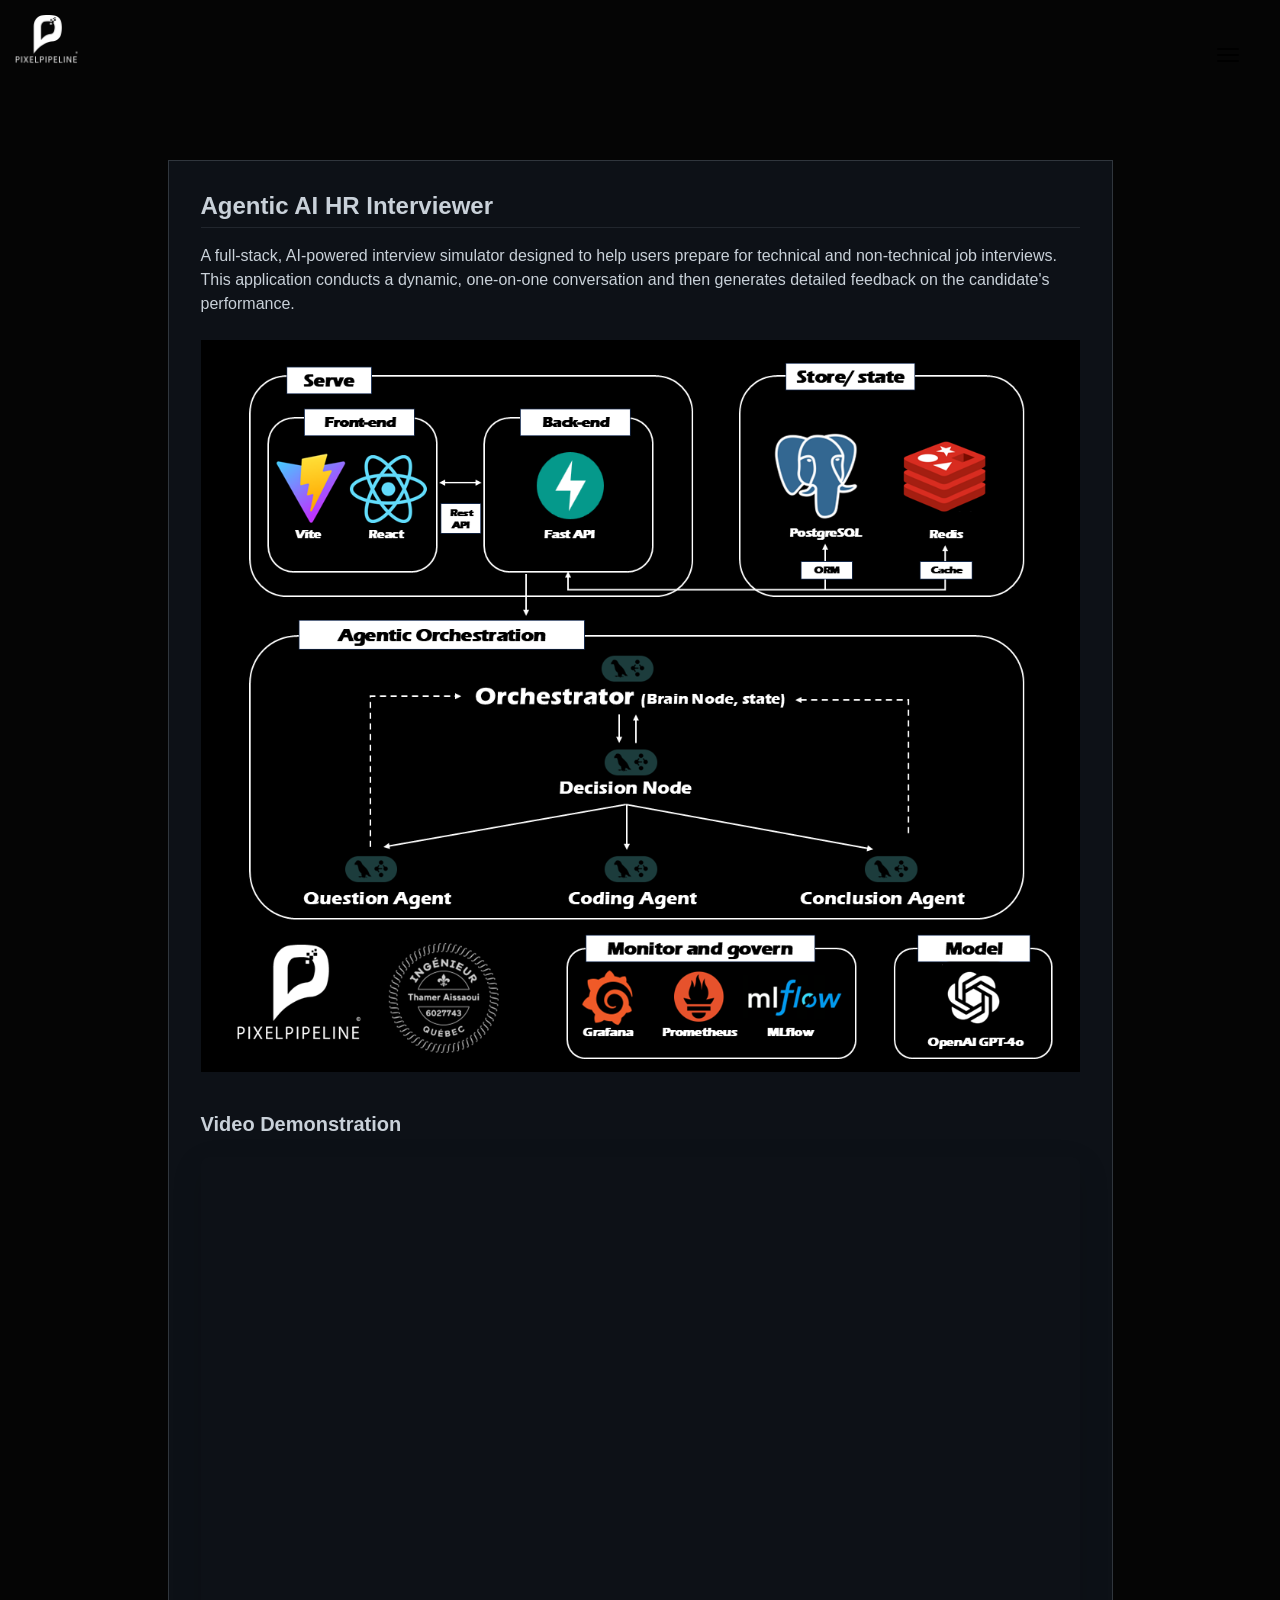
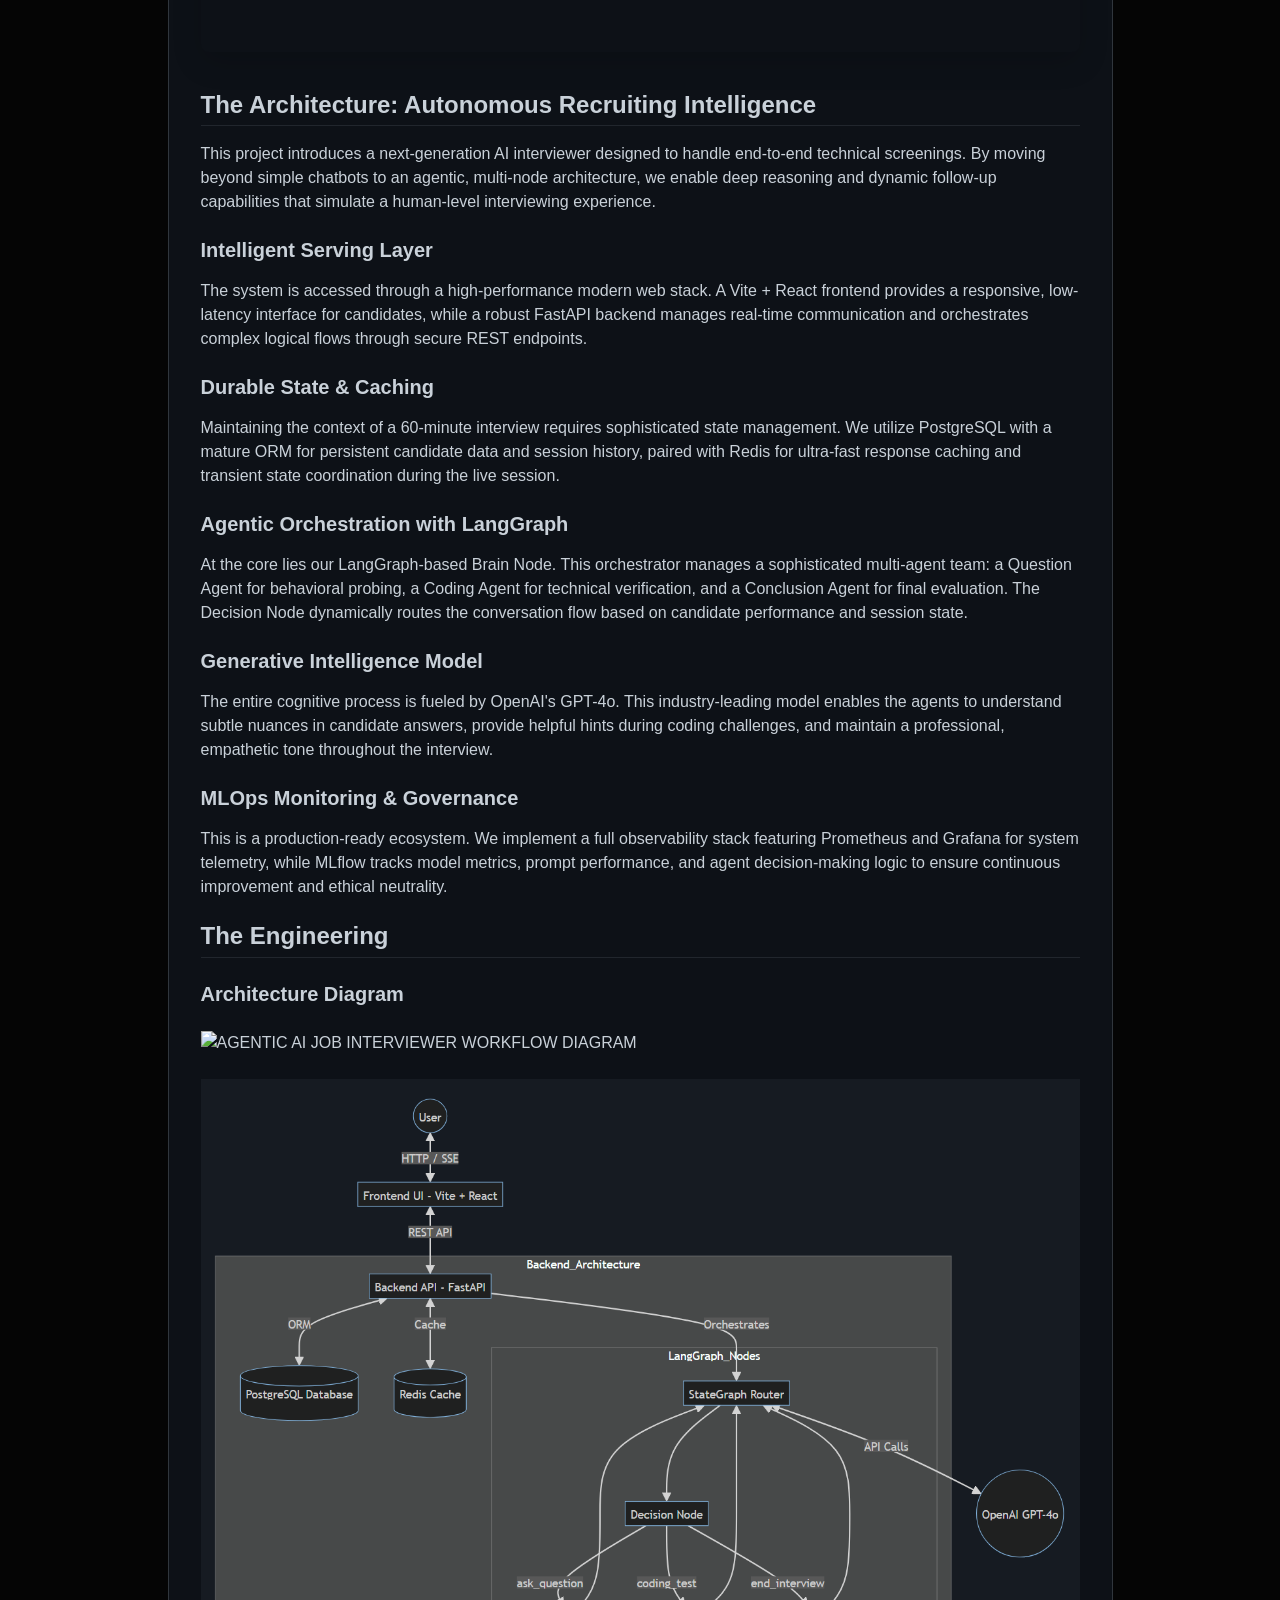
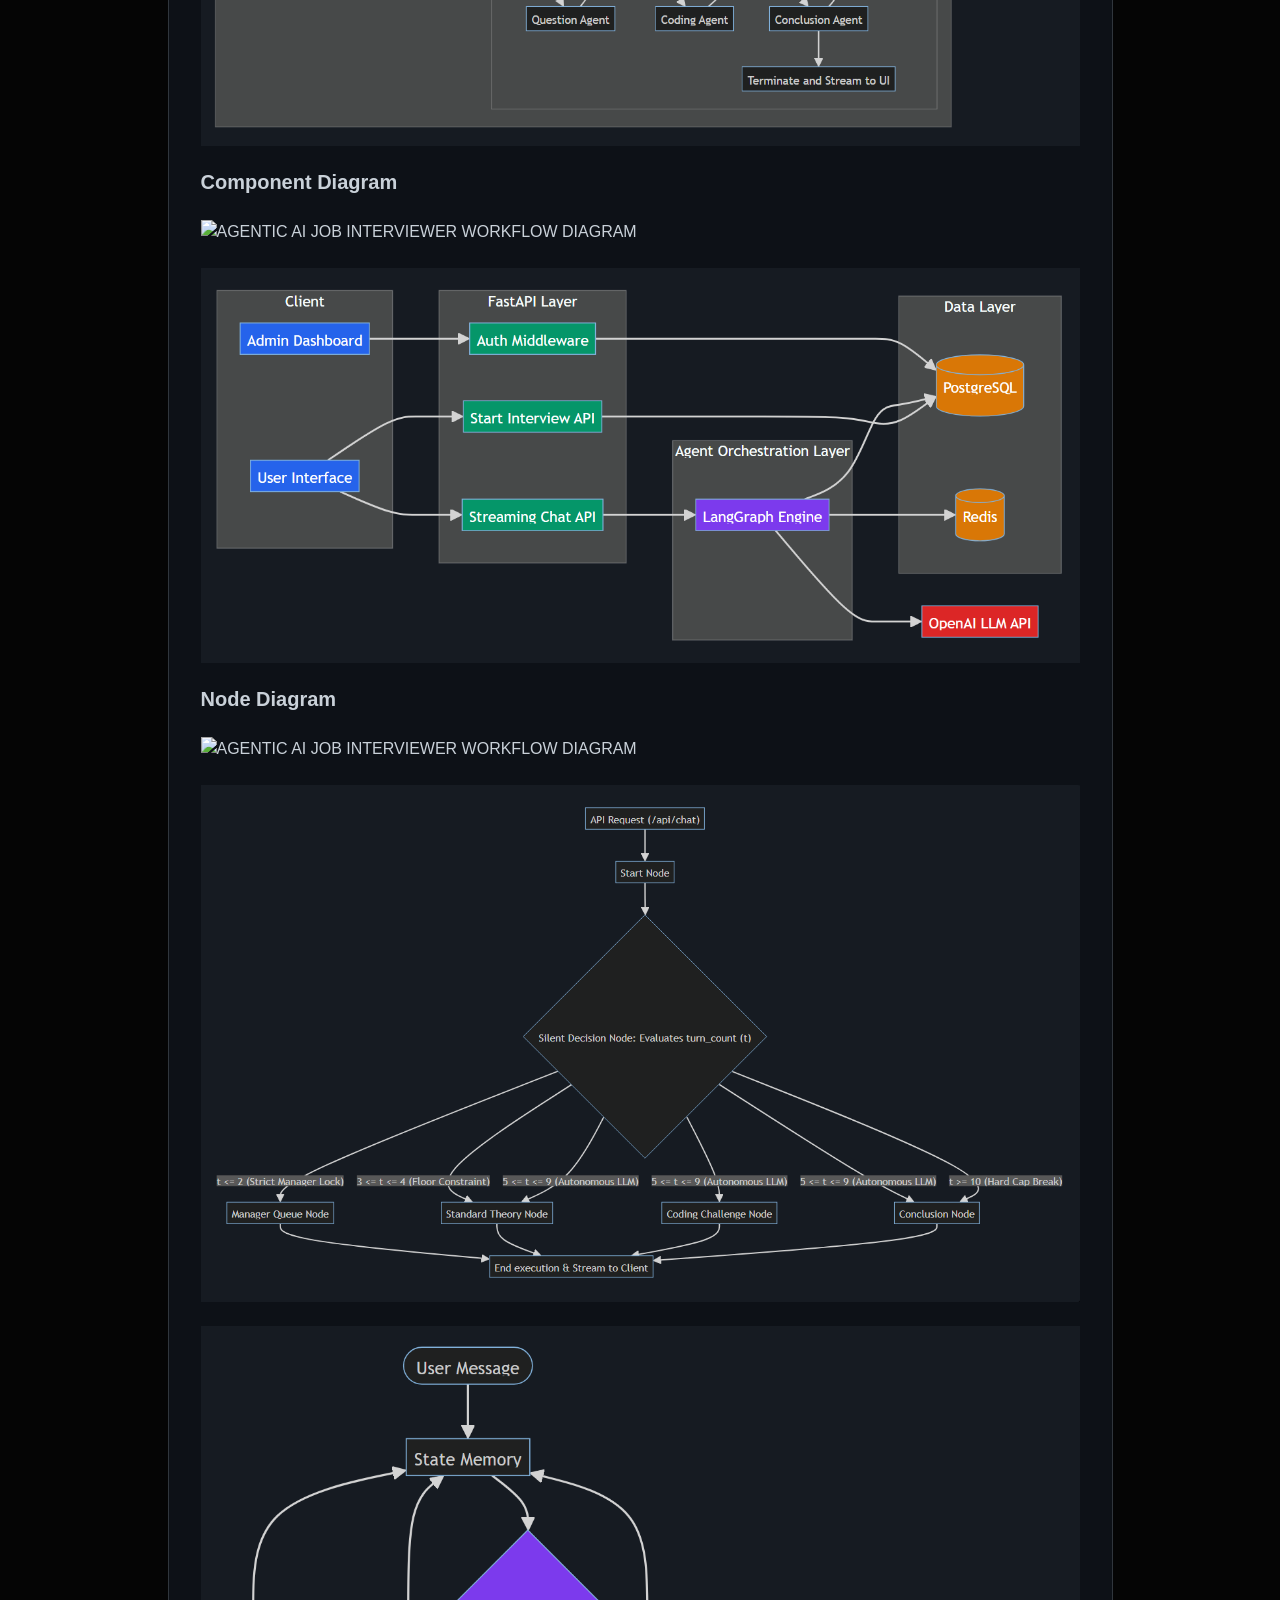
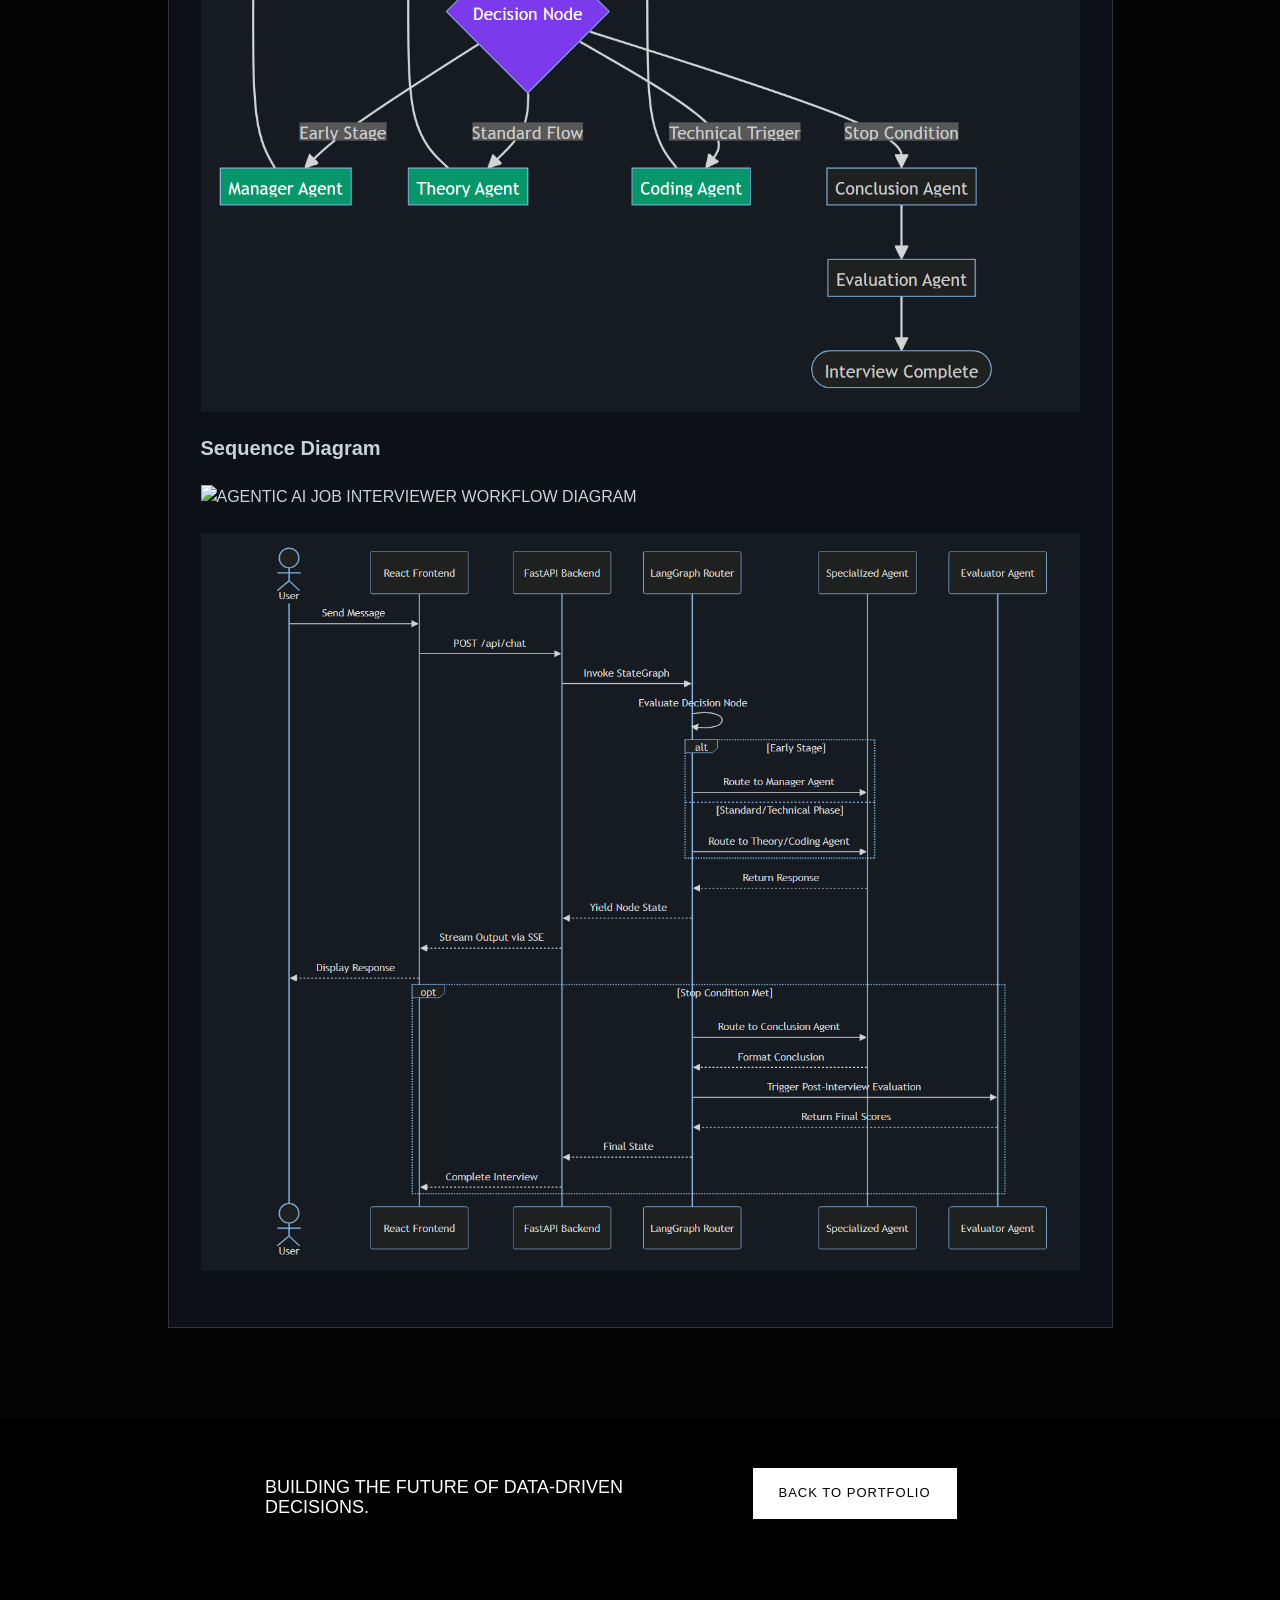
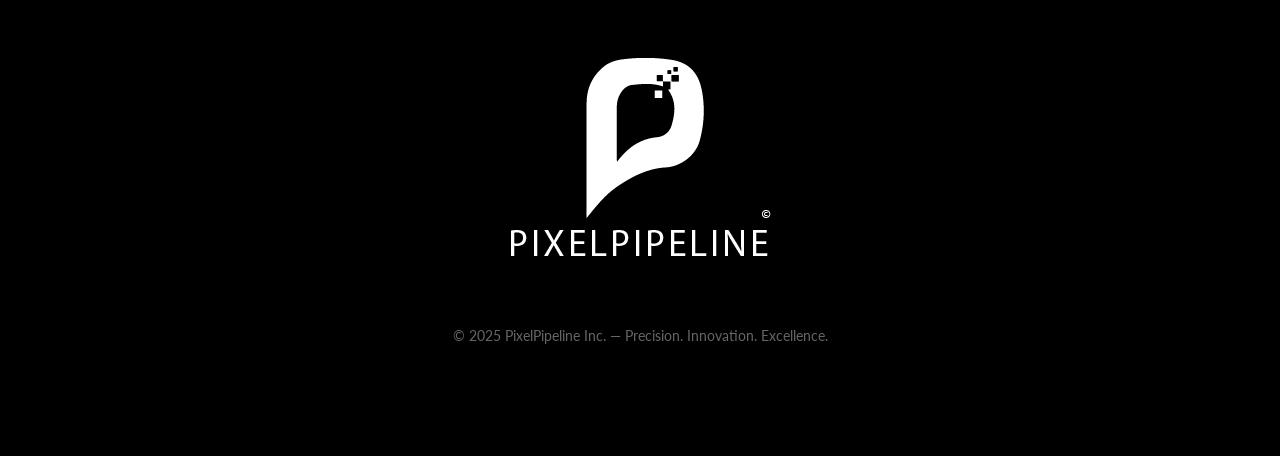
==== agentic-interview-project.html @ 84b8f543 "Update files" ====
<!DOCTYPE html>
<html lang="en">

<head>
    <title>Agentic AI Interviewer | PixelPipeline</title>
    <meta charset="utf-8">
    <meta http-equiv="X-UA-Compatible" content="IE=edge">
    <meta name="viewport" content="width=device-width, initial-scale=1">
    <meta name="description" content="Agentic AI HR Interviewer using LangGraph and GPT-4o - Project Detail">
    <meta name="author" content="PixelPipeline" />

    <!-- Load Bootstrap -->
    <link rel="stylesheet" href="https://maxcdn.bootstrapcdn.com/bootstrap/3.3.5/css/bootstrap.min.css">
    <link href="https://fonts.googleapis.com/css?family=Lato" rel="stylesheet">
    <link rel="stylesheet" type="text/css" href="css/font-awesome.css">
    <link rel="stylesheet" type="text/css" href="css/style.css">
    <link rel="icon" href="img/favicon.png" type="image/png" />

    <link rel="stylesheet" type="text/css" href="css/project.css">
</head>

<body>
    <header>
        <nav class="navbar navbar-fixed-top" id="header-nav">
            <div class="container-fluid">
                <div class="navbar-header">
                    <a class="navbar-brand" href="index.html">
                        <img src="img/logo-white.png" class="logo-light"
                            alt="PixelPipeline - Data Engineering and AI Solutions">
                        <img src="img/logo.png" class="logo-dark"
                            alt="PixelPipeline - Data Engineering and AI Solutions">
                    </a>
                </div>
                <div class="primary-menu">
                    <button type="button" class="navbar-toggle collapsed" data-toggle="collapse" data-target="#navbar"
                        aria-expanded="false" aria-controls="navbar">
                        <span class="sr-only">Toggle navigation</span>
                        <span class="icon-bar"></span>
                        <span class="icon-bar"></span>
                        <span class="icon-bar"></span>
                    </button>
                    <div id="navbar" class="navbar-collapse collapse">
                        <ul class="nav navbar-nav">
                            <li><a href="index.html">Home</a></li>
                            <li><a href="index.html#architecture-portfolio">Portfolio</a></li>
                            <li><a href="index.html#about">About</a></li>
                            <li><a href="index.html#contact">Contact</a></li>
                        </ul>
                    </div>
                </div>
            </div>
        </nav>

        <div class="main-head">
            <div class="container">
                <div class="row">
                    <div class="col-md-10 col-md-offset-1">
                        <div class="detailed-description">
                            <h2 style="margin-top: 0;">Agentic AI HR Interviewer</h2>
                            <p>A full-stack, AI-powered interview simulator designed to help users prepare for technical
                                and non-technical job interviews. This application conducts a dynamic, one-on-one
                                conversation and then generates detailed feedback on the candidate's performance.</p>

                            <div class="project-image-container">
                                <img src="img/portfolio/PixelPipeline_WORKFLOW_Job_Interview_Agentic_LLMs.png"
                                    alt="Agentic AI Job Interviewer Workflow Diagram">
                            </div>

                            <div class="video-container" style="margin: 40px 0;">
                                <h5 style="margin-top: 0; margin-bottom: 20px;">Video Demonstration</h5>
                                <div class="embed-responsive embed-responsive-16by9"
                                    style="box-shadow: 0 10px 30px rgba(0,0,0,0.15); border-radius: 8px; overflow: hidden;">
                                    <iframe class="embed-responsive-item"
                                        src="https://www.youtube.com/embed/cMkWL-ic8hI" allowfullscreen></iframe>
                                </div>
                            </div>

                            <h2>The Architecture: Autonomous Recruiting Intelligence</h2>
                            <p>This project introduces a next-generation AI interviewer designed to handle end-to-end
                                technical screenings. By moving beyond simple chatbots to an agentic, multi-node
                                architecture, we enable deep reasoning and dynamic follow-up capabilities that simulate
                                a human-level interviewing experience.</p>

                            <h5>Intelligent Serving Layer</h5>
                            <p>The system is accessed through a high-performance modern web stack. A Vite + React
                                frontend provides a responsive, low-latency interface for candidates, while a robust
                                FastAPI backend manages real-time communication and orchestrates complex logical flows
                                through secure REST endpoints.</p>

                            <h5>Durable State & Caching</h5>
                            <p>Maintaining the context of a 60-minute interview requires sophisticated state management.
                                We utilize PostgreSQL with a mature ORM for persistent candidate data and session
                                history, paired with Redis for ultra-fast response caching and transient state
                                coordination during the live session.</p>

                            <h5>Agentic Orchestration with LangGraph</h5>
                            <p>At the core lies our LangGraph-based Brain Node. This orchestrator manages a
                                sophisticated multi-agent team: a Question Agent for behavioral probing, a Coding Agent
                                for technical verification, and a Conclusion Agent for final evaluation. The Decision
                                Node dynamically routes the conversation flow based on candidate performance and session
                                state.</p>

                            <h5>Generative Intelligence Model</h5>
                            <p>The entire cognitive process is fueled by OpenAI's GPT-4o. This industry-leading model
                                enables the agents to understand subtle nuances in candidate answers, provide helpful
                                hints during coding challenges, and maintain a professional, empathetic tone throughout
                                the interview.</p>

                            <h5>MLOps Monitoring & Governance</h5>
                            <p>This is a production-ready ecosystem. We implement a full observability stack featuring
                                Prometheus and Grafana for system telemetry, while MLflow tracks model metrics, prompt
                                performance, and agent decision-making logic to ensure continuous improvement and
                                ethical neutrality.</p>
                            <h2>The Engineering</h2>
                            <h5>Architecture Diagram</h5>
                            <div class="project-image-container">
                                <img src="img/portfolio/PixelPipeline_Architecture_Eng_Job_Interview_Agentic_LLMs.png"
                                    alt="Agentic AI Job Interviewer Workflow Diagram">
                            </div>
                            <div class="project-image-container">
                                <img src="img/portfolio/PixelPipeline_Architecture_Job_Interview_Agentic_LLMs.png"
                                    alt="Agentic AI Job Interviewer Workflow Diagram">
                            </div>

                            <h5>Component Diagram</h5>
                            <div class="project-image-container">
                                <img src="img/portfolio/PixelPipeline_Component_diagram_Eng_Job_Interview_Agentic_LLMs.png"
                                    alt="Agentic AI Job Interviewer Workflow Diagram">
                            </div>
                            <div class="project-image-container">
                                <img src="img/portfolio/PixelPipeline_Component_diagram_Job_Interview_Agentic_LLMs.png"
                                    alt="Agentic AI Job Interviewer Workflow Diagram">
                            </div>

                            <h5>Node Diagram</h5>
                            <div class="project-image-container">
                                <img src="img/portfolio/PixelPipeline_Node_Diagram_Eng_Job_Interview_Agentic_LLMs.png"
                                    alt="Agentic AI Job Interviewer Workflow Diagram">
                            </div>
                            <div class="project-image-container">
                                <img src="img/portfolio/PixelPipeline_Node_Diagram_Job_Interview_Agentic_LLMs.png"
                                    alt="Agentic AI Job Interviewer Workflow Diagram">
                            </div>
                            <div class="project-image-container">
                                <img src="img/portfolio/PixelPipeline_Agent_Flow_Job_Interview_Agentic_LLMs.png"
                                    alt="Agentic AI Job Interviewer Workflow Diagram">
                            </div>

                            <h5>Sequence Diagram</h5>
                            <div class="project-image-container">
                                <img src="img/portfolio/PixelPipeline_Sequence_diagram_Eng_Job_Interview_Agentic_LLMs.png"
                                    alt="Agentic AI Job Interviewer Workflow Diagram">
                            </div>
                            <div class="project-image-container">
                                <img src="img/portfolio/PixelPipeline_Sequence_diagram_Job_Interview_Agentic_LLMs.png"
                                    alt="Agentic AI Job Interviewer Workflow Diagram">
                            </div>

                        </div>
                    </div>
                </div>
            </div>
        </div>
    </header>

    <div class="call-to-action">
        <div class="container">
            <div class="row">
                <div class="col-md-5 col-md-offset-2">
                    <h4>Building the Future of Data-Driven Decisions.</h4>
                </div>
                <div class="col-md-2 text-center">
                    <a href="index.html#architecture-portfolio" class="btn btn-cta">Back to Portfolio</a>
                </div>
            </div>
        </div>
    </div>

    <footer>
        <div class="container text-center">
            <img src="img/logo-white.png" class="logo-footer" alt="PixelPipeline - Data Engineering & AI Consulting">
            <p style="color: #666; font-size: 14px; margin-top: 20px;">© 2025 PixelPipeline Inc. — Precision.
                Innovation. Excellence.</p>
        </div>
    </footer>

    <!-- Scripts -->
    <script src="https://code.jquery.com/jquery-3.6.0.min.js"></script>
    <script src="https://maxcdn.bootstrapcdn.com/bootstrap/3.3.5/js/bootstrap.min.js"></script>
    <script src="js/smooth-scroll.js"></script>
    <script src="js/custom.js"></script>
</body>

</html>
---- css/style.css ----
a {
	color: #000;
}

a:hover,
a:focus {
	color: #000;
}

p {
	margin-bottom: 30px;
}

p,
h6,
address {
	font-family: 'Lato', sans-serif;
	color: #777;
}

h1,
h2,
h3,
h4,
h5,
h6 {
	text-transform: uppercase;
}


header {
	height: 800px;
	text-align: center;
	margin-bottom: 0;
	position: relative;
	overflow: hidden;
	background: none;
}

.video-background {
	position: absolute;
	top: 0;
	left: 0;
	height: 100%;
	width: 100%;
	overflow: hidden;
	z-index: -1;
}

.video-background video {
	position: absolute;
	top: 50%;
	left: 50%;
	width: auto;
	height: 100%;
	min-width: 100%;
	min-height: 100%;
	transform: translate(-50%, -50%);
	object-fit: cover;
}


section {
	padding: 50px 0;
}

section.no-padding {
	padding: 0;
}

figure {
	margin-bottom: 30px;
}

.container {
	position: relative;

}


.form-control {
	border-radius: 0;
	-webkit-box-shadow: none;
	box-shadow: none;
	-webkit-transition: none;
	-o-transition: none;
	transition: none;
	border-color: #8a8587;
	padding: 14px;
	font-size: 13px;
	height: auto;
	margin-bottom: 25px;
}

.form-control:focus {
	border-color: #000;
	outline: 0;
	-webkit-box-shadow: none;
	box-shadow: none;
}



textarea.form-control {
	height: 195px;
}

.title {
	text-align: center;
}

.title-left {
	text-align: left;
}

.title p {
	padding: 50px;
}

.section-text {}

.navbar-header {
	height: 90px;
}

.navbar-wooster {
	background: #fff;
	height: 70px;
}

.navbar-wooster .navbar-brand {
	padding-top: 8px;
}

.navbar-brand .logo-dark {
	display: none;
}
.navbar-brand .logo-light {
	display: block;
	height: 50px;
}

.navbar-wooster .navbar-brand .logo-dark {
	display: block;
	height: 50px;
}
.navbar-wooster .navbar-brand .logo-light {
	display: none;
}

.navbar-wooster .primary-menu {
	margin-top: 0;
	margin-left: -15px;
	margin-right: -15px;
}

.navbar-wooster .navbar-collapse {
	background-color: #fff;
}

.navbar-wooster .navbar-header {
	height: 50px;
}

.navbar-toggle {
	display: block !important;
	margin-top: 20px;
}

.navbar-toggle .icon-bar {
	background: #000;

}

.main-head h1 {
	text-transform: uppercase;
	font-size: 45px;
	position: relative;

}

.main-head h2 {
	text-transform: uppercase;
	position: relative;

}

.main-head span {
	margin-bottom: 20px;
	margin-top: 20px;
	font-size: 13px;
	display: block;

}

.main-head {
	text-transform: uppercase;
	width: 100%;
	position: absolute;
	top: 50%;
	-webkit-transform: translate(0, -50%);
	-moz-transform: translate(0, -50%);
	-ms-transform: translate(0, -50%);
	-o-transform: translate(0, -50%);
	transform: translate(0, -50%);
}



.divider {
	width: 80px;
	background: #000;
	height: 1px;
	display: block;
	margin: 20px auto;
}

.divider.divider-sm {
	width: 40px;
	margin: 20px 0;
}

.divider.divider-lg {
	width: 180px;
}

.btn {
	border-radius: 0;
	font-size: 13px;
	padding: 15px 40px;
	transition: all 0.3s;
}

.btn-lg {
	padding: 25px 50px;
}

.btn-lg.btn-primary {
	border-width: 2px;
}

.btn-primary {
	background: transparent;
	border: 1px solid #000;
	color: #000;
}

.btn-primary:hover,
.btn-primary:active,
.btn-primary:active:hover,
.btn-primary:focus {
	background: #000;
	color: #fff;
	border-color: #000;
}

.call-to-action {
	background: #000;
	color: #fff;
	padding: 50px 0;
}

.video {
	background-image: url(../img/keyboard.jpg);
	background-repeat: no-repeat;
	background-position: center;
	background-size: cover;
	height: 250px;
	color: #fff;
	position: relative;
}

.video-wrapper {
	background-color: rgba(0, 0, 0, 0.8);
	position: absolute;
	top: 0;
	left: 0;
	width: 100%;
	height: 100%;
}

.video .fa {
	font-size: 70px;
	color: #fff;
}

.centred-container {
	position: absolute;
	width: 100%;
	text-align: center;
	top: 50%;
	-webkit-transform: translate(0, -50%);
	-moz-transform: translate(0, -50%);
	-ms-transform: translate(0, -50%);
	-o-transform: translate(0, -50%);
	transform: translate(0, -50%);
}

.video h3 {
	margin-bottom: 30px;
}

.video .glyphicon {
	font-size: 70px;
}


/**********************
PORTFOLIO
***********************/
.centered-pills {
	text-align: center;
}

.centered-pills ul.nav-pills {
	display: inline-block;
	margin-bottom: 50px;
}

.centered-pills li {
	display: inline;
}

.centered-pills a {
	float: left;
}

.nav-pills>li>a {
	border-radius: 0;
	color: #000;
	border: 1px solid #000;
	margin-right: 20px;
}

.nav-pills>li>a:hover,
.nav-pills>li>a:focus,
.nav-pills>li>a.active {
	background: #000;
	border-color: #000;
	color: #fff;
}

#portfolio-grid .row,
#products-grid .row {
	display: flex;
	flex-wrap: wrap;
}

#portfolio-grid .row::before,
#portfolio-grid .row::after,
#products-grid .row::before,
#products-grid .row::after {
	display: none;
}

#portfolio-grid .mix {
	display: none;
}

/******
TESTIMONIAL
**********/
.testimonial {

	background: url(../img/pixelpipeline-background.jpg) no-repeat center;
	background-size: cover;
	position: relative;
}

.mask {
	width: 100%;
	height: 100%;
	display: block;
	background: rgba(0, 0, 0, 0.8);

}

.single-testimonial {
	padding: 80px 0;
	text-align: center;

}

.single-testimonial .fa {
	width: 50px;
	height: 50px;
	background-color: #fff;
	color: #000;
	margin-bottom: 30px;
	line-height: 50px;
	text-align: center;
	border-radius: 100%;
}

.testimonial p {
	font-size: 17px;
	text-transform: uppercase;
	color: #fff;
}

.testimonial h6 {
	color: #fff;
}

.team-member {
	position: relative;
	margin-bottom: 20px;
}

.team-member h6 {
	position: absolute;
	bottom: 0;
	left: 0;
	width: 100%;
	background: rgba(0, 0, 0, 0.8);
	color: #fff;
	margin: 0;
	text-align: center;
	padding: 30px 0;
}


.subscribe-input {
	text-align: left;
	width: 100%;
	border: 0 none;
	background: transparent;
	opacity: 0.9;
	border: 1px solid #fff;
	padding: 14px;
}

.btn-cta {
	background-color: #fff;
	border: 1px solid #fff;
	color: #000;
	font-weight: 400;
	letter-spacing: 1px;
	margin: 0;
	padding: 15px 25px;
	text-transform: uppercase;
	width: 100%;
}


address {
	text-align: center;
	margin-bottom: 70px;
}

address .fa {
	display: block;
	font-size: 33px;
	margin-bottom: 20px;
}

/**FOOTER**/
footer {
	background: #000;
	padding: 80px 0;
}

footer,
footer p {
	color: #fff;
}

footer a {
	color: #fff;
	font-weight: bold;
}

footer a:hover {
	color: #fff;
	text-decoration: underline;
}


.logo-footer {
	margin-bottom: 40px;
}

/*******************************
SOCIAL ICONS
******************************/
ul.social {
	list-style: none;
	margin: 0 0 10px 0;
	padding: 0;
}

ul.social li {
	display: inline-block;
	width: 30px;

}

ul.social li a {
	text-decoration: none;

}


ul.social li a i {
	color: #fff;
	width: 32px;
	height: 32px;
	display: block;
	line-height: 32px;
	text-align: center;
	border-radius: 100%;
	-webkit-transition: all 0.5;
	transition: all 0.5s;
}


ul.social li a i:hover,
ul.social li a i:focus {

	background-color: #fff;
	color: #000;

}


/*****************************
RESPONSIVE
******************************/
@media (min-width: 768px) {
	.primary-menu {
		position: relative;
		overflow: hidden;
		margin-top: 18px;
	}

	.primary-menu .navbar-nav {
		right: -75%;
		position: absolute;
		margin-top: 12px;
		opacity: 0;
		transition: 300ms all ease-in-out;
	}

	.primary-menu:hover .navbar-nav {
		right: 50px;
		opacity: 1;
	}
}

@media (max-width: 767px) {

	.navbar-toggle {
		margin-top: -45px;
	}

	.navbar-wooster .navbar-toggle {
		margin-top: -25px;
		padding: 0;
	}
}

@media (min-width: 992px) {
	.col-md-2 {
		width: auto !important;
		/* Resets Bootstrap's 16.666% width */
		display: flex;
		/* Ensures button alignment */
		justify-content: center;
		/* Centers button horizontally */
	}
}

.lightbox .lb-caption {
	font-size: 16px;
	line-height: 1.6;
	max-width: 800px;
	margin: 0 auto;
	text-align: center;
}

.blurred-text-container {
	background: rgba(255, 255, 255, 0.2);
	/* translucent white */
	backdrop-filter: blur(10px);
	-webkit-backdrop-filter: blur(10px);

}

/* --- Styles extracted from index.html --- */
header {
	position: relative;
	min-height: 760px;
	overflow: hidden;
	background: #050505;
}

.hero-slider {
	position: absolute;
	inset: 0;
	z-index: 0;
}

.hero-slide {
	position: absolute;
	inset: 0;
	opacity: 0;
	transition: opacity 1.1s ease-in-out;
	background-size: cover;
	background-position: center;
	background-color: #050505;
}

.hero-slide.active {
	opacity: 1;
}

.hero-slide::before {
	content: "";
	position: absolute;
	inset: 0;
	background: linear-gradient(90deg, rgba(0, 0, 0, .78), rgba(0, 0, 0, .35), rgba(0, 0, 0, .75));
}

.hero-slide video {
	width: 100%;
	height: 100%;
	object-fit: cover;
	opacity: .66;
}

.hero-content {
	position: relative;
	z-index: 2;
	min-height: 760px;
	display: flex;
	align-items: center;
	padding-top: 130px;
	color: #fff;
}

.hero-kicker {
	letter-spacing: 4px;
	text-transform: uppercase;
	font-size: 13px;
	color: #d8d8d8;
	margin-bottom: 18px;
}

.hero-title {
	font-size: 62px;
	line-height: 1.02;
	font-weight: 900;
	text-transform: uppercase;
	margin-bottom: 20px;
}

.hero-title a, 
.hero-title a:hover, 
.hero-title a:focus {
	color: inherit;
	text-decoration: none;
}

.hero-subtitle {
	font-size: 22px;
	line-height: 1.45;
	max-width: 680px;
	color: #eeeeee;
	margin-bottom: 26px;
}

.hero-bullets {
	margin: 0 0 32px 0;
	padding: 0;
	list-style: none;
}

.hero-bullets li {
	display: inline-block;
	margin: 0 16px 10px 0;
	padding: 8px 14px;
	border: 1px solid rgba(255, 255, 255, .35);
	background: rgba(255, 255, 255, .08);
	font-size: 13px;
	text-transform: uppercase;
	letter-spacing: 1px;
}

.btn-hero {
	background: transparent;
	color: #fff;
	border: 2px solid rgba(255, 255, 255, .8);
	padding: 14px 28px;
	text-transform: uppercase;
	letter-spacing: 1px;
	font-weight: 700;
	margin-right: 12px;
}

.btn-hero:hover {
	background: #fff;
	color: #000;
	text-decoration: none;
}

.btn-ghost {
	background: transparent;
	color: #fff;
	border: 2px solid rgba(255, 255, 255, .8);
	padding: 14px 28px;
	text-transform: uppercase;
	letter-spacing: 1px;
	font-weight: 700;
}

.btn-ghost:hover {
	background: #fff;
	color: #000;
	text-decoration: none;
}

.hero-dots {
	position: absolute;
	z-index: 3;
	left: 50%;
	transform: translateX(-50%);
	bottom: 34px;
}

.hero-dot {
	width: 42px;
	height: 4px;
	border: none;
	background: rgba(255, 255, 255, .35);
	margin: 0 5px;
}

.hero-dot.active {
	background: #fff;
}

@media (max-width: 768px) {

	header,
	.hero-content {
		min-height: 700px;
	}

	.hero-title {
		font-size: 38px;
	}

	.hero-subtitle {
		font-size: 18px;
	}

	.btn-hero,
	.btn-ghost {
		display: block;
		width: 100%;
		margin: 10px 0;
		text-align: center;
	}
}

.how-it-works {
	background: #050505;
	color: #fff;
	padding: 75px 0;
}

.how-it-works .title h2,
.how-it-works .step h4 {
	color: #fff;
}

.how-it-works .title h6 {
	color: #d8d8d8;
}

.step {
	text-align: center;
	padding: 20px;
}

.step-number {
	width: 72px;
	height: 72px;
	border: 3px solid #fff;
	border-radius: 50%;
	line-height: 66px;
	margin: 0 auto 22px;
	font-weight: 900;
	font-size: 28px;
	color: #fff;
}

.step h4 {
	text-transform: uppercase;
	font-weight: 700;
	font-size: 18px;
	margin-bottom: 15px;
	letter-spacing: 1px;
}

.step p {
	color: #cfcfcf;
}

.trust-box {
	background: #fff;
	border-left: 5px solid #111;
	padding: 26px;
	margin-top: 22px;
	box-shadow: 0 8px 30px rgba(0, 0, 0, .07);
}

.highlight-insurance {
	background-color: #000;
	color: #fff !important;
	font-weight: bold;
	padding: 2px 6px;
	border-radius: 3px;
	line-height: 1.6;
}

.highlight-insurance:hover {
	text-decoration: underline;
	color: #fff !important;
}

.final-cta {
	background: #050505;
	color: #fff;
	padding: 70px 0;
	text-align: center;
}
---- css/project.css ----
header {
    height: auto !important;
    padding-bottom: 50px;
}

.main-head {
    position: relative !important;
    top: 0 !important;
    transform: none !important;
    padding-top: 120px;
    margin-bottom: 40px;
    text-align: center;
}

.project-image-container {
    margin-top: 24px;
    margin-bottom: 24px;
    border-radius: 0;
    overflow: hidden;
    background: transparent;
    border: none;
    box-shadow: none;
}

.project-image-container img {
    width: 100%;
    height: auto;
}

.detailed-description {
    text-align: left;
    margin-top: 40px;
    font-family: -apple-system, BlinkMacSystemFont, "Segoe UI", Helvetica, Arial, sans-serif, "Apple Color Emoji", "Segoe UI Emoji";
    font-size: 16px;
    line-height: 1.5;
    color: #c9d1d9;
    background-color: #0d1117;
    padding: 32px;
    border-radius: 0;
    border: 1px solid #30363d;
}

.detailed-description h2 {
    color: #c9d1d9;
    padding-bottom: 0.3em;
    font-size: 1.5em;
    border-bottom: 1px solid #21262d;
    font-weight: 600;
    margin-top: 24px;
    margin-bottom: 16px;
    text-transform: none !important;
}

.detailed-description h5 {
    font-size: 1.25em;
    color: #c9d1d9;
    font-weight: 600;
    margin-top: 24px;
    margin-bottom: 16px;
    text-transform: none;
    line-height: 1.25;
}

.detailed-description p {
    font-size: 16px;
    line-height: 1.5;
    color: #c9d1d9;
    margin-bottom: 16px;
    font-family: inherit;
    text-transform: none;
}

.detailed-description ul {
    padding-left: 2em;
    margin-top: 0;
    margin-bottom: 16px;
    color: #c9d1d9;
}

.detailed-description li {
    margin-top: 0.25em;
}

.detailed-description code {
    padding: 0.2em 0.4em;
    margin: 0;
    font-size: 85%;
    background-color: rgba(110, 118, 129, 0.4);
    border-radius: 6px;
    color: #c9d1d9;
    font-family: ui-monospace, SFMono-Regular, SF Mono, Menlo, Consolas, Liberation Mono, monospace;
}

/* Ensure navbar brand img stays small as in home page */
.navbar-brand img {
    height: 50px;
    width: auto;
}
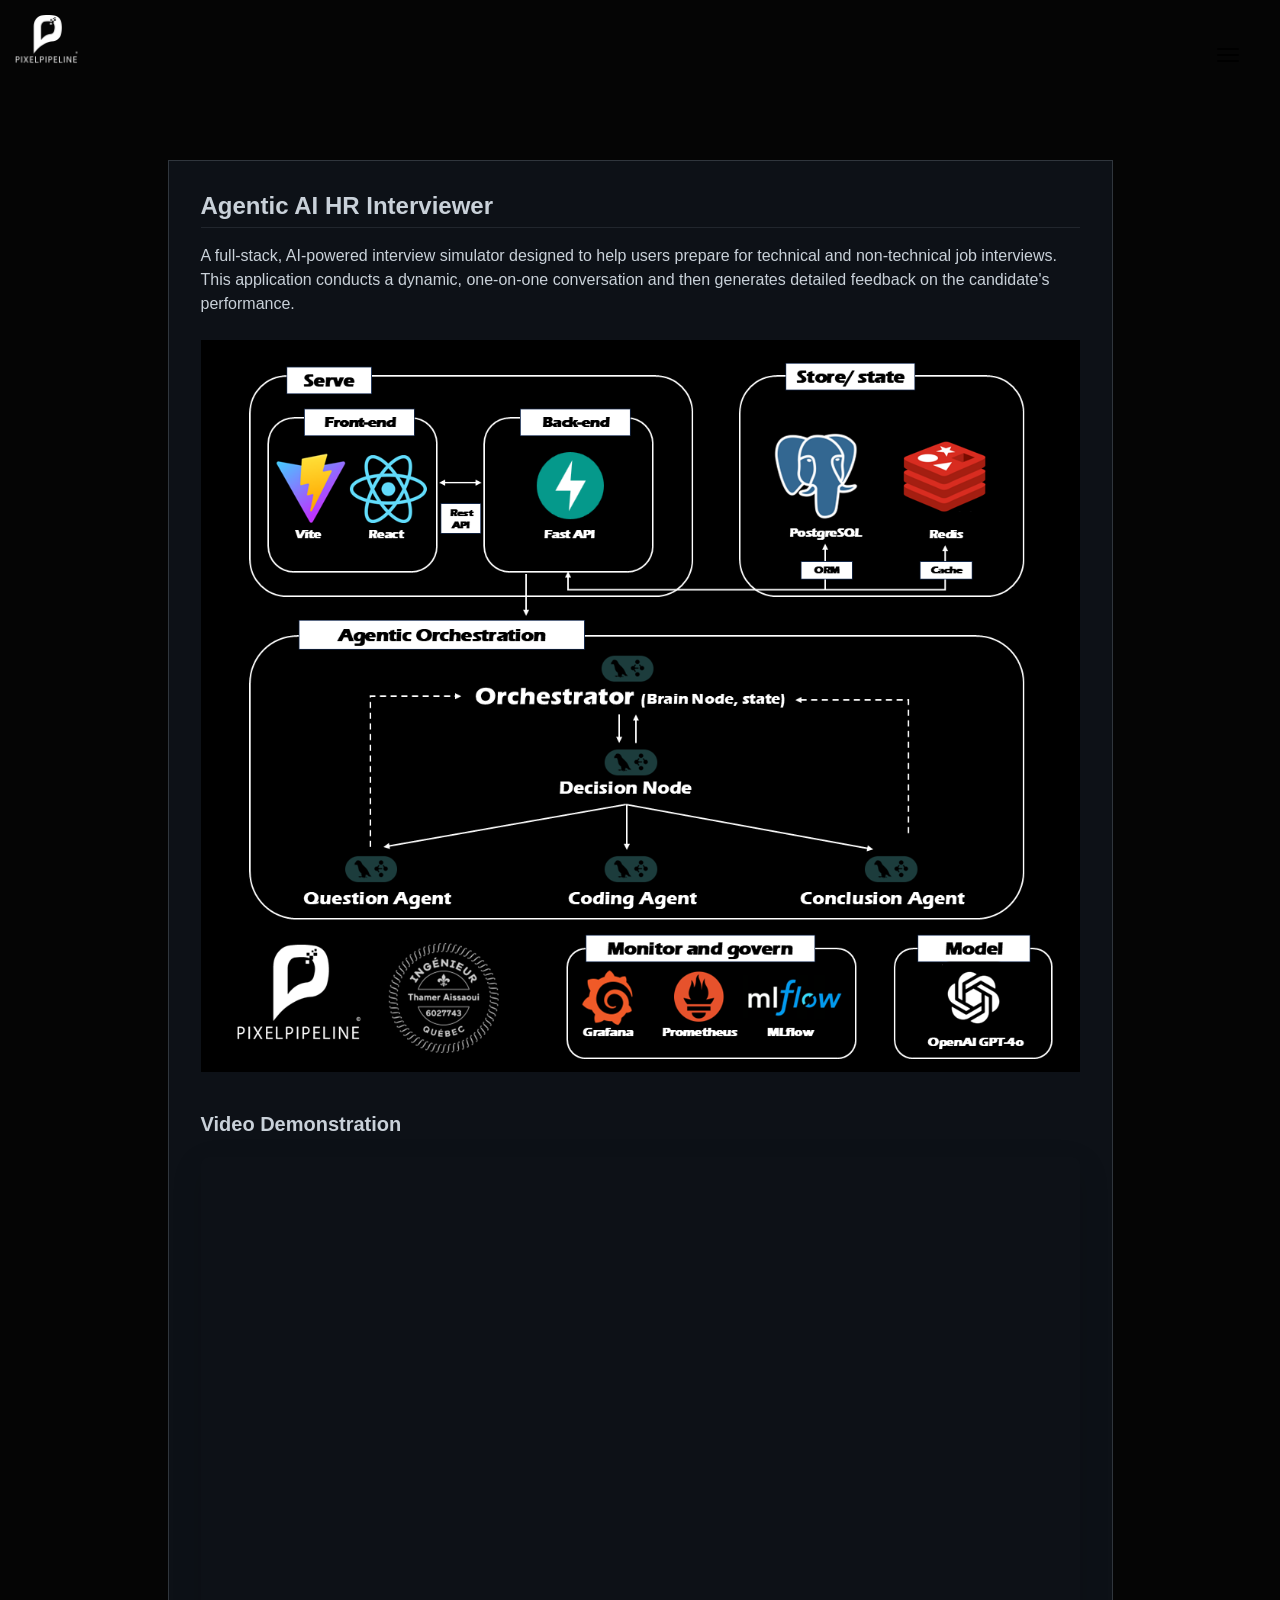
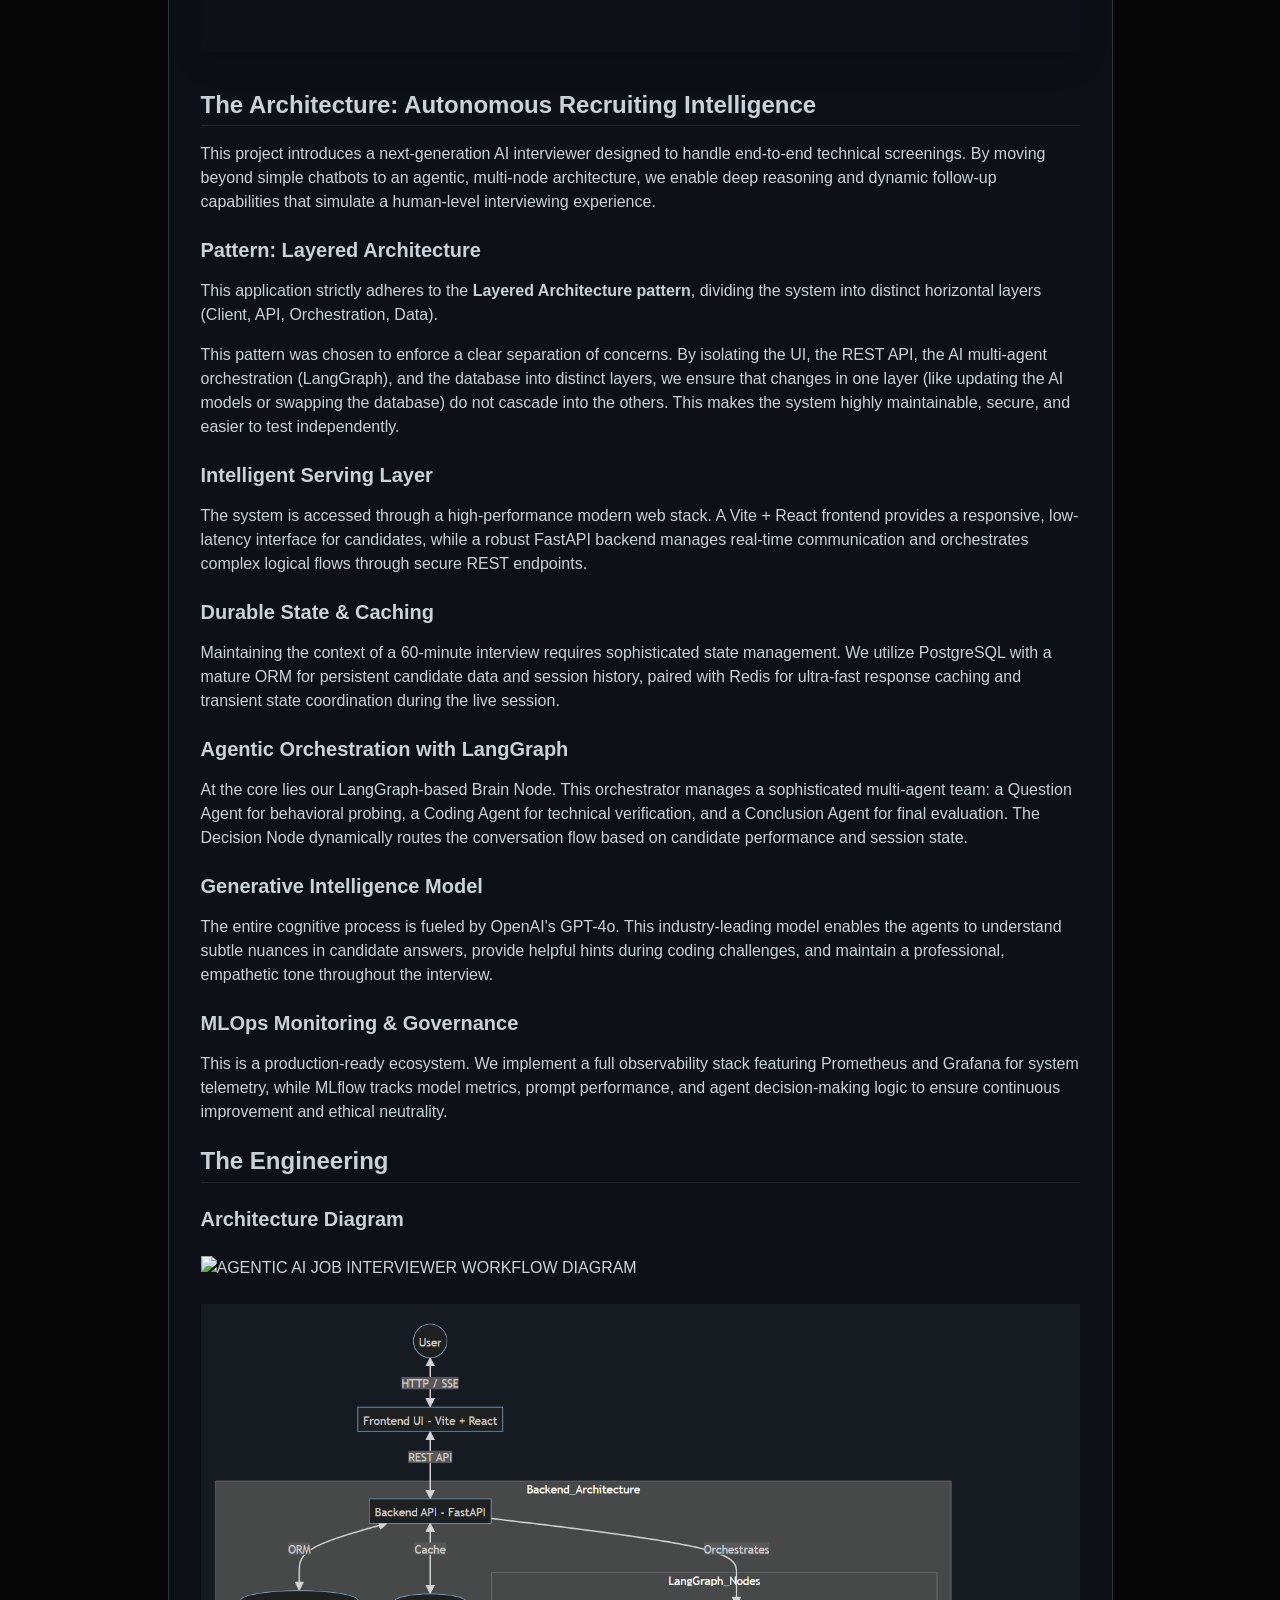
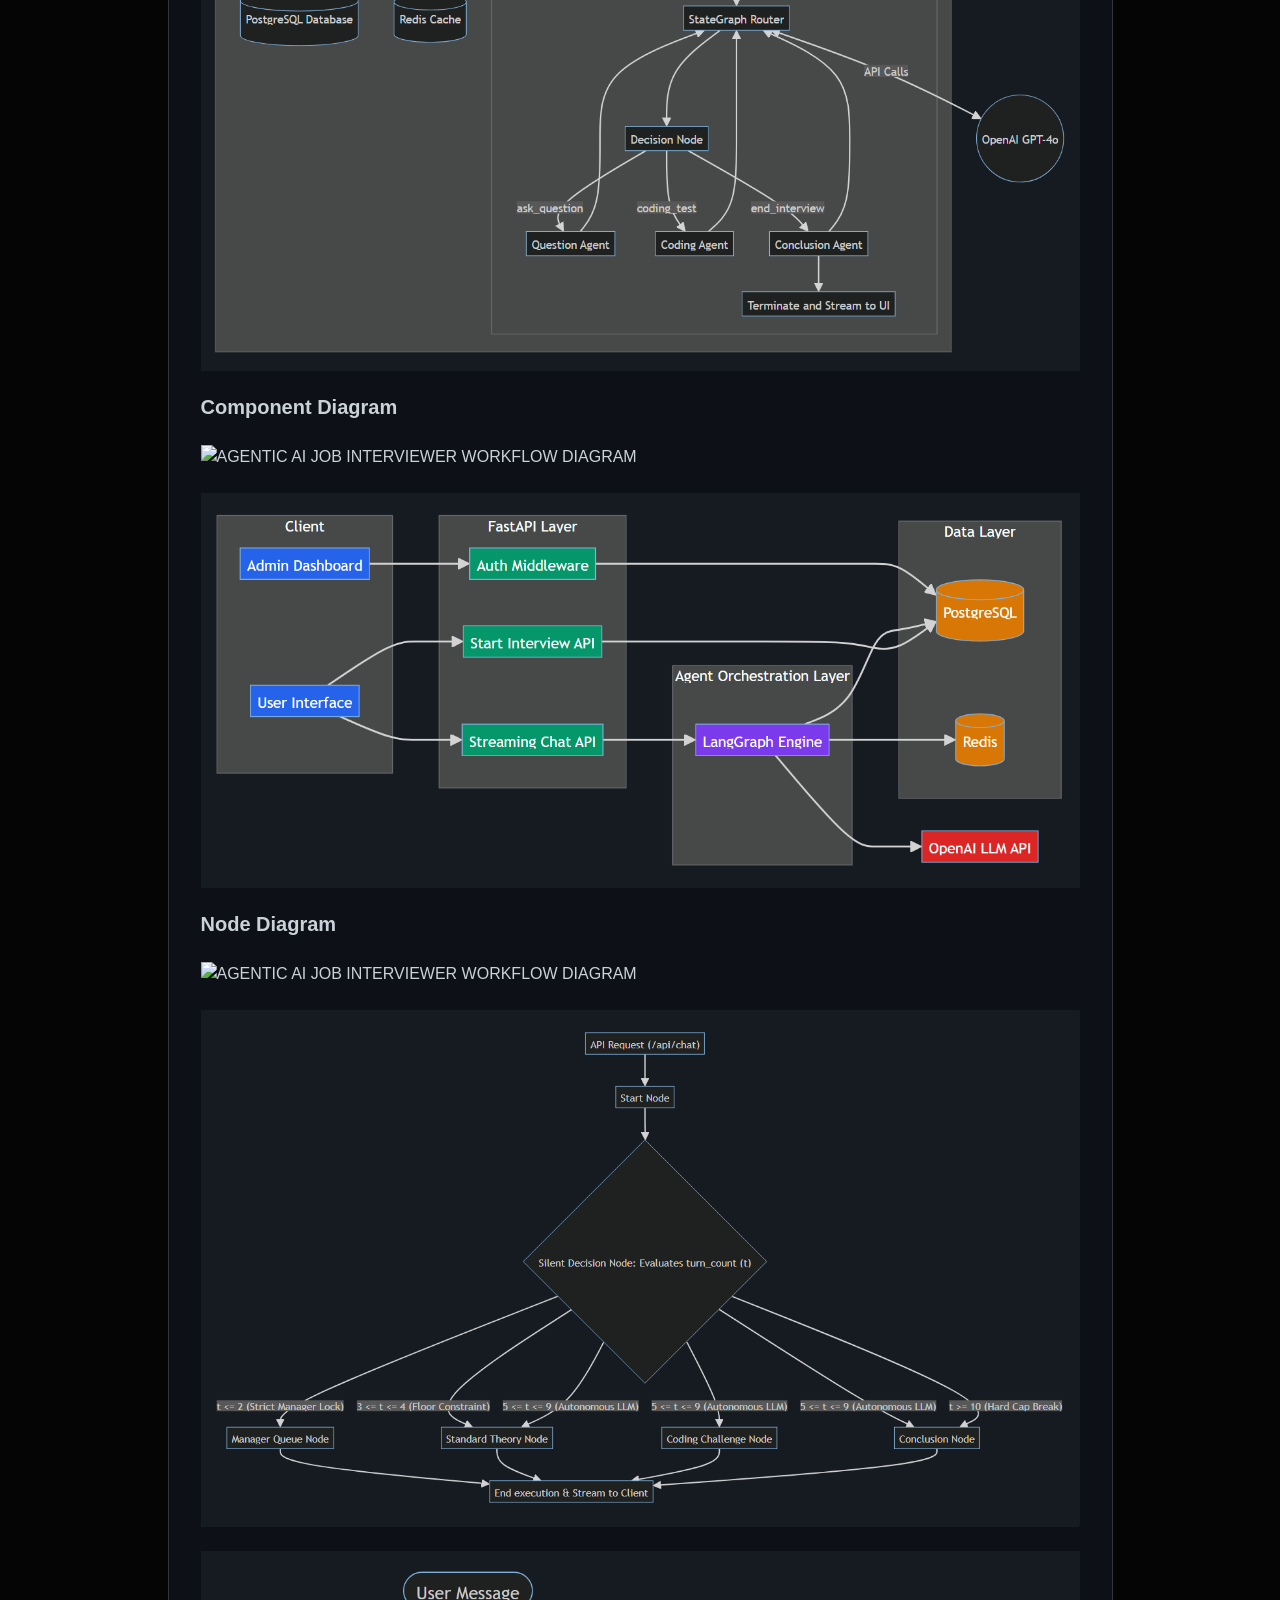
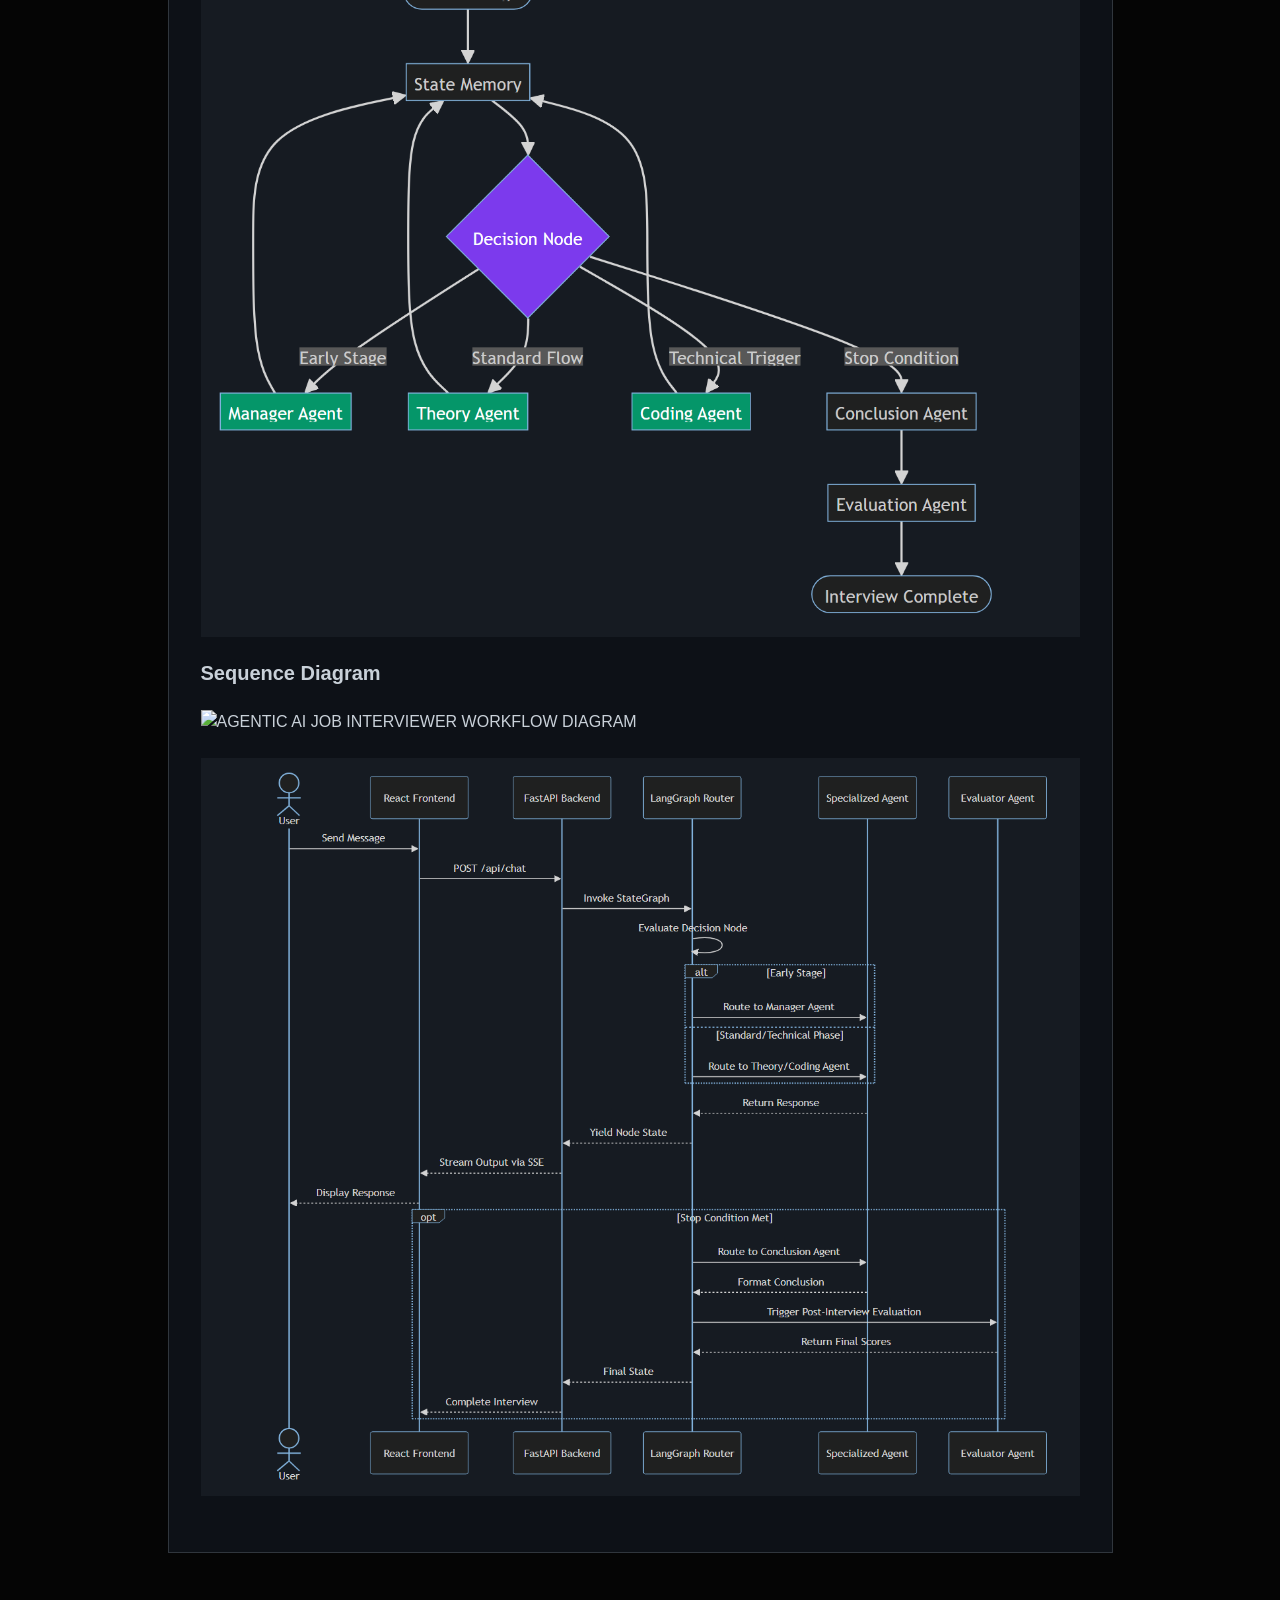
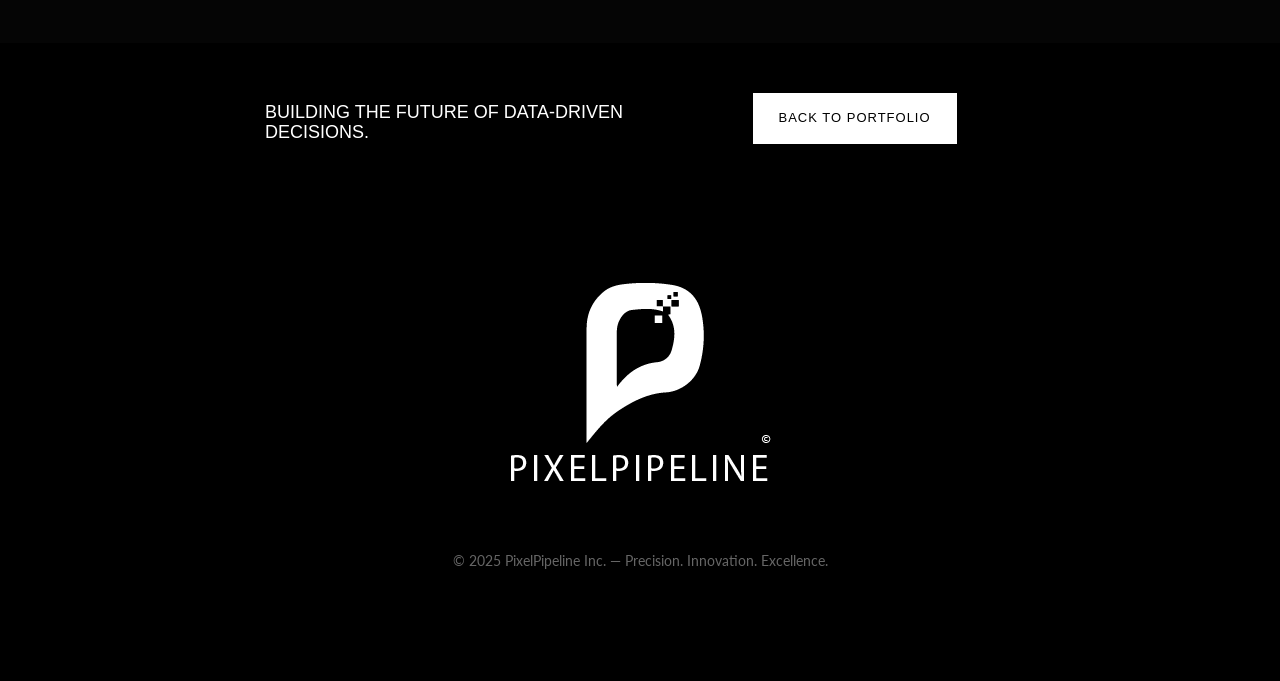
==== commit d93c277d: "Update agentic interview project HTML" ====
--- a/agentic-interview-project.html
+++ b/agentic-interview-project.html
@@ -81,6 +81,17 @@
                                 architecture, we enable deep reasoning and dynamic follow-up capabilities that simulate
                                 a human-level interviewing experience.</p>
 
+                            <h5>Pattern: Layered Architecture</h5>
+                            <p>This application strictly adheres to the <b>Layered Architecture pattern</b>, dividing
+                                the
+                                system into distinct horizontal layers (Client, API, Orchestration, Data).</p>
+
+                            <p>This pattern was chosen to enforce a clear separation of concerns. By
+                                isolating the UI, the REST API, the AI multi-agent orchestration (LangGraph), and the
+                                database into distinct layers, we ensure that changes in one layer (like updating the AI
+                                models or swapping the database) do not cascade into the others. This makes the system
+                                highly maintainable, secure, and easier to test independently.</p>
+
                             <h5>Intelligent Serving Layer</h5>
                             <p>The system is accessed through a high-performance modern web stack. A Vite + React
                                 frontend provides a responsive, low-latency interface for candidates, while a robust
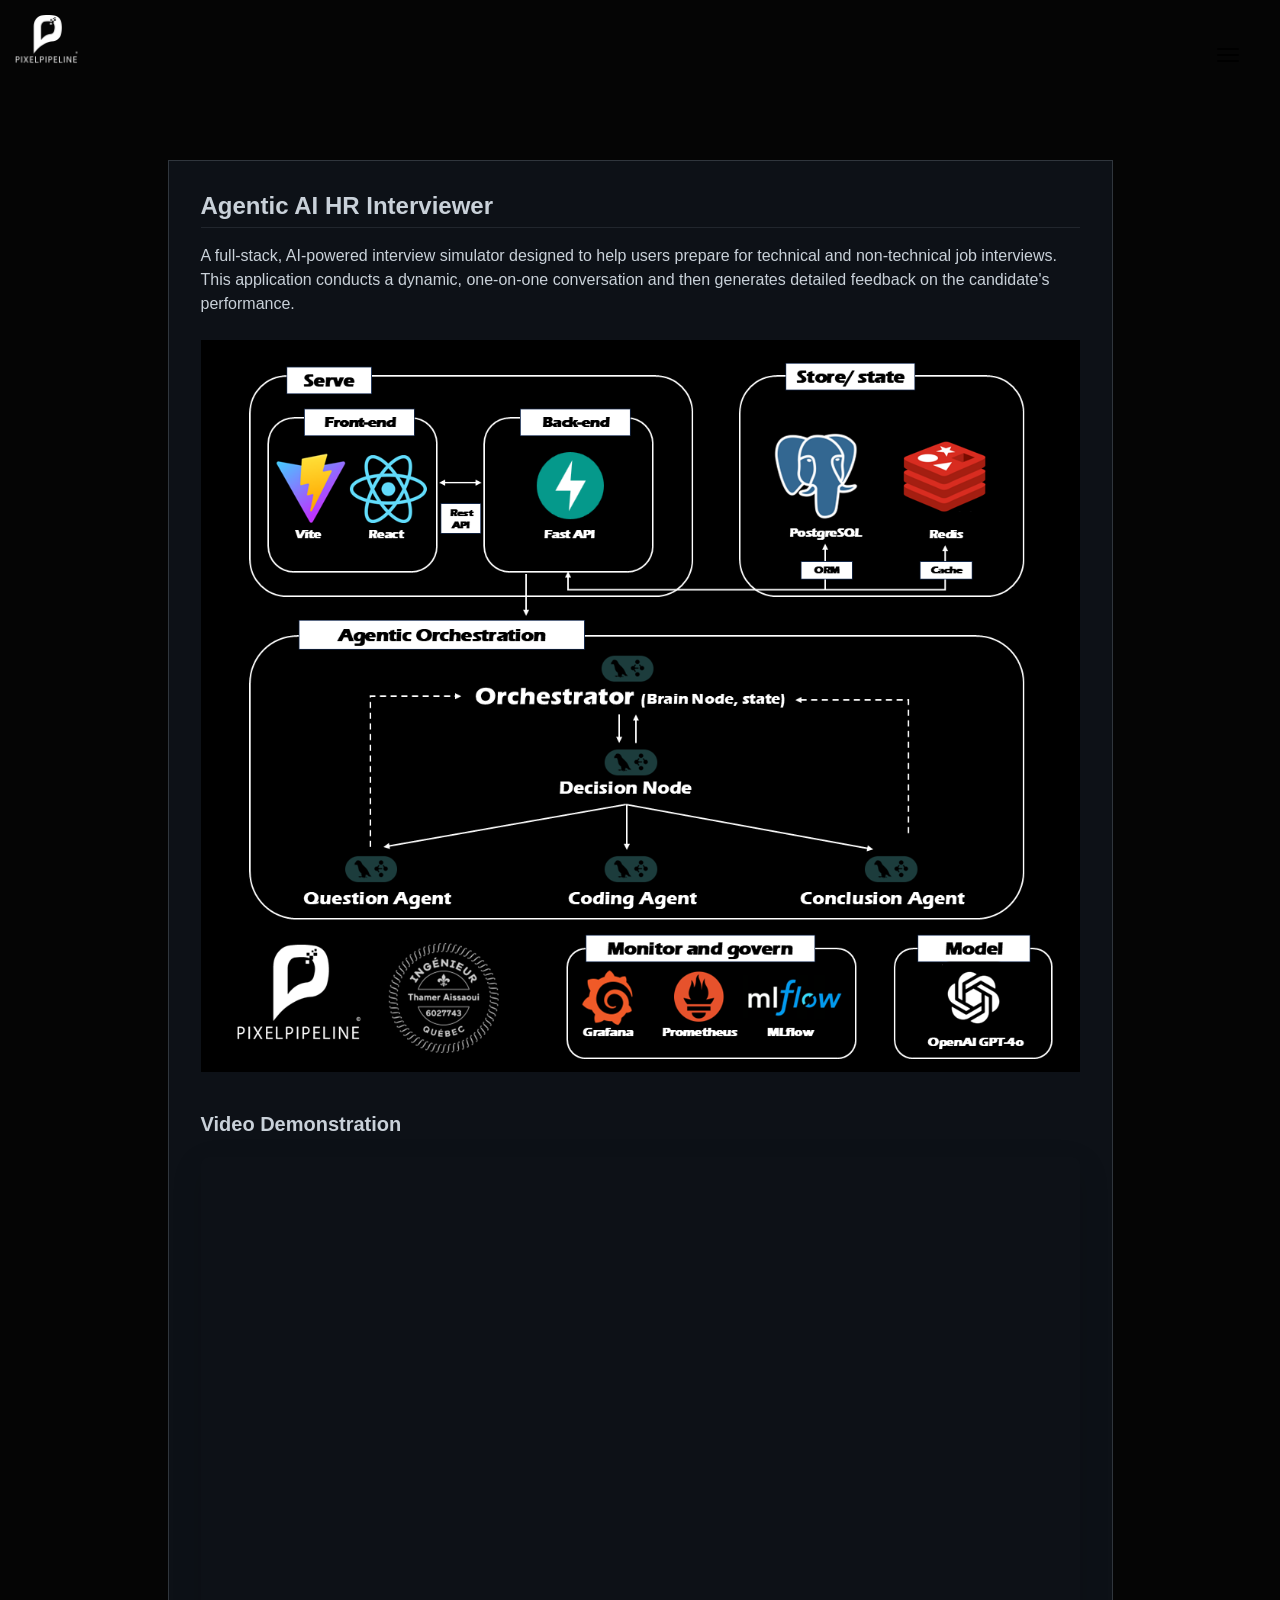
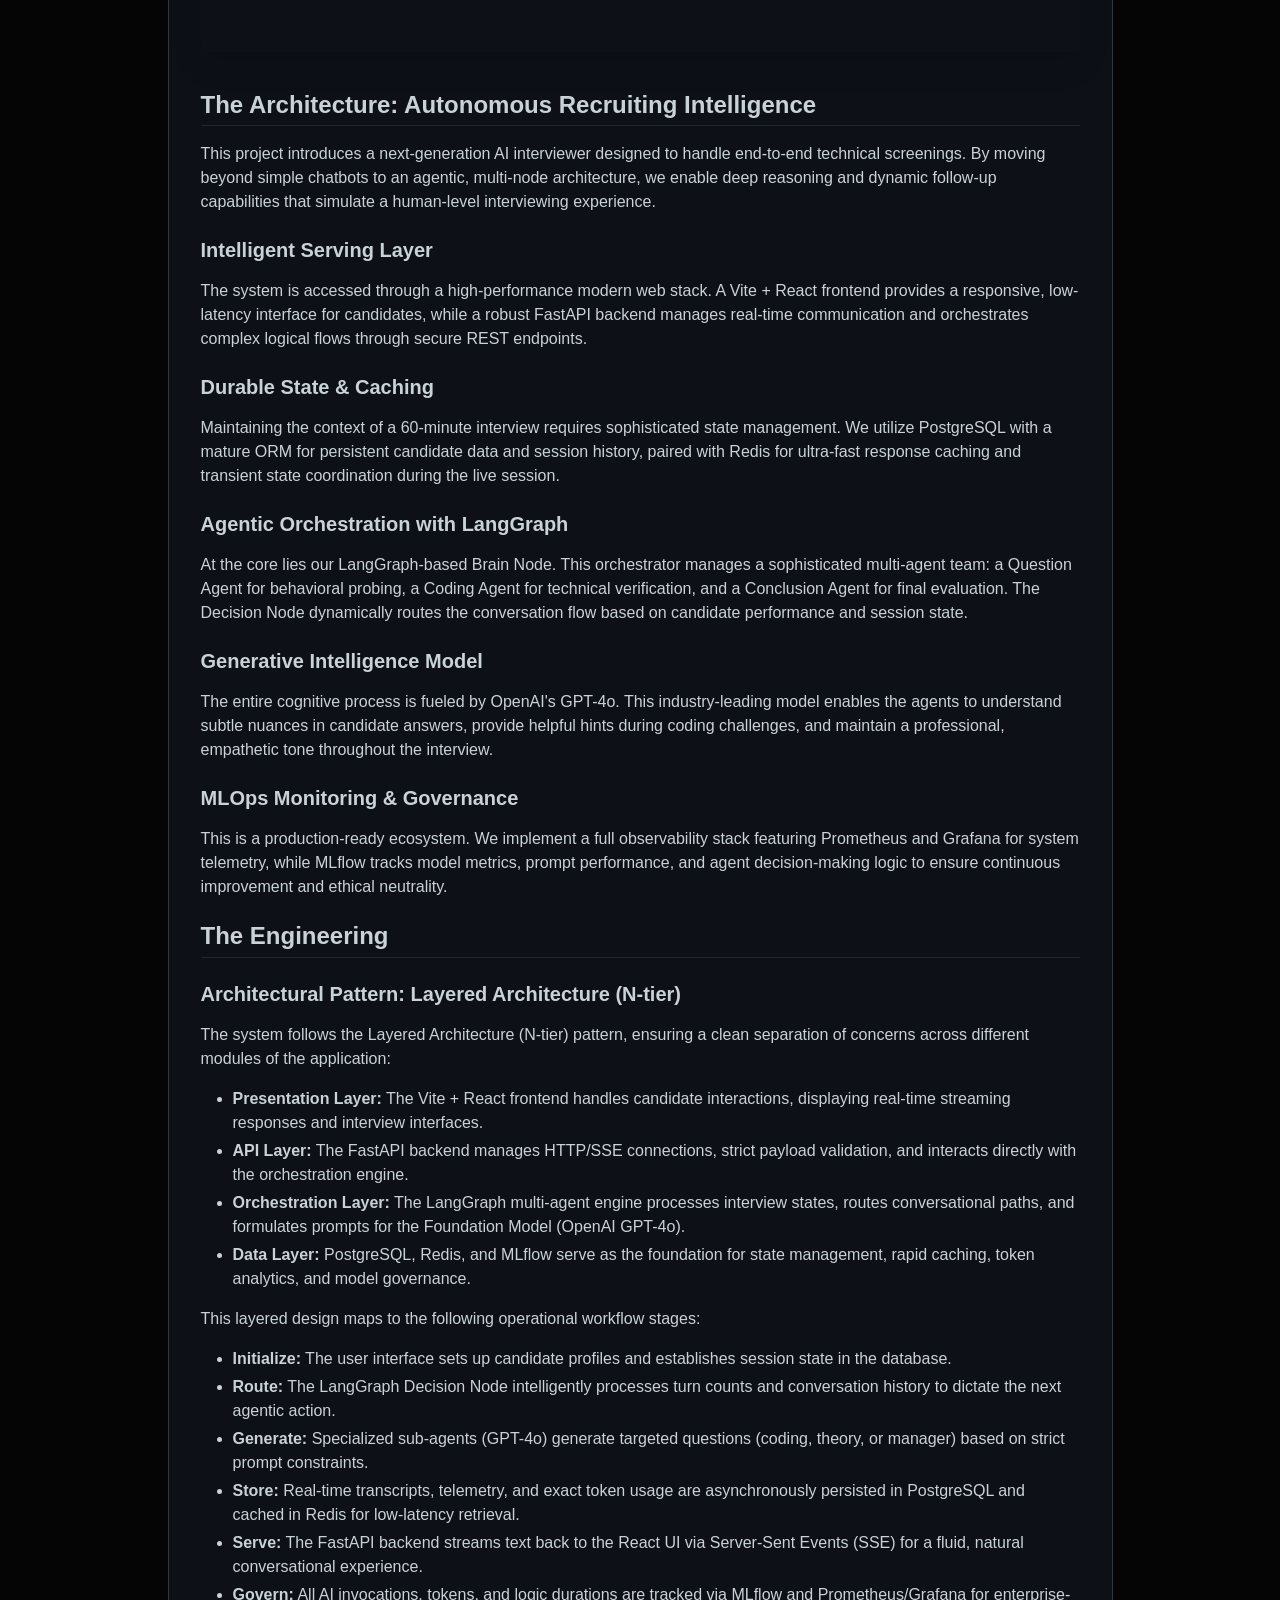
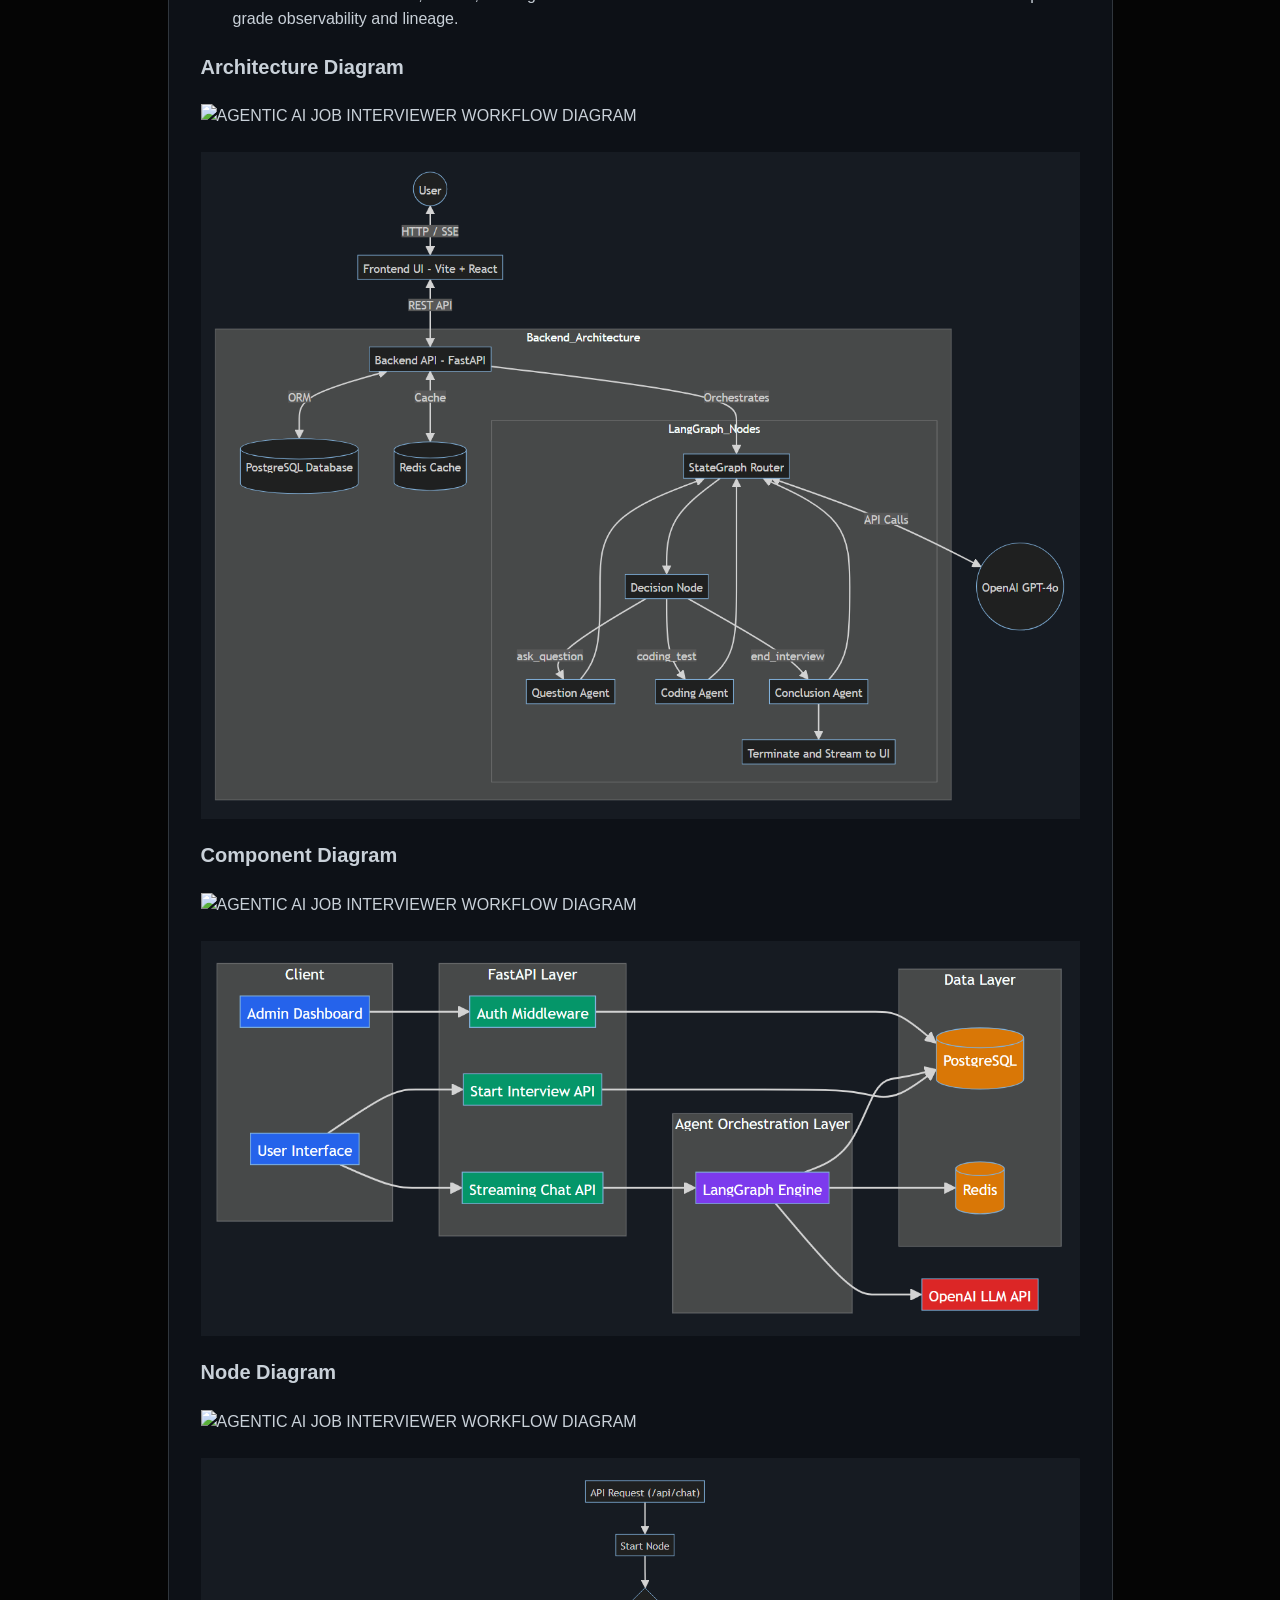
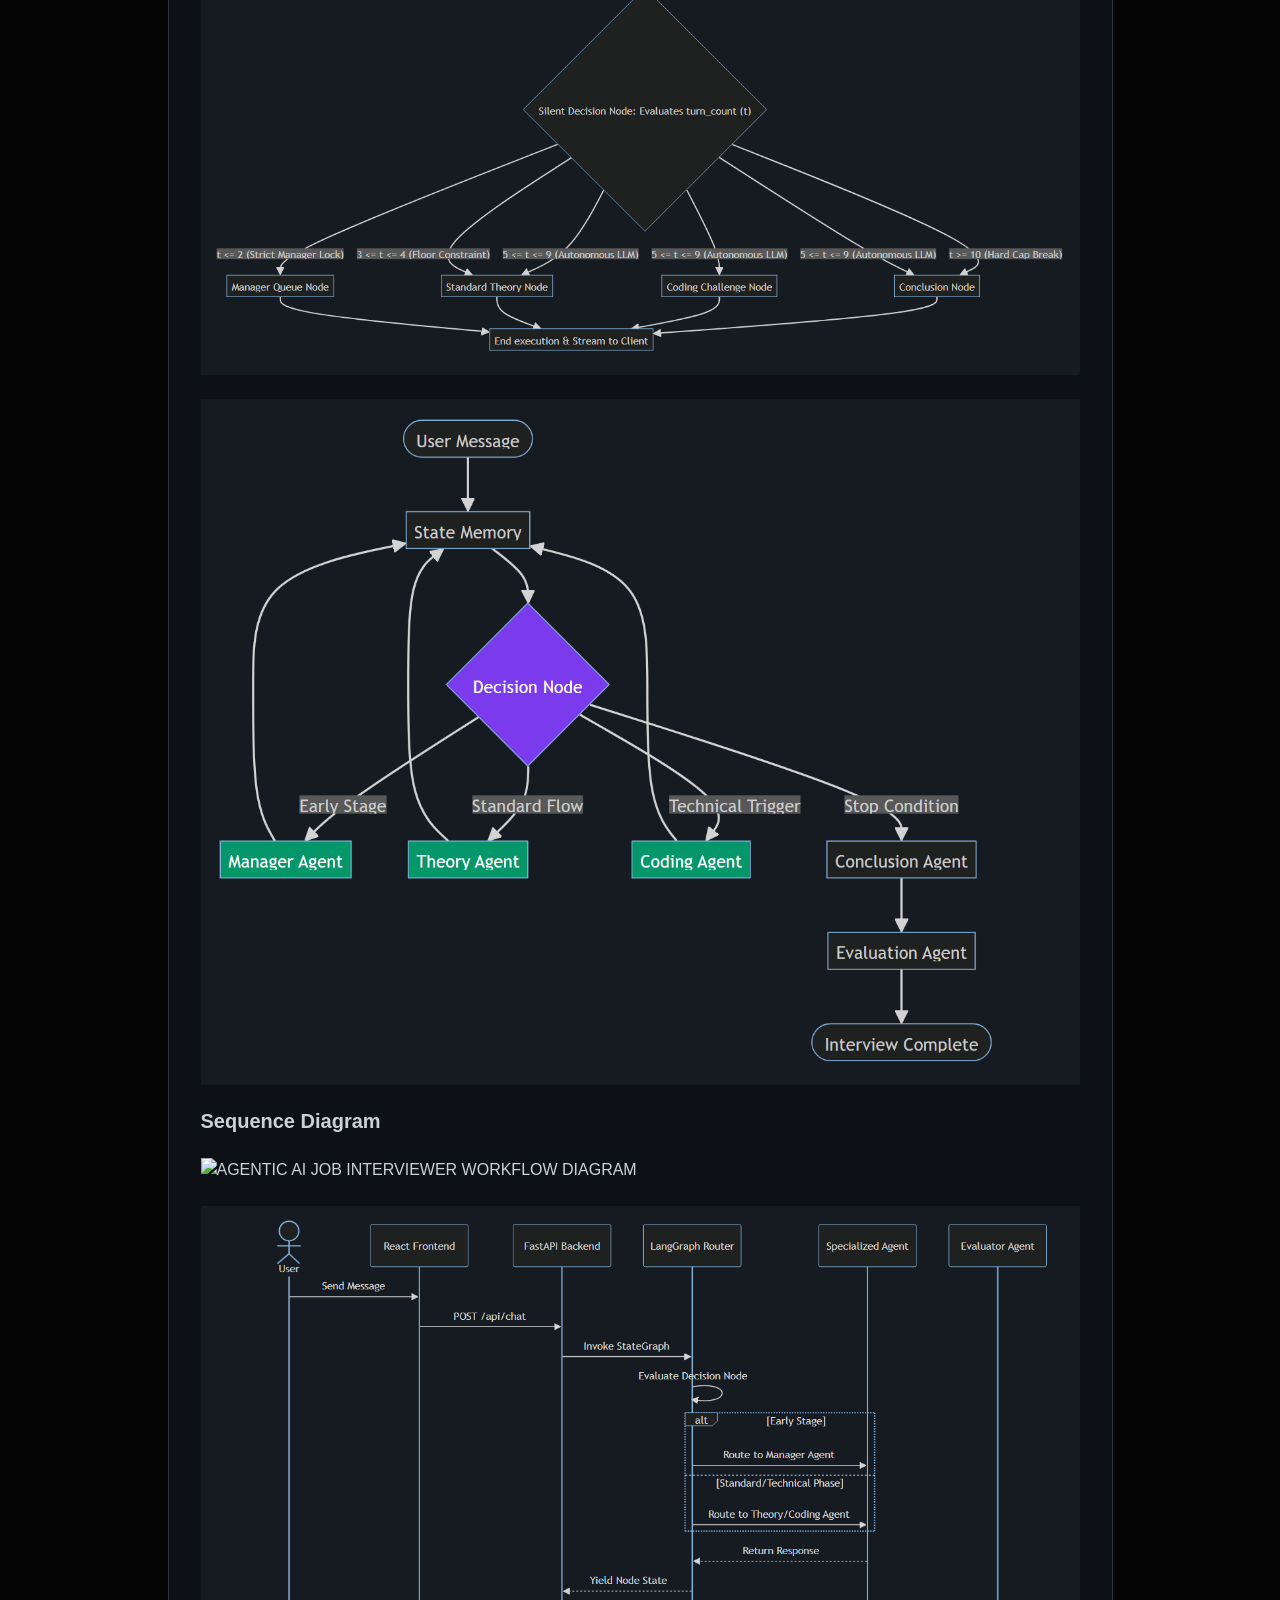
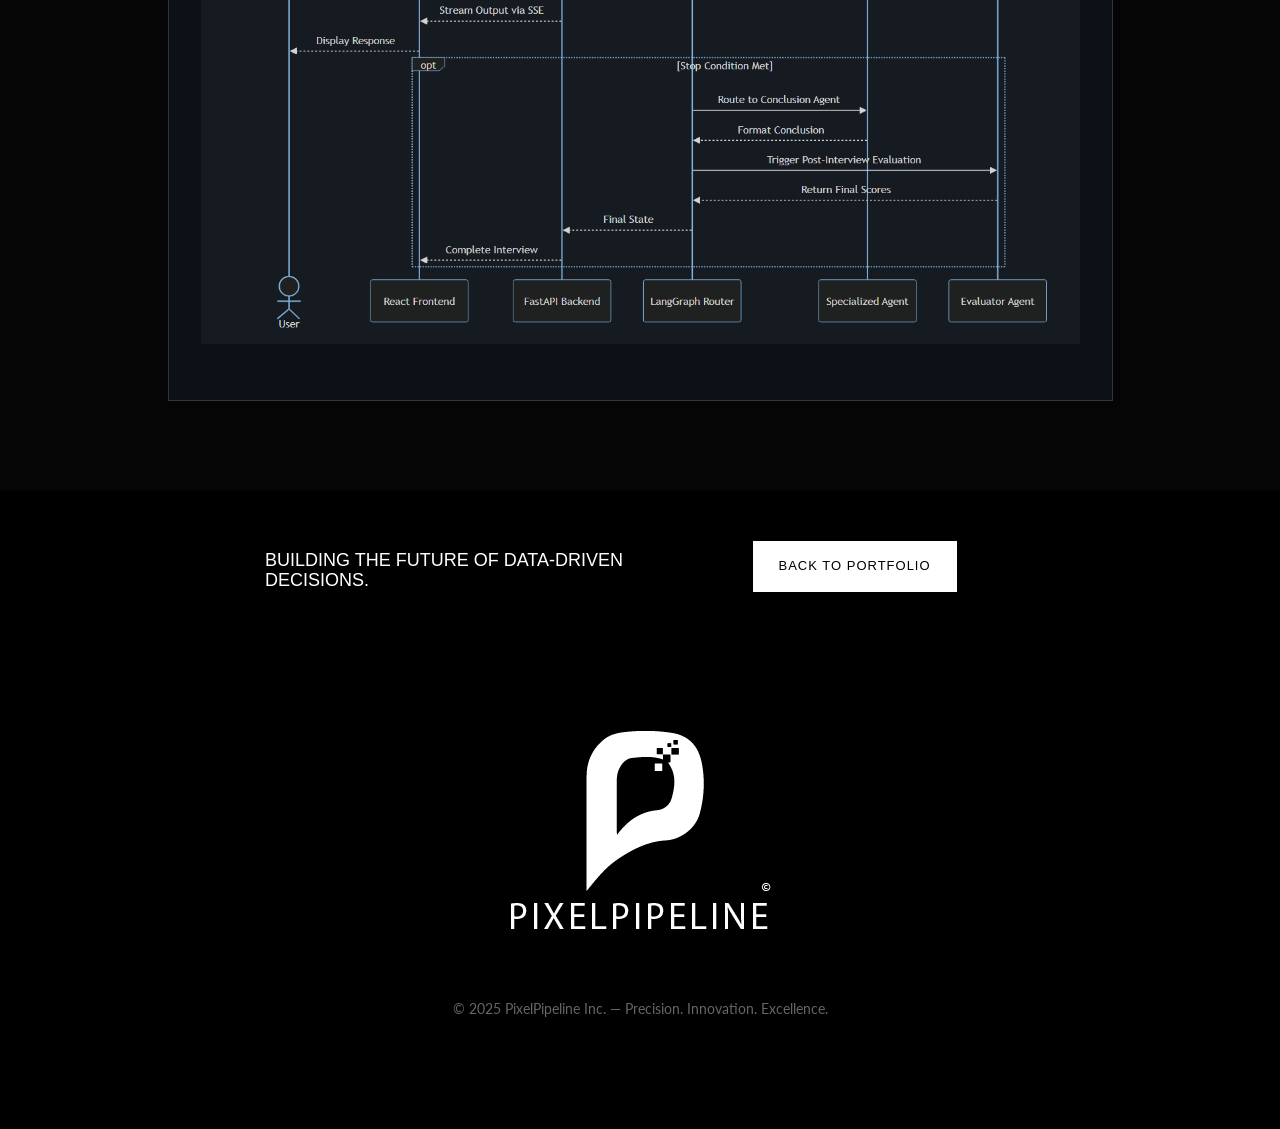
==== commit 745a84c6: "Update files" ====
--- a/agentic-interview-project.html
+++ b/agentic-interview-project.html
@@ -81,17 +81,6 @@
                                 architecture, we enable deep reasoning and dynamic follow-up capabilities that simulate
                                 a human-level interviewing experience.</p>
 
-                            <h5>Pattern: Layered Architecture</h5>
-                            <p>This application strictly adheres to the <b>Layered Architecture pattern</b>, dividing
-                                the
-                                system into distinct horizontal layers (Client, API, Orchestration, Data).</p>
-
-                            <p>This pattern was chosen to enforce a clear separation of concerns. By
-                                isolating the UI, the REST API, the AI multi-agent orchestration (LangGraph), and the
-                                database into distinct layers, we ensure that changes in one layer (like updating the AI
-                                models or swapping the database) do not cascade into the others. This makes the system
-                                highly maintainable, secure, and easier to test independently.</p>
-
                             <h5>Intelligent Serving Layer</h5>
                             <p>The system is accessed through a high-performance modern web stack. A Vite + React
                                 frontend provides a responsive, low-latency interface for candidates, while a robust
@@ -122,7 +111,41 @@
                                 Prometheus and Grafana for system telemetry, while MLflow tracks model metrics, prompt
                                 performance, and agent decision-making logic to ensure continuous improvement and
                                 ethical neutrality.</p>
+
                             <h2>The Engineering</h2>
+
+                            <h5>Architectural Pattern: Layered Architecture (N-tier)</h5>
+                            <p>The system follows the Layered Architecture (N-tier) pattern, ensuring a clean separation
+                                of concerns across different modules of the application:</p>
+                            <ul>
+                                <li><b>Presentation Layer:</b> The Vite + React frontend handles candidate interactions,
+                                    displaying real-time streaming responses and interview interfaces.</li>
+                                <li><b>API Layer:</b> The FastAPI backend manages HTTP/SSE connections, strict payload
+                                    validation, and interacts directly with the orchestration engine.</li>
+                                <li><b>Orchestration Layer:</b> The LangGraph multi-agent engine processes interview
+                                    states, routes conversational paths, and formulates prompts for the Foundation Model
+                                    (OpenAI GPT-4o).</li>
+                                <li><b>Data Layer:</b> PostgreSQL, Redis, and MLflow serve as the foundation for state
+                                    management, rapid caching, token analytics, and model governance.</li>
+                            </ul>
+
+                            <p>This layered design maps to the following operational workflow stages:</p>
+                            <ul>
+                                <li><b>Initialize:</b> The user interface sets up candidate profiles and establishes
+                                    session state in the database.</li>
+                                <li><b>Route:</b> The LangGraph Decision Node intelligently processes turn counts and
+                                    conversation history to dictate the next agentic action.</li>
+                                <li><b>Generate:</b> Specialized sub-agents (GPT-4o) generate targeted questions
+                                    (coding, theory, or manager) based on strict prompt constraints.</li>
+                                <li><b>Store:</b> Real-time transcripts, telemetry, and exact token usage are
+                                    asynchronously persisted in PostgreSQL and cached in Redis for low-latency
+                                    retrieval.</li>
+                                <li><b>Serve:</b> The FastAPI backend streams text back to the React UI via Server-Sent
+                                    Events (SSE) for a fluid, natural conversational experience.</li>
+                                <li><b>Govern:</b> All AI invocations, tokens, and logic durations are tracked via
+                                    MLflow and Prometheus/Grafana for enterprise-grade observability and lineage.</li>
+                            </ul>
+
                             <h5>Architecture Diagram</h5>
                             <div class="project-image-container">
                                 <img src="img/portfolio/PixelPipeline_Architecture_Eng_Job_Interview_Agentic_LLMs.png"
--- a/css/project.css
+++ b/css/project.css
@@ -79,6 +79,7 @@
 
 .detailed-description li {
     margin-top: 0.25em;
+    text-transform: none;
 }
 
 .detailed-description code {
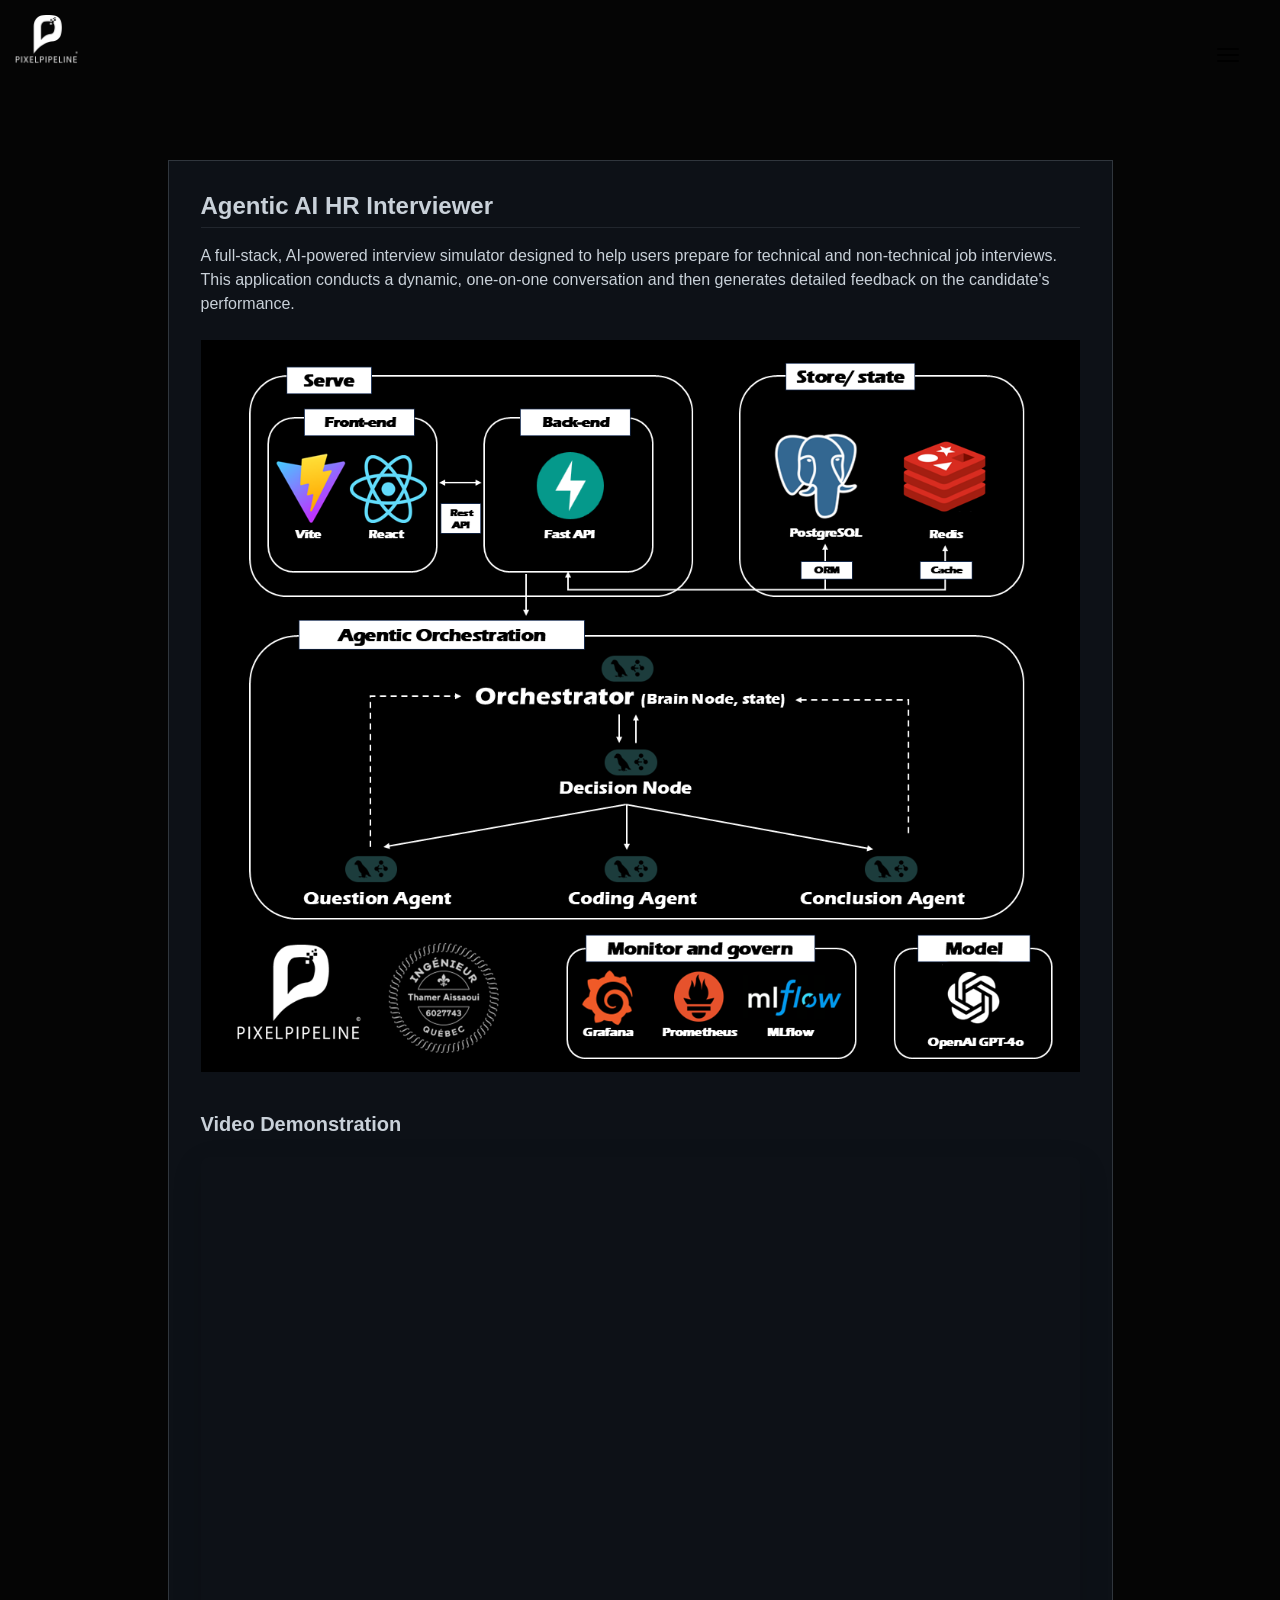
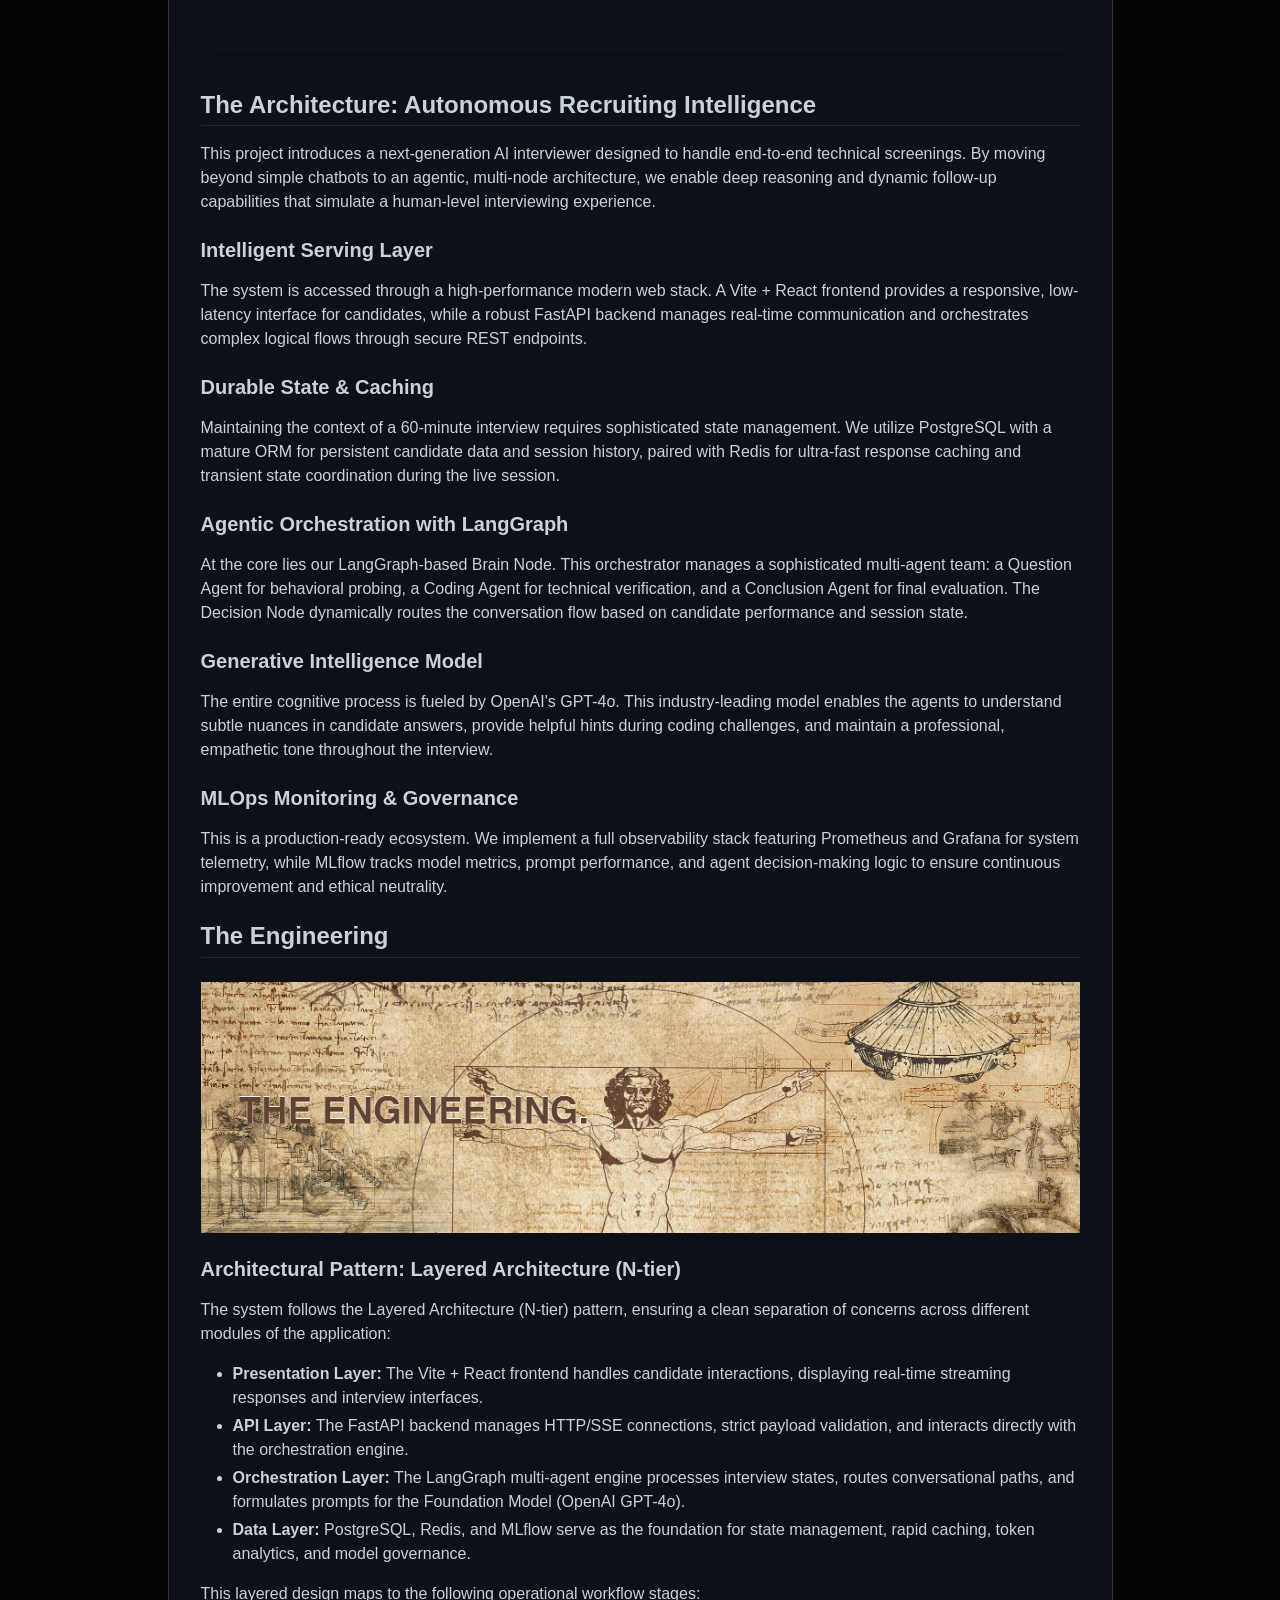
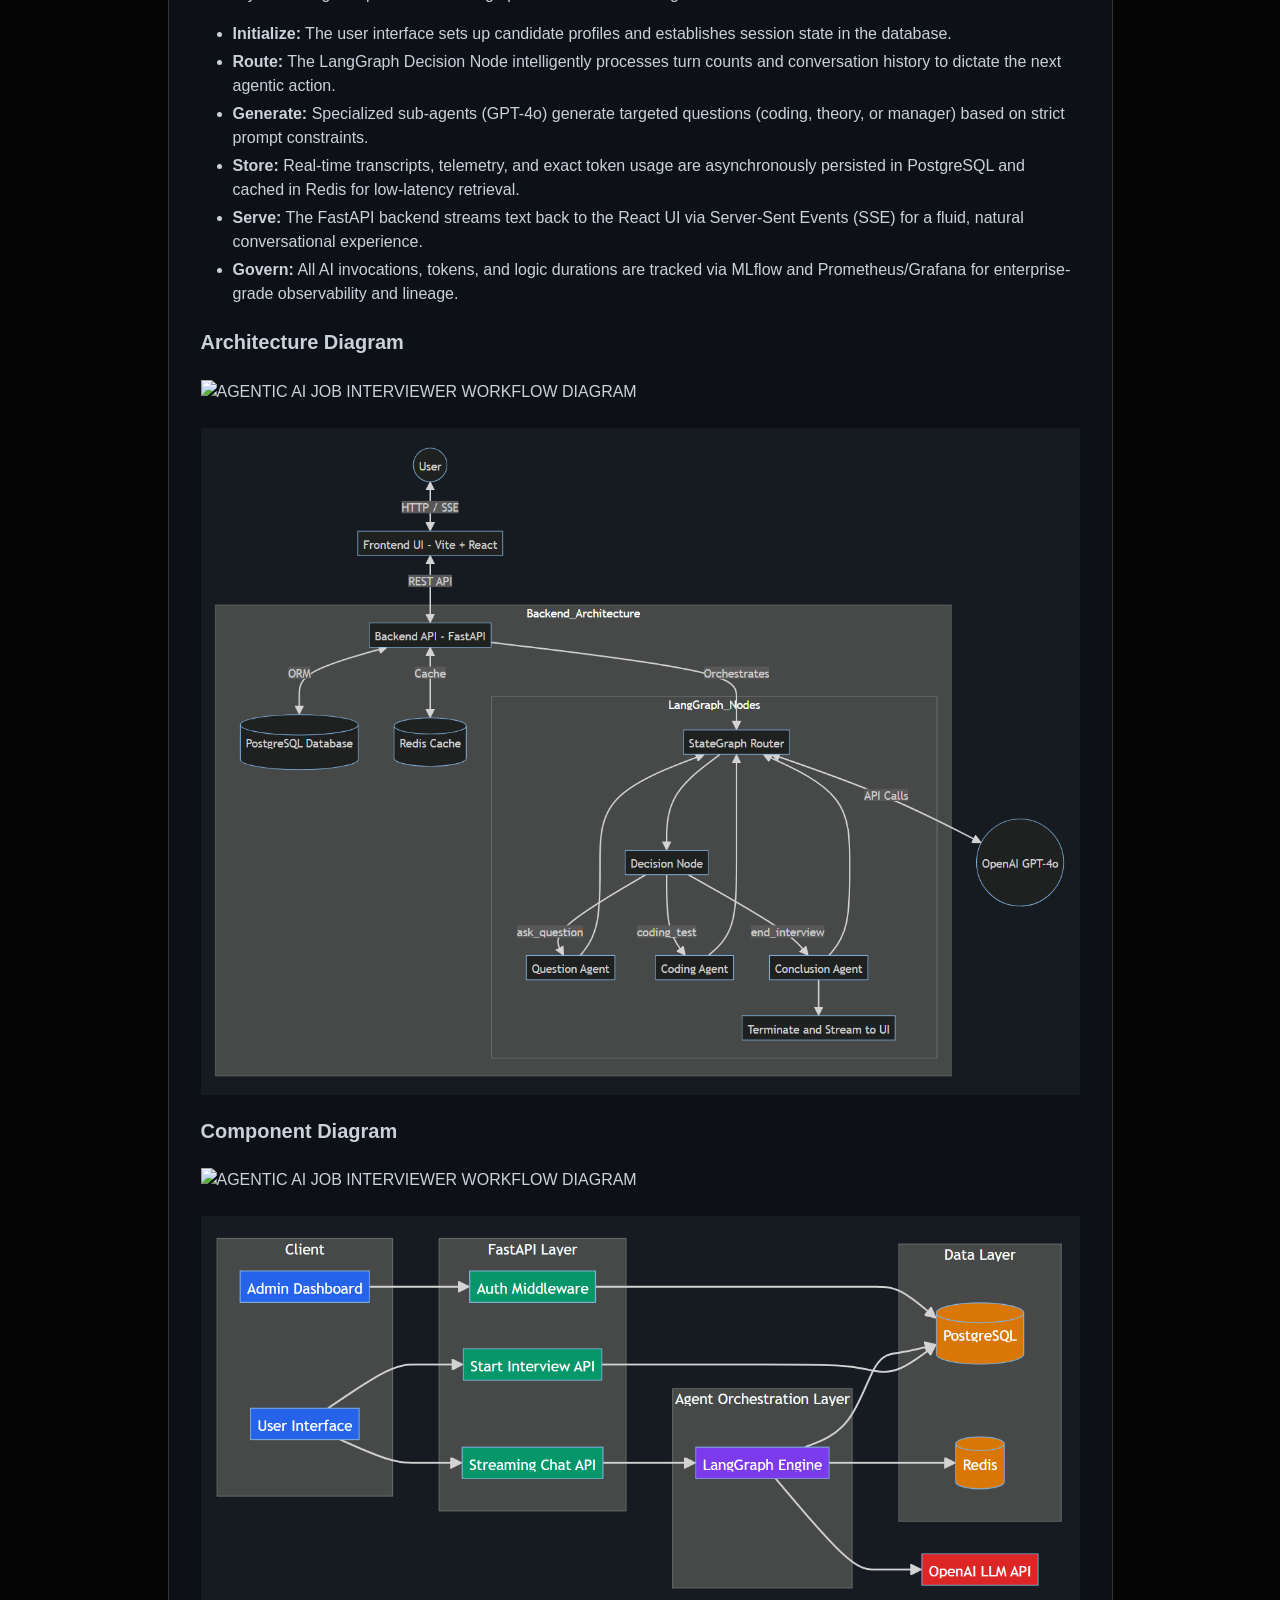
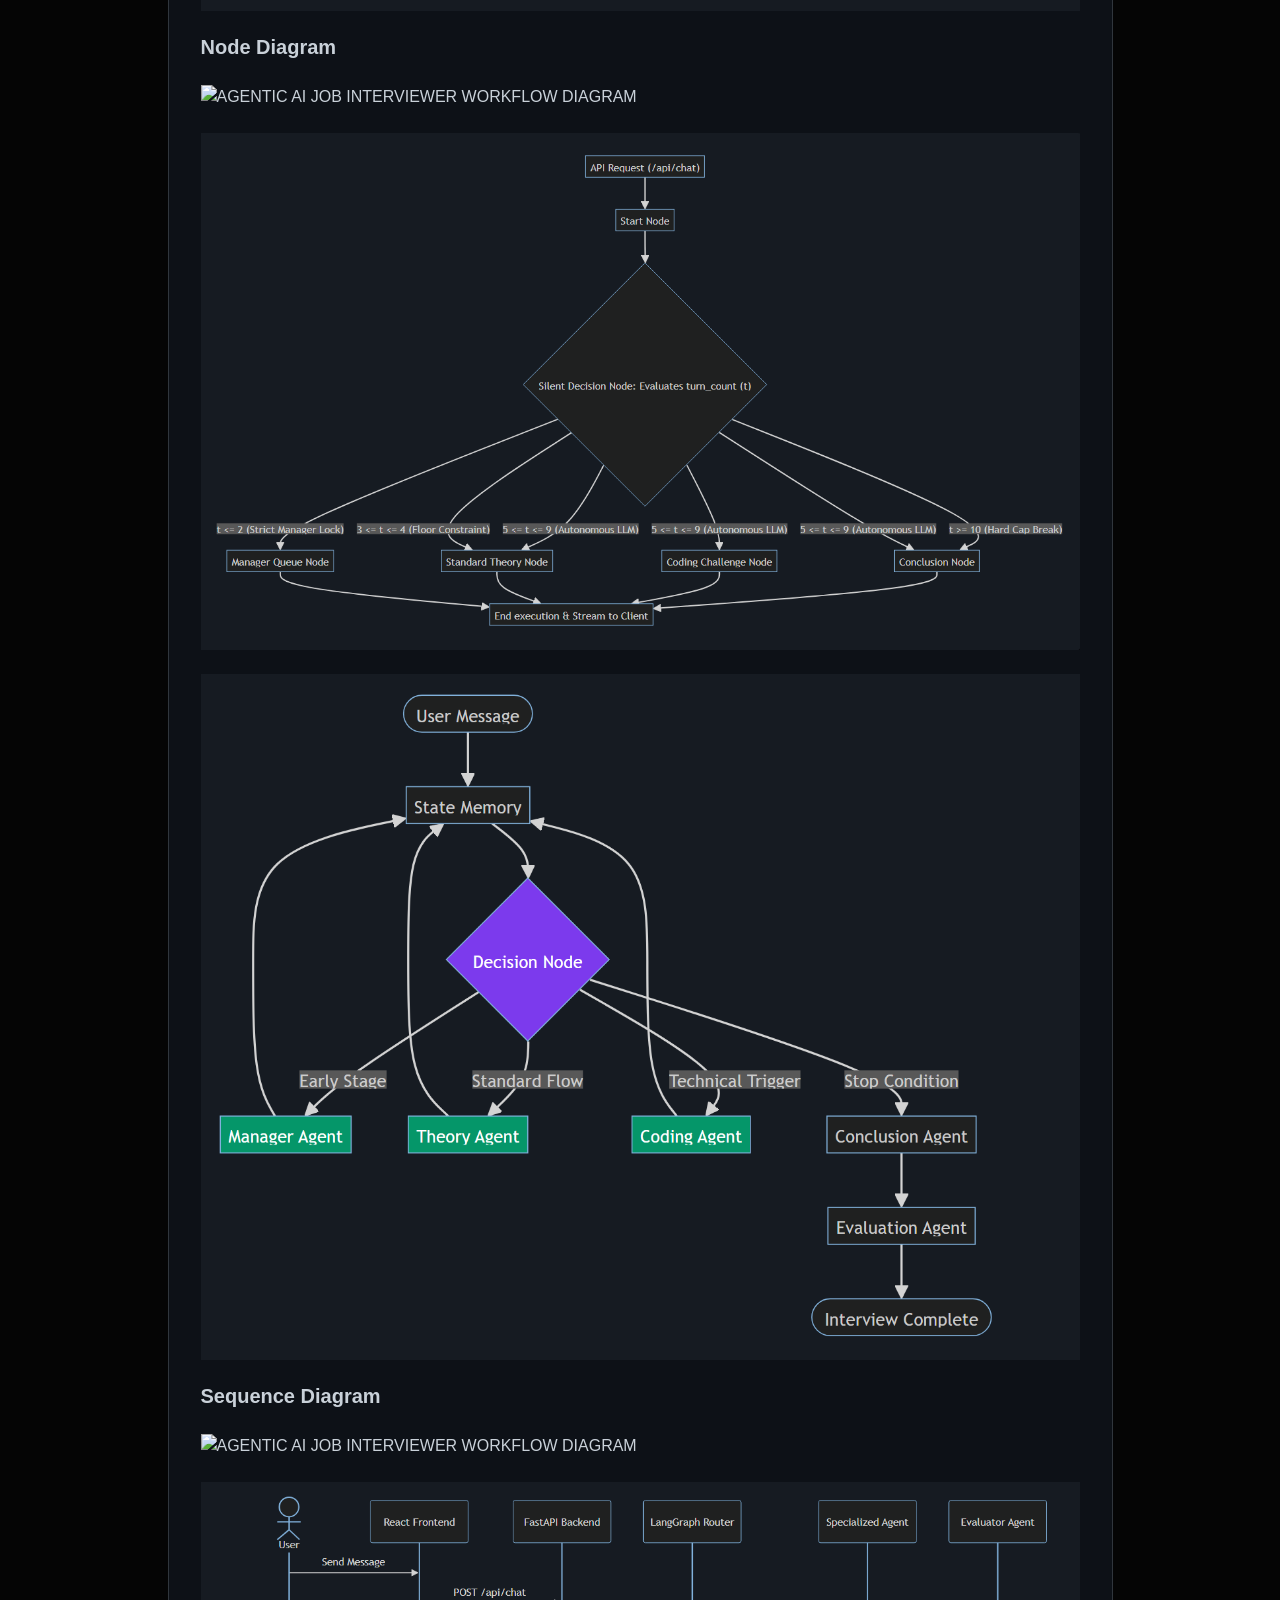
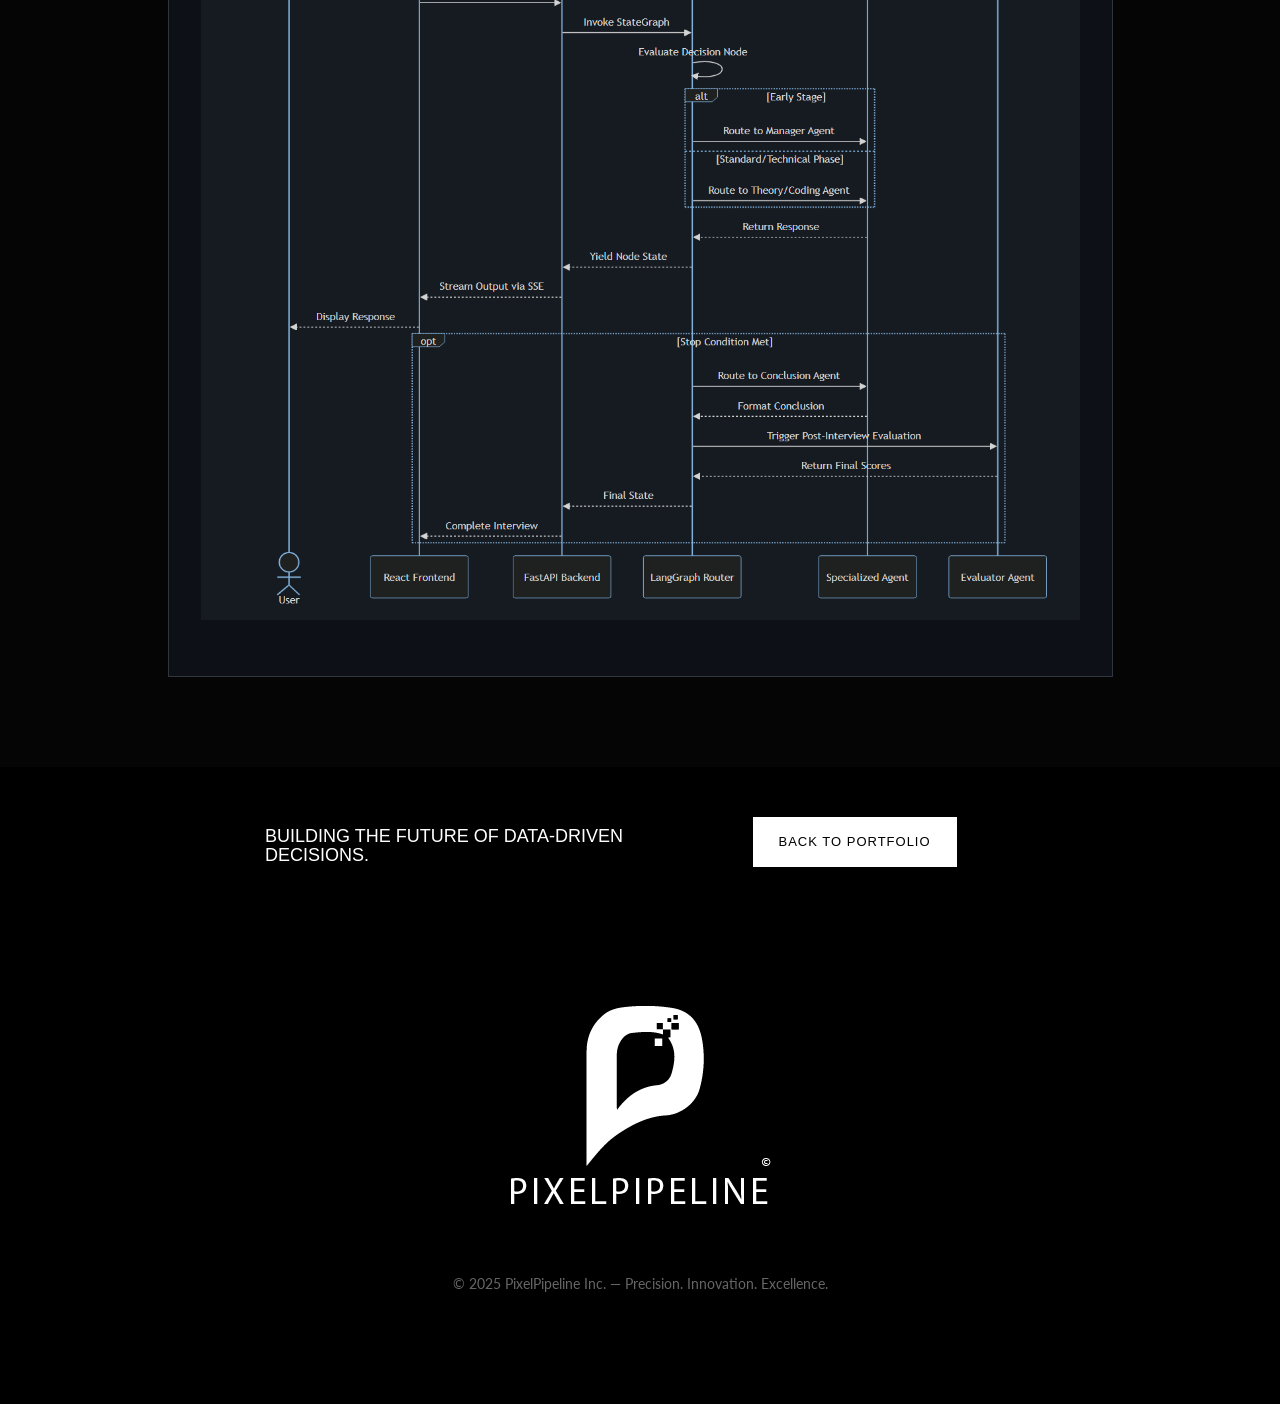
==== commit 97d735be: "update" ====
--- a/agentic-interview-project.html
+++ b/agentic-interview-project.html
@@ -114,6 +114,11 @@
 
                             <h2>The Engineering</h2>
 
+                            <div class="project-image-container">
+                                <img src="img/PixelPipeline_Architecture_Engineering.jpg"
+                                    alt="Agentic AI Job Interviewer Workflow Diagram">
+                            </div>
+
                             <h5>Architectural Pattern: Layered Architecture (N-tier)</h5>
                             <p>The system follows the Layered Architecture (N-tier) pattern, ensuring a clean separation
                                 of concerns across different modules of the application:</p>
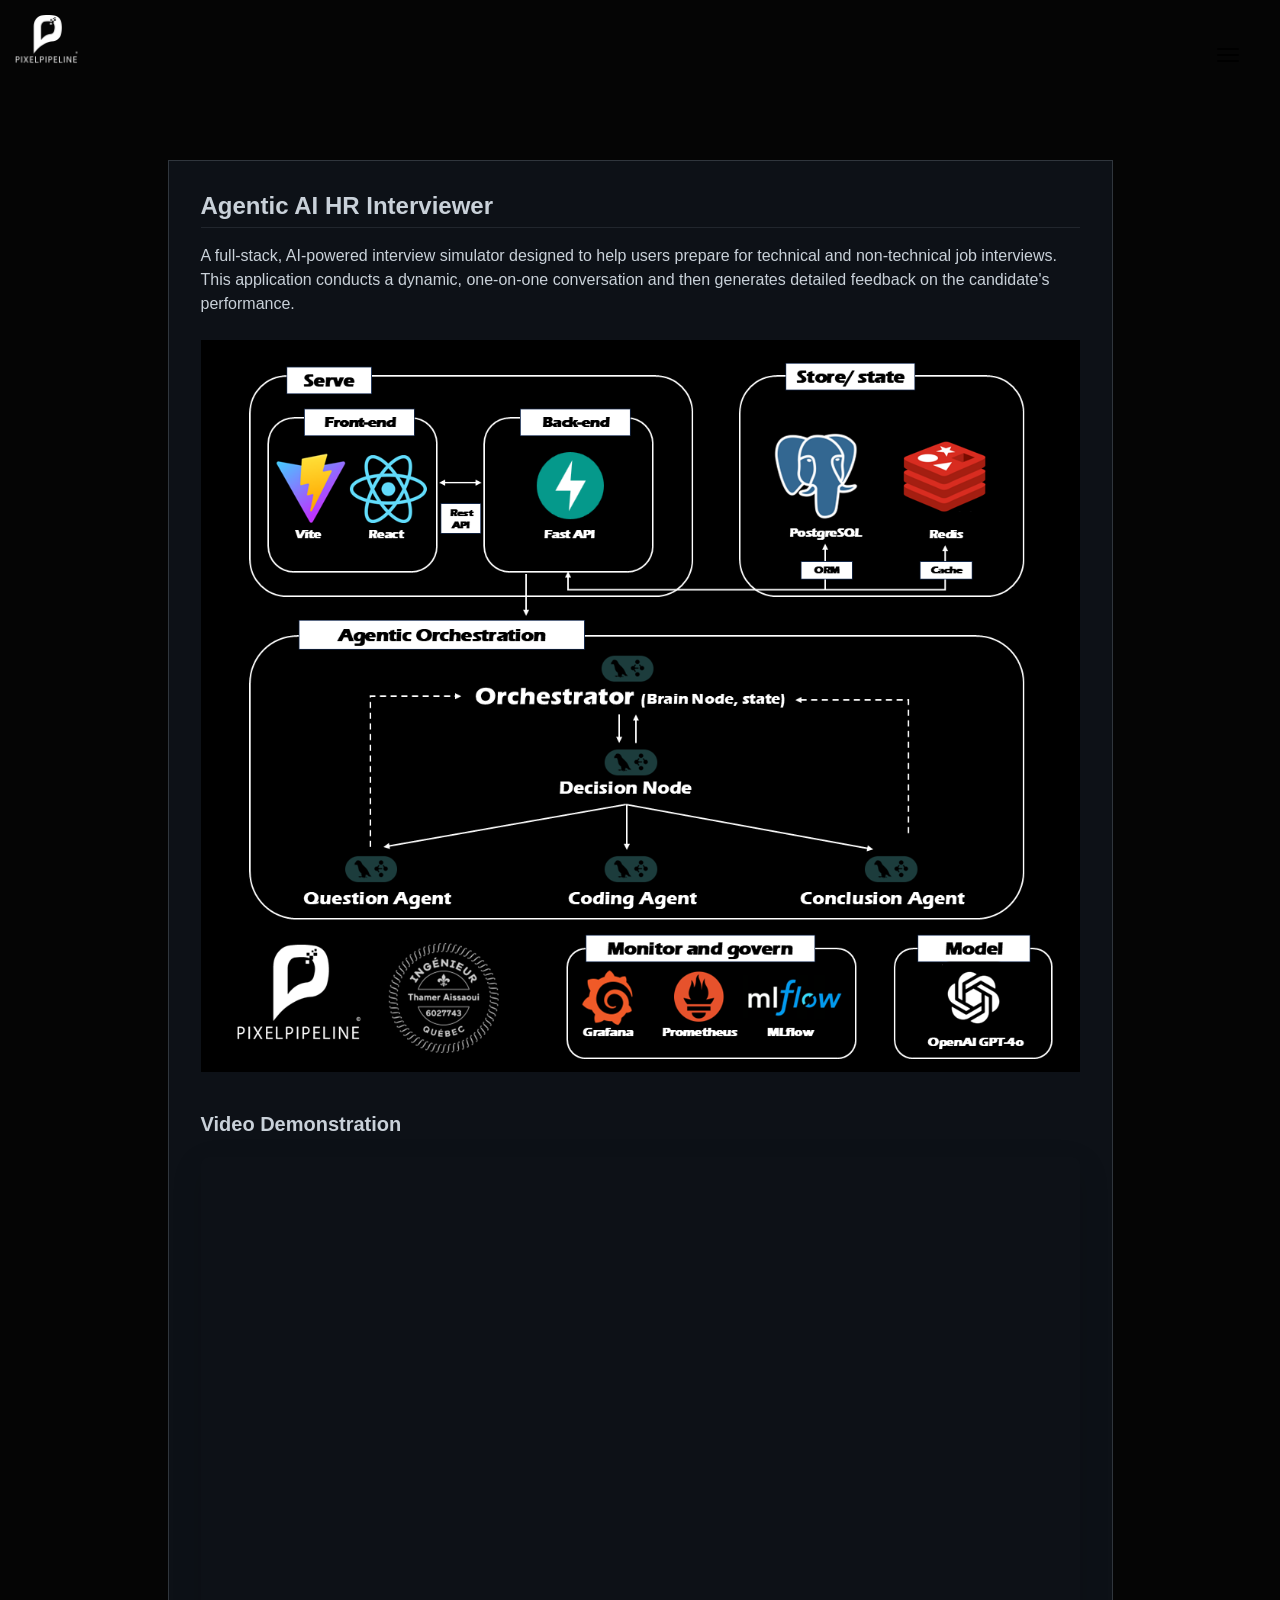
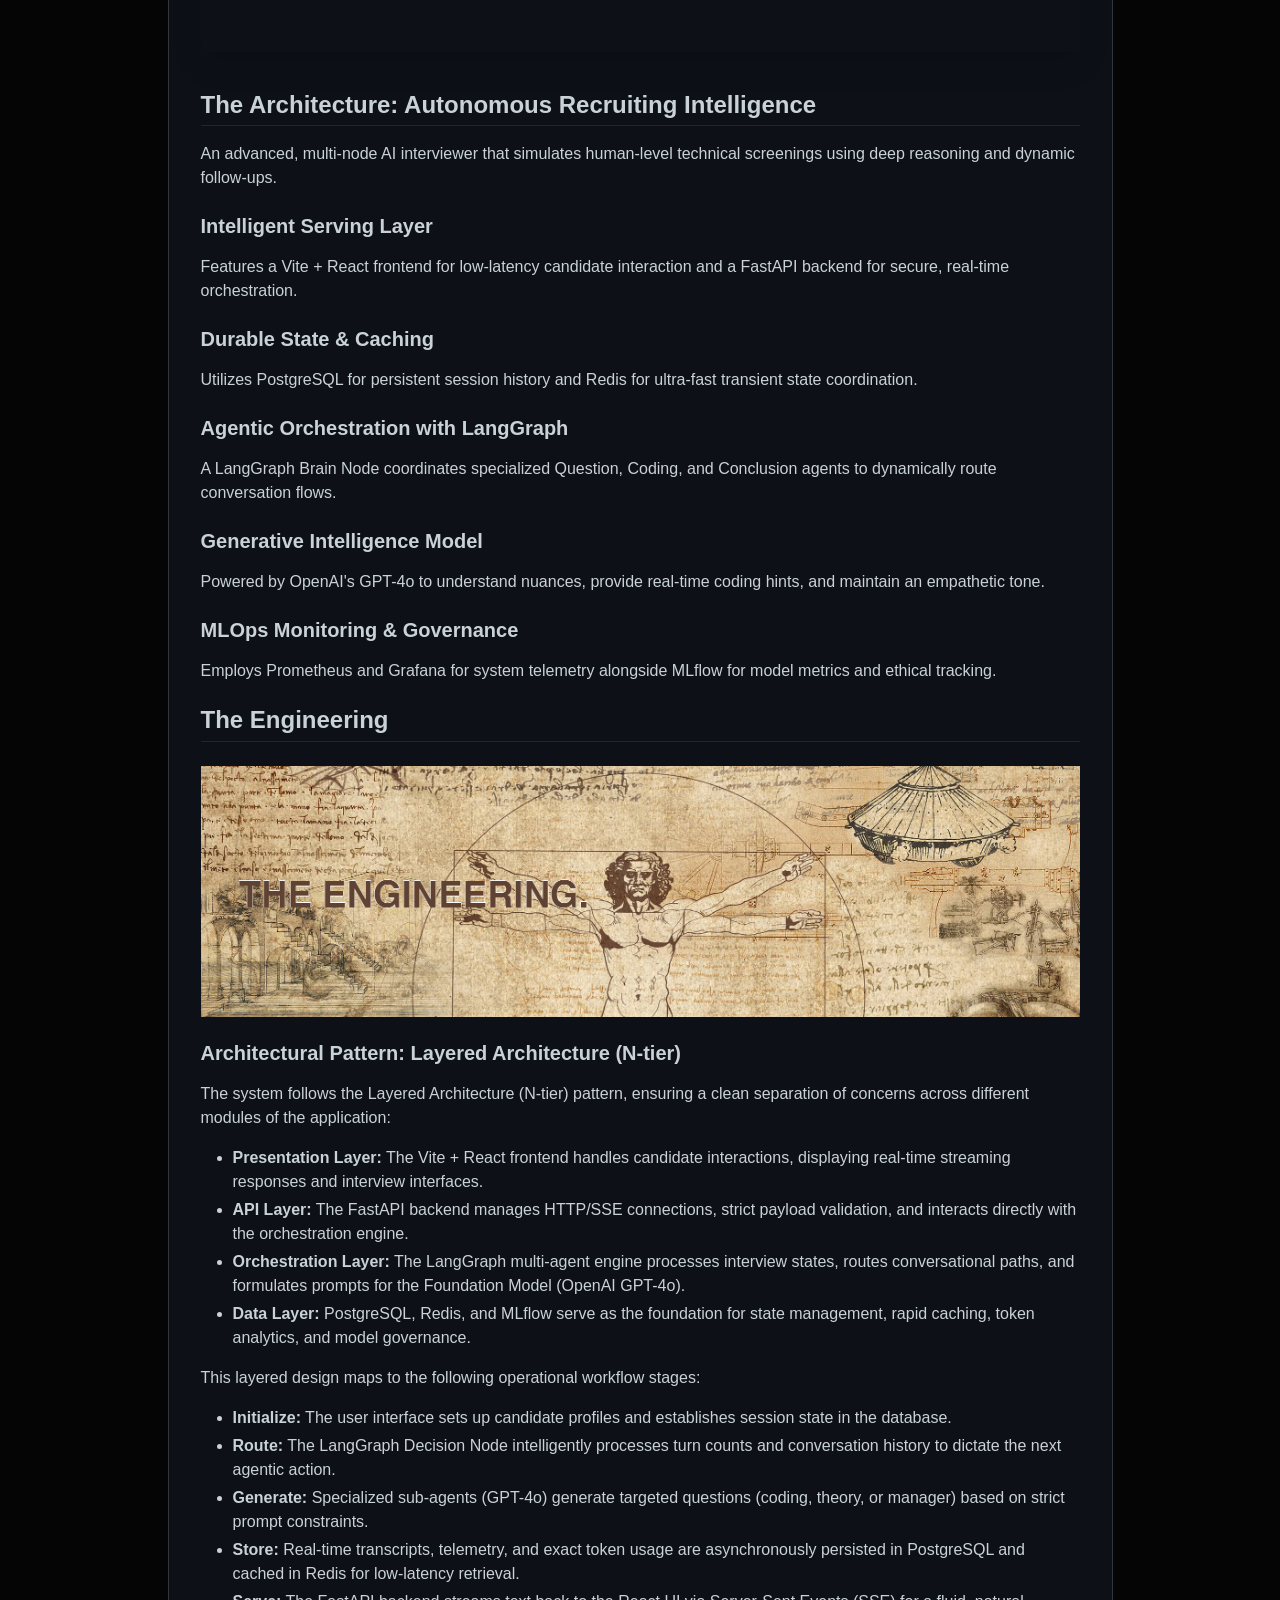
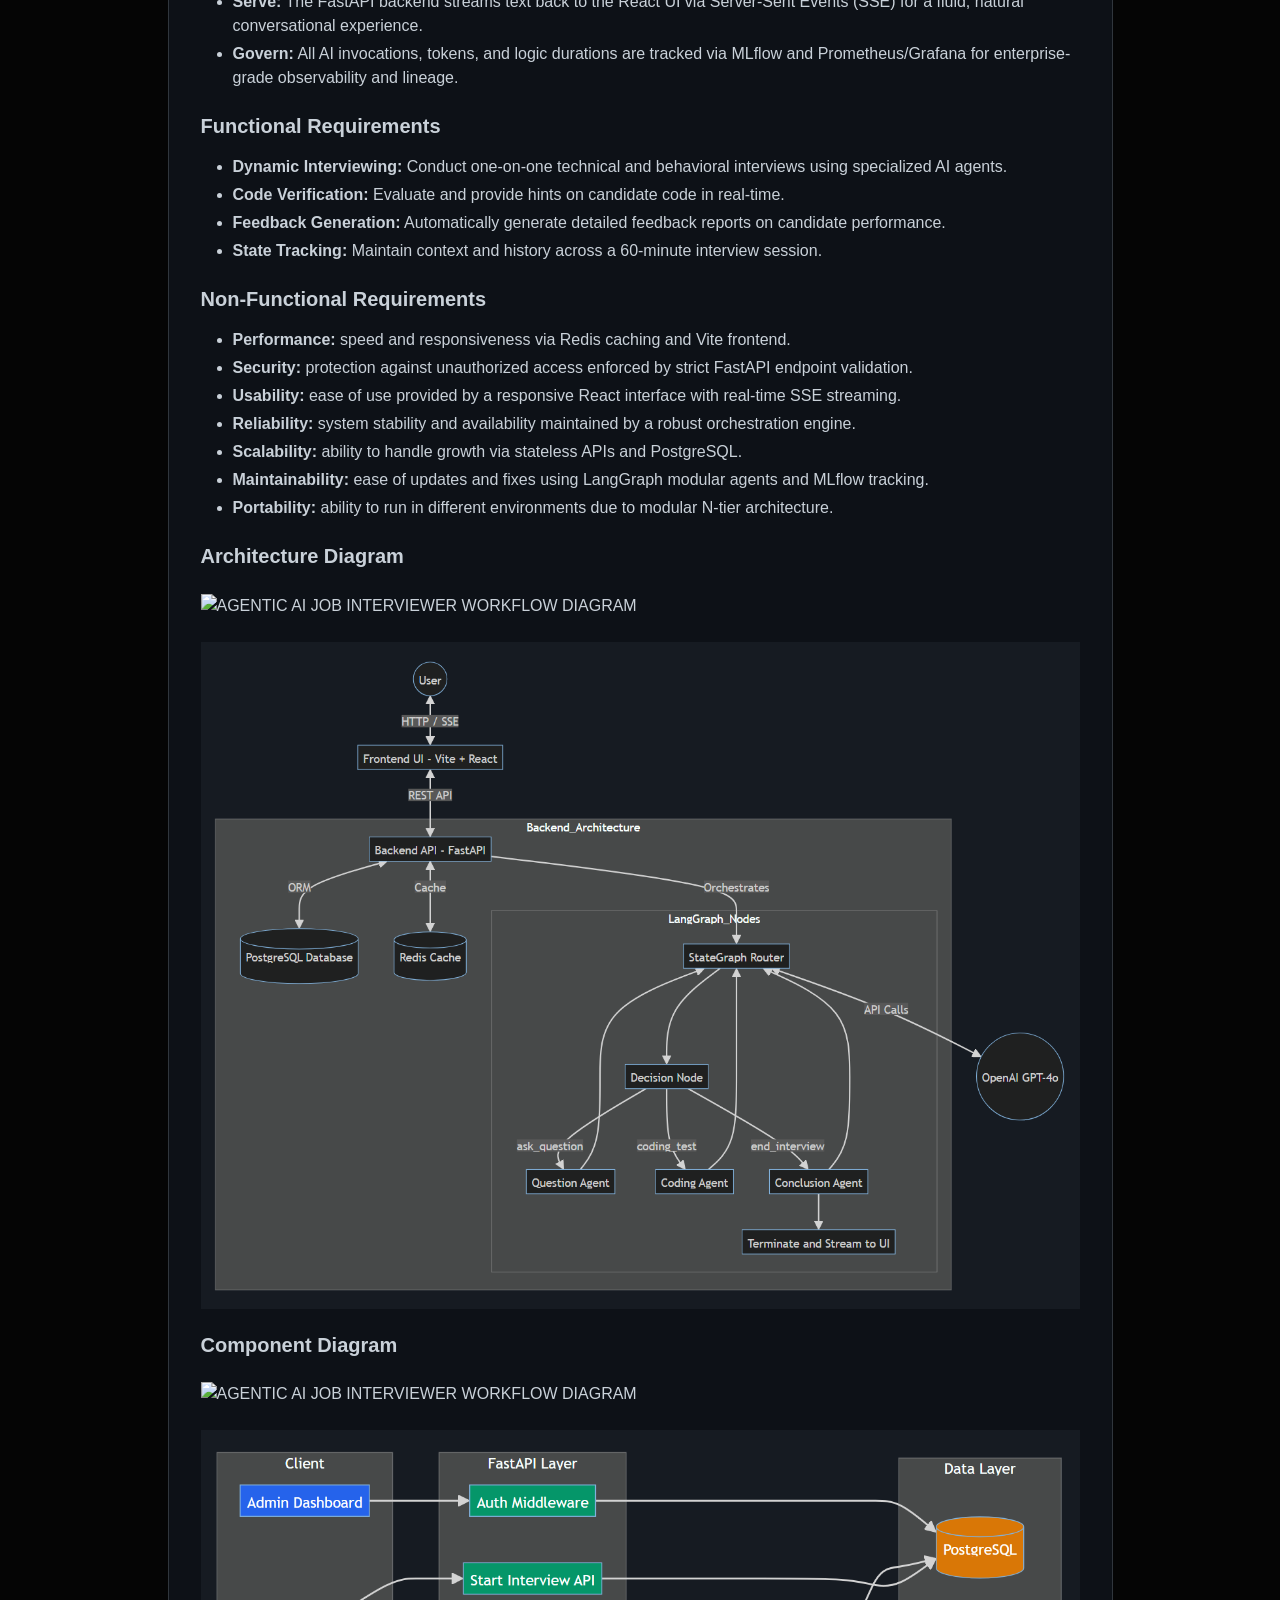
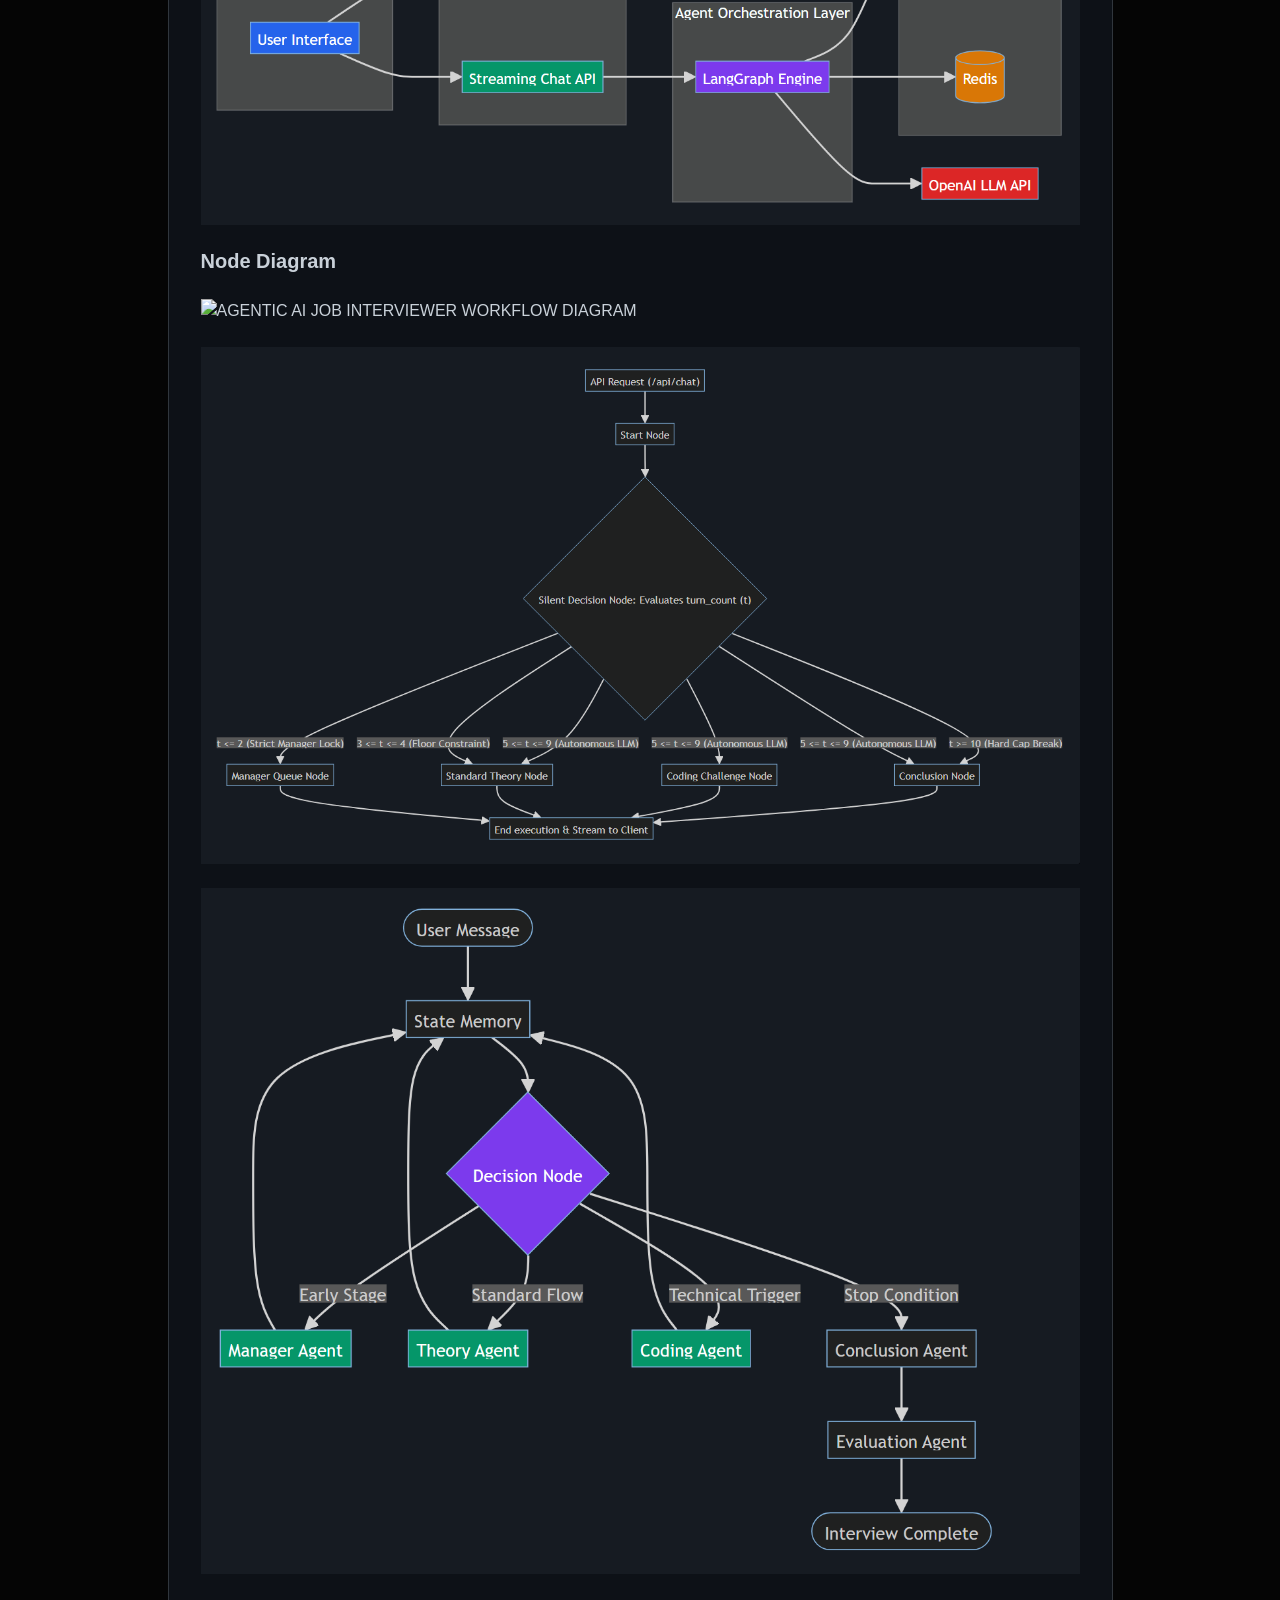
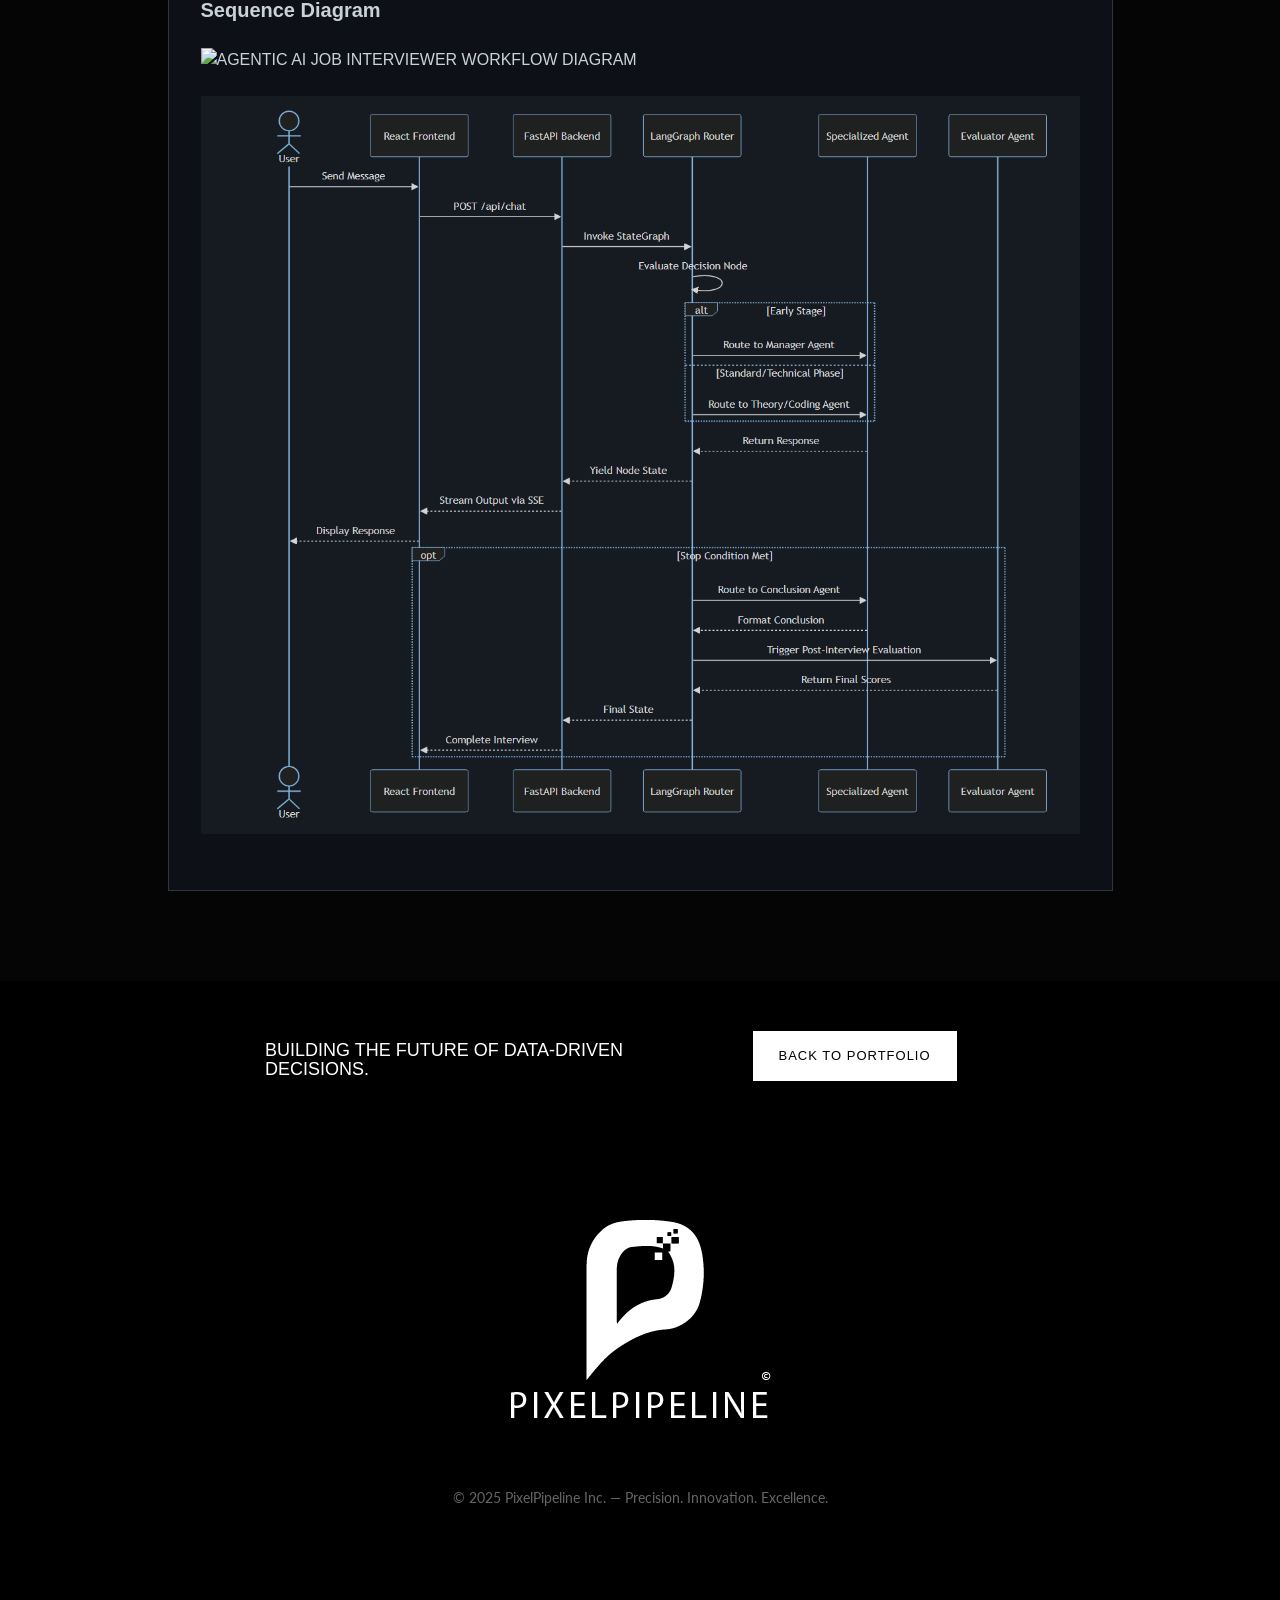
==== commit 8899d481: "update" ====
--- a/agentic-interview-project.html
+++ b/agentic-interview-project.html
@@ -76,41 +76,22 @@
                             </div>
 
                             <h2>The Architecture: Autonomous Recruiting Intelligence</h2>
-                            <p>This project introduces a next-generation AI interviewer designed to handle end-to-end
-                                technical screenings. By moving beyond simple chatbots to an agentic, multi-node
-                                architecture, we enable deep reasoning and dynamic follow-up capabilities that simulate
-                                a human-level interviewing experience.</p>
+                            <p>An advanced, multi-node AI interviewer that simulates human-level technical screenings using deep reasoning and dynamic follow-ups.</p>
 
                             <h5>Intelligent Serving Layer</h5>
-                            <p>The system is accessed through a high-performance modern web stack. A Vite + React
-                                frontend provides a responsive, low-latency interface for candidates, while a robust
-                                FastAPI backend manages real-time communication and orchestrates complex logical flows
-                                through secure REST endpoints.</p>
+                            <p>Features a Vite + React frontend for low-latency candidate interaction and a FastAPI backend for secure, real-time orchestration.</p>
 
                             <h5>Durable State & Caching</h5>
-                            <p>Maintaining the context of a 60-minute interview requires sophisticated state management.
-                                We utilize PostgreSQL with a mature ORM for persistent candidate data and session
-                                history, paired with Redis for ultra-fast response caching and transient state
-                                coordination during the live session.</p>
+                            <p>Utilizes PostgreSQL for persistent session history and Redis for ultra-fast transient state coordination.</p>
 
                             <h5>Agentic Orchestration with LangGraph</h5>
-                            <p>At the core lies our LangGraph-based Brain Node. This orchestrator manages a
-                                sophisticated multi-agent team: a Question Agent for behavioral probing, a Coding Agent
-                                for technical verification, and a Conclusion Agent for final evaluation. The Decision
-                                Node dynamically routes the conversation flow based on candidate performance and session
-                                state.</p>
+                            <p>A LangGraph Brain Node coordinates specialized Question, Coding, and Conclusion agents to dynamically route conversation flows.</p>
 
                             <h5>Generative Intelligence Model</h5>
-                            <p>The entire cognitive process is fueled by OpenAI's GPT-4o. This industry-leading model
-                                enables the agents to understand subtle nuances in candidate answers, provide helpful
-                                hints during coding challenges, and maintain a professional, empathetic tone throughout
-                                the interview.</p>
+                            <p>Powered by OpenAI's GPT-4o to understand nuances, provide real-time coding hints, and maintain an empathetic tone.</p>
 
                             <h5>MLOps Monitoring & Governance</h5>
-                            <p>This is a production-ready ecosystem. We implement a full observability stack featuring
-                                Prometheus and Grafana for system telemetry, while MLflow tracks model metrics, prompt
-                                performance, and agent decision-making logic to ensure continuous improvement and
-                                ethical neutrality.</p>
+                            <p>Employs Prometheus and Grafana for system telemetry alongside MLflow for model metrics and ethical tracking.</p>
 
                             <h2>The Engineering</h2>
 
@@ -151,6 +132,25 @@
                                     MLflow and Prometheus/Grafana for enterprise-grade observability and lineage.</li>
                             </ul>
 
+                            <h5>Functional Requirements</h5>
+                            <ul>
+                                <li><b>Dynamic Interviewing:</b> Conduct one-on-one technical and behavioral interviews using specialized AI agents.</li>
+                                <li><b>Code Verification:</b> Evaluate and provide hints on candidate code in real-time.</li>
+                                <li><b>Feedback Generation:</b> Automatically generate detailed feedback reports on candidate performance.</li>
+                                <li><b>State Tracking:</b> Maintain context and history across a 60-minute interview session.</li>
+                            </ul>
+
+                            <h5>Non-Functional Requirements</h5>
+                            <ul>
+                                <li><b>Performance:</b> speed and responsiveness via Redis caching and Vite frontend.</li>
+                                <li><b>Security:</b> protection against unauthorized access enforced by strict FastAPI endpoint validation.</li>
+                                <li><b>Usability:</b> ease of use provided by a responsive React interface with real-time SSE streaming.</li>
+                                <li><b>Reliability:</b> system stability and availability maintained by a robust orchestration engine.</li>
+                                <li><b>Scalability:</b> ability to handle growth via stateless APIs and PostgreSQL.</li>
+                                <li><b>Maintainability:</b> ease of updates and fixes using LangGraph modular agents and MLflow tracking.</li>
+                                <li><b>Portability:</b> ability to run in different environments due to modular N-tier architecture.</li>
+                            </ul>
+
                             <h5>Architecture Diagram</h5>
                             <div class="project-image-container">
                                 <img src="img/portfolio/PixelPipeline_Architecture_Eng_Job_Interview_Agentic_LLMs.png"
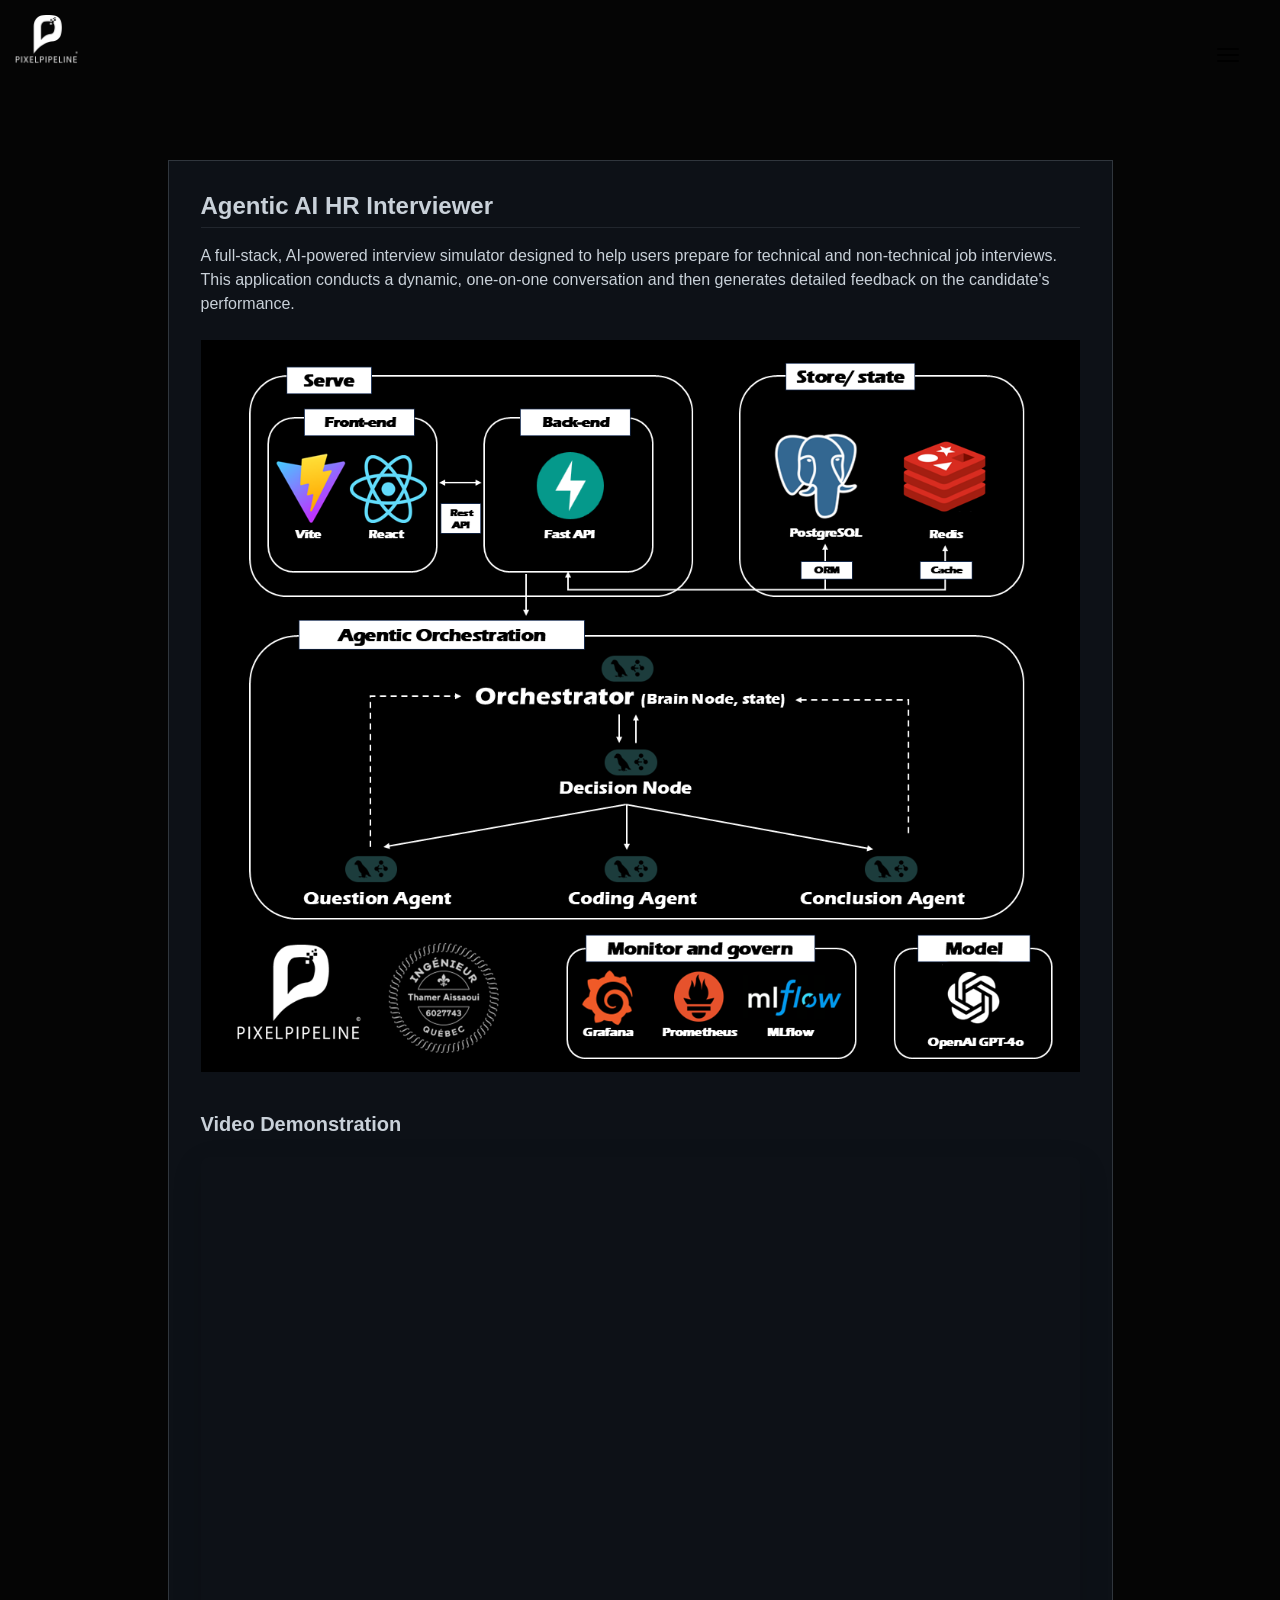
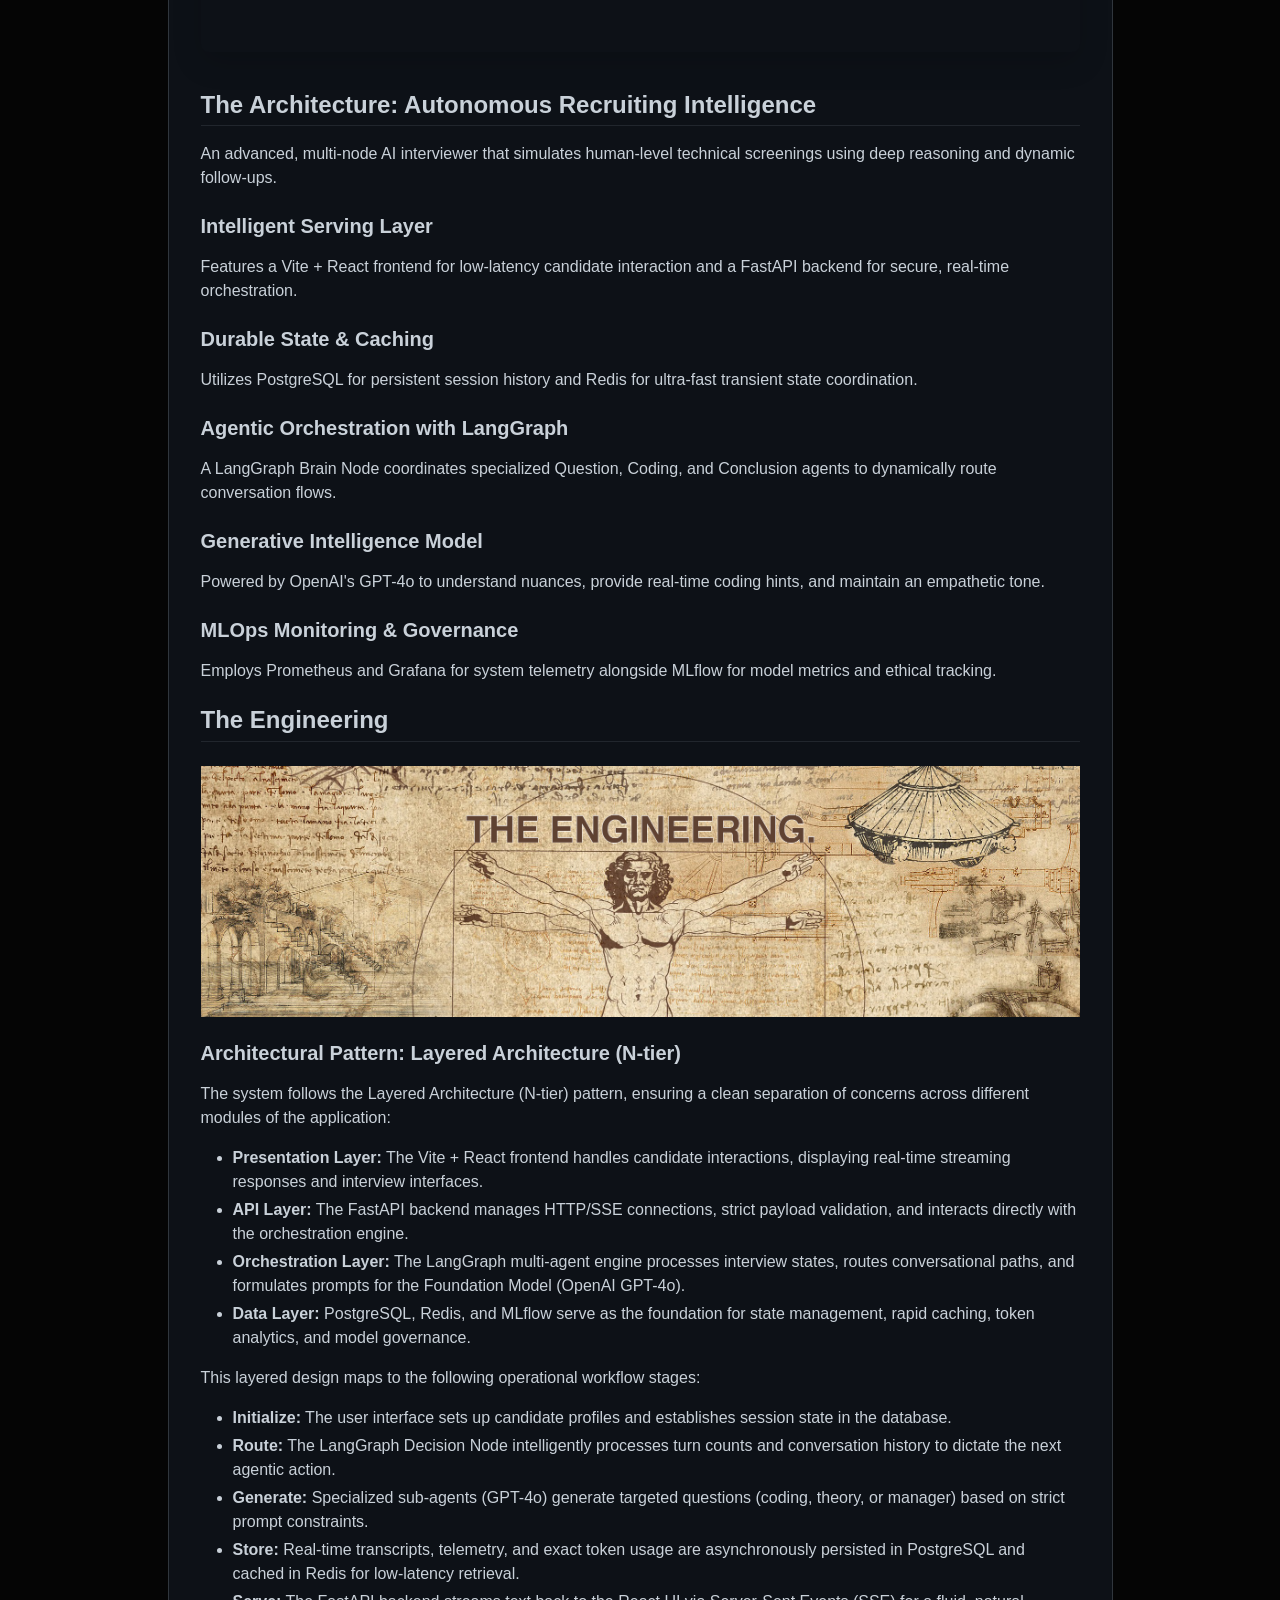
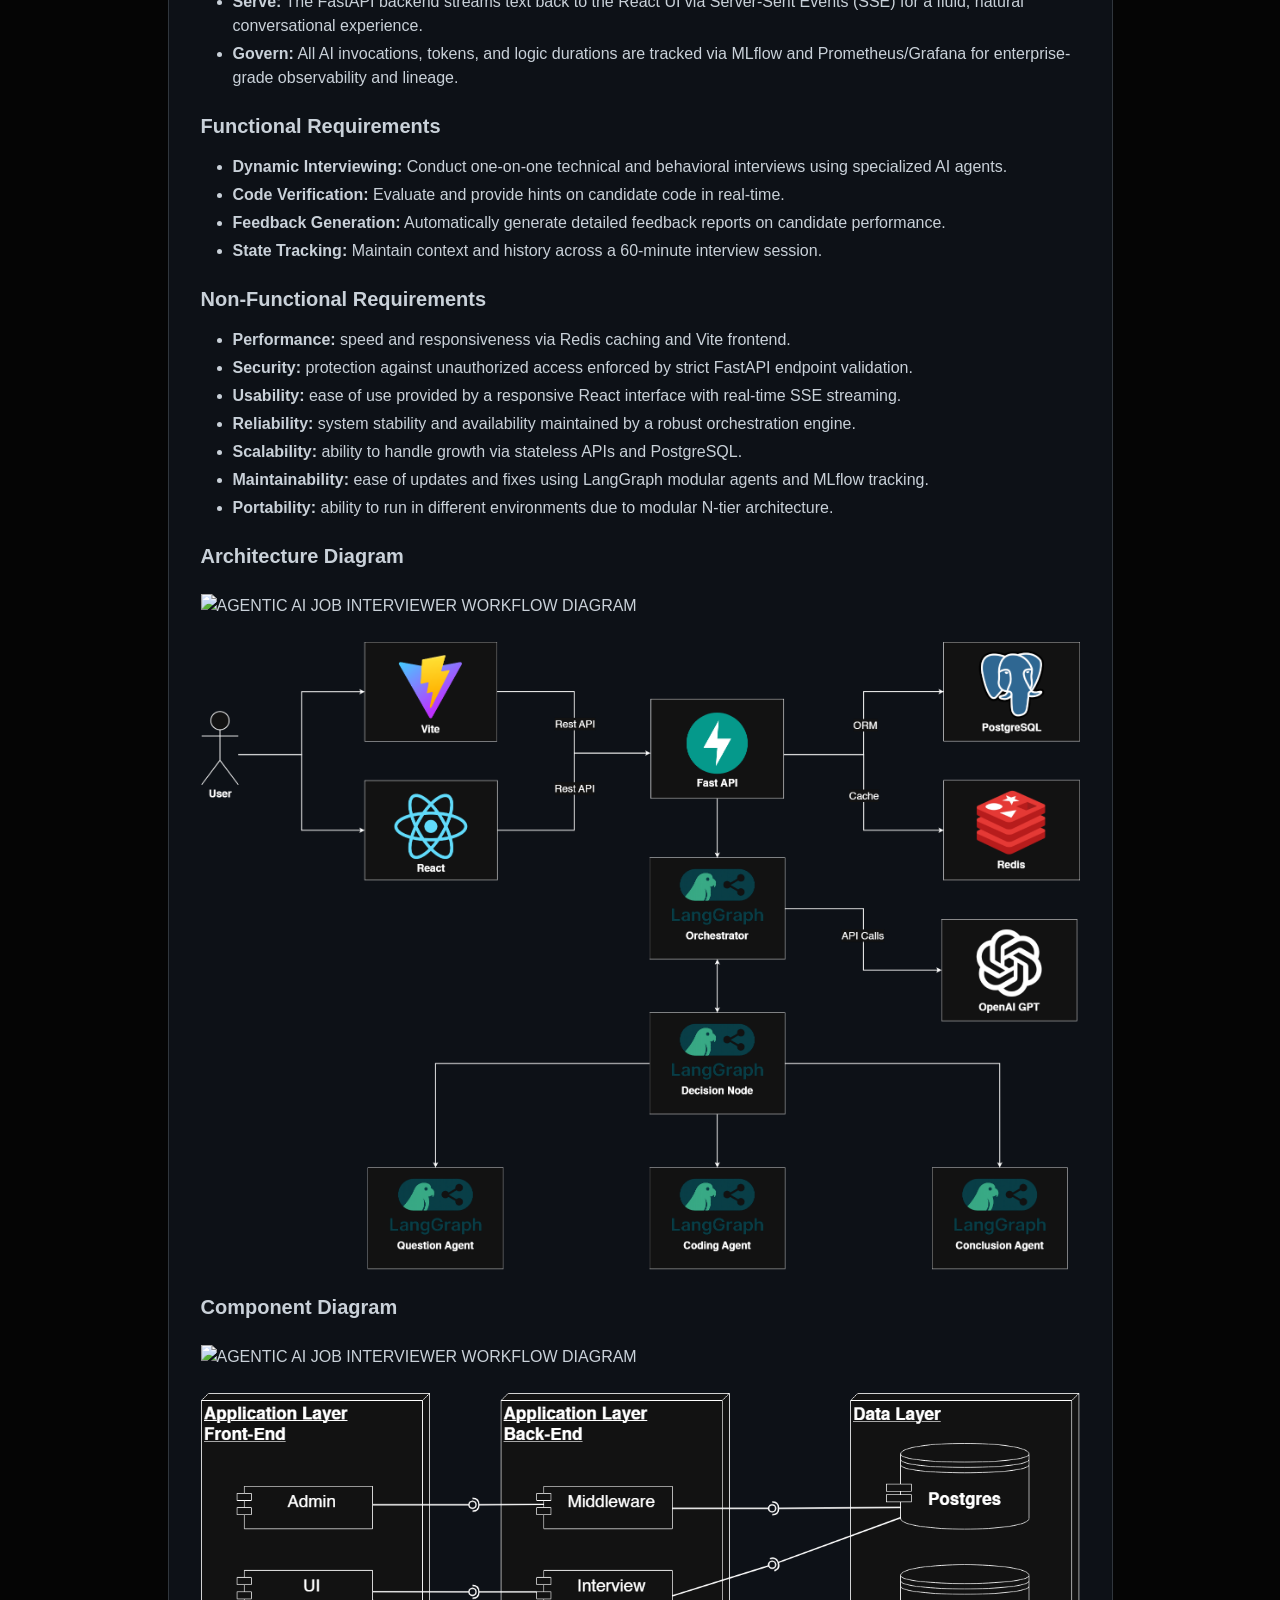
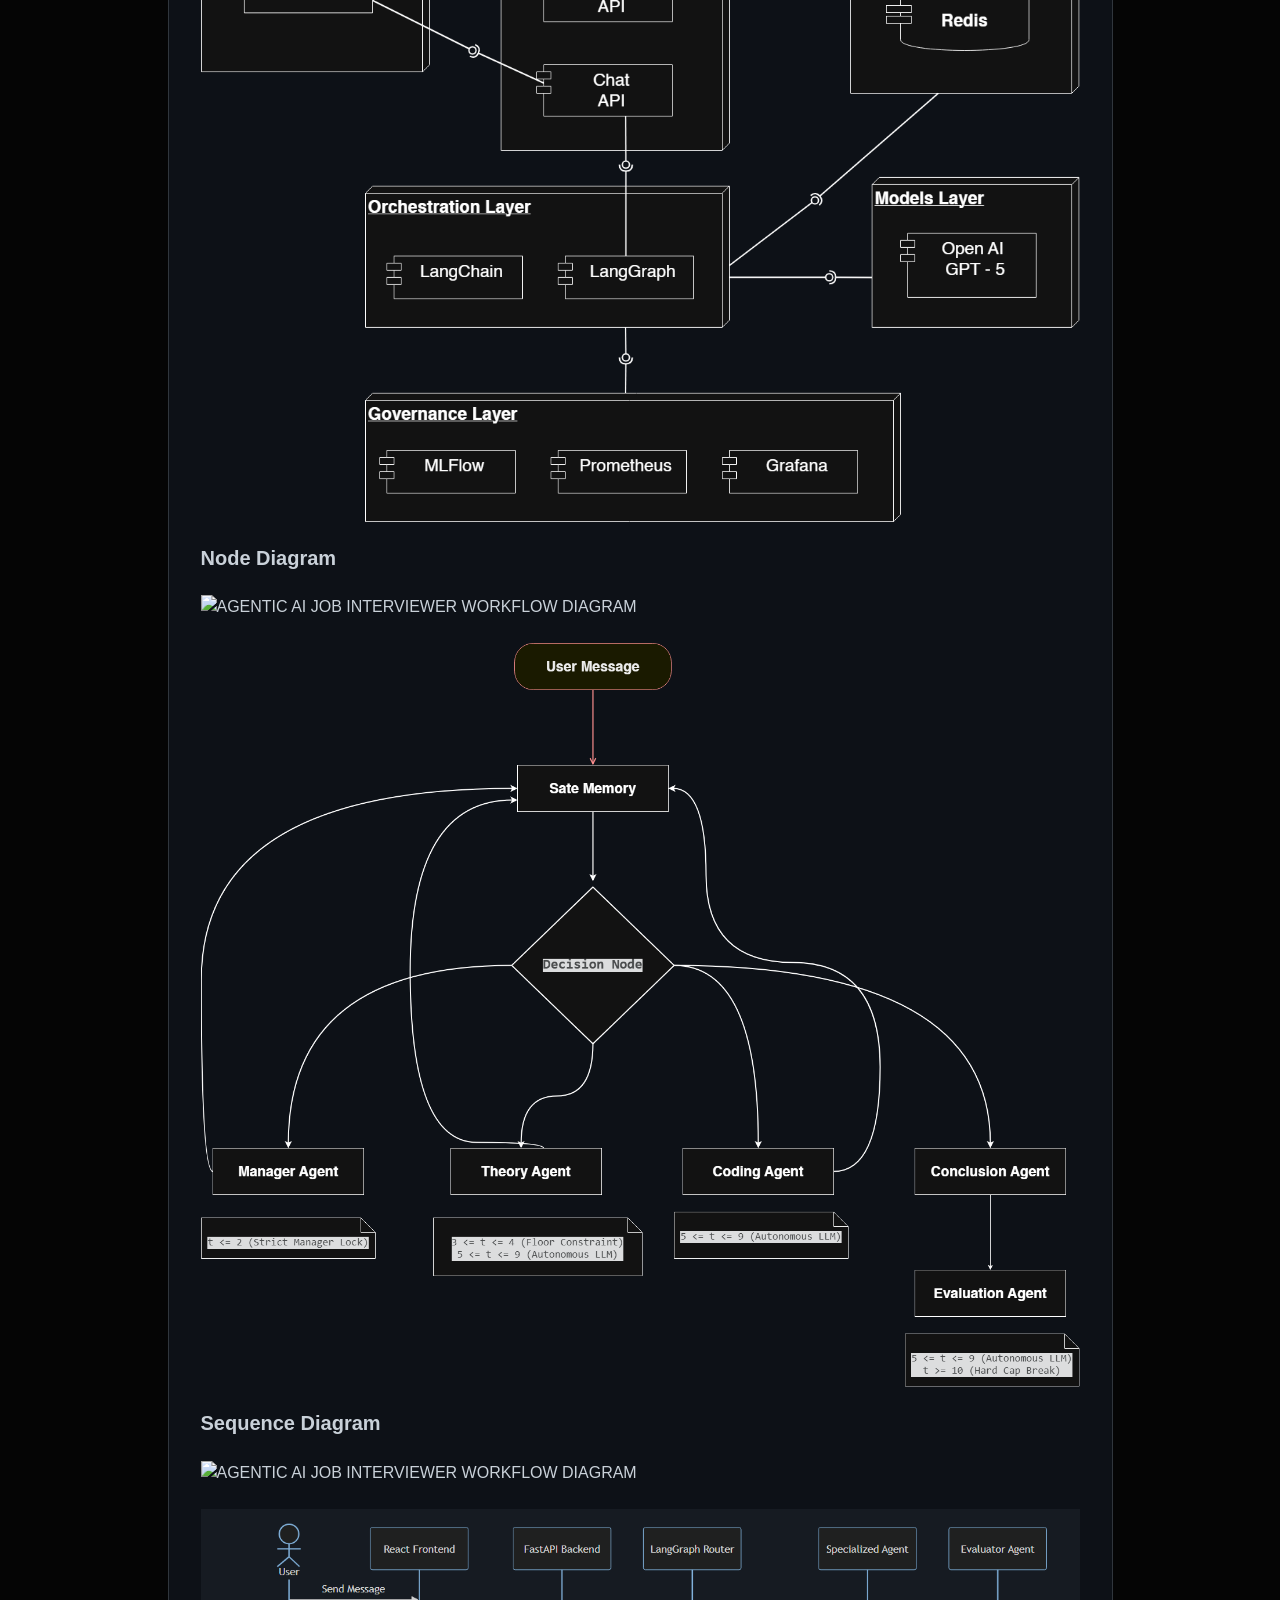
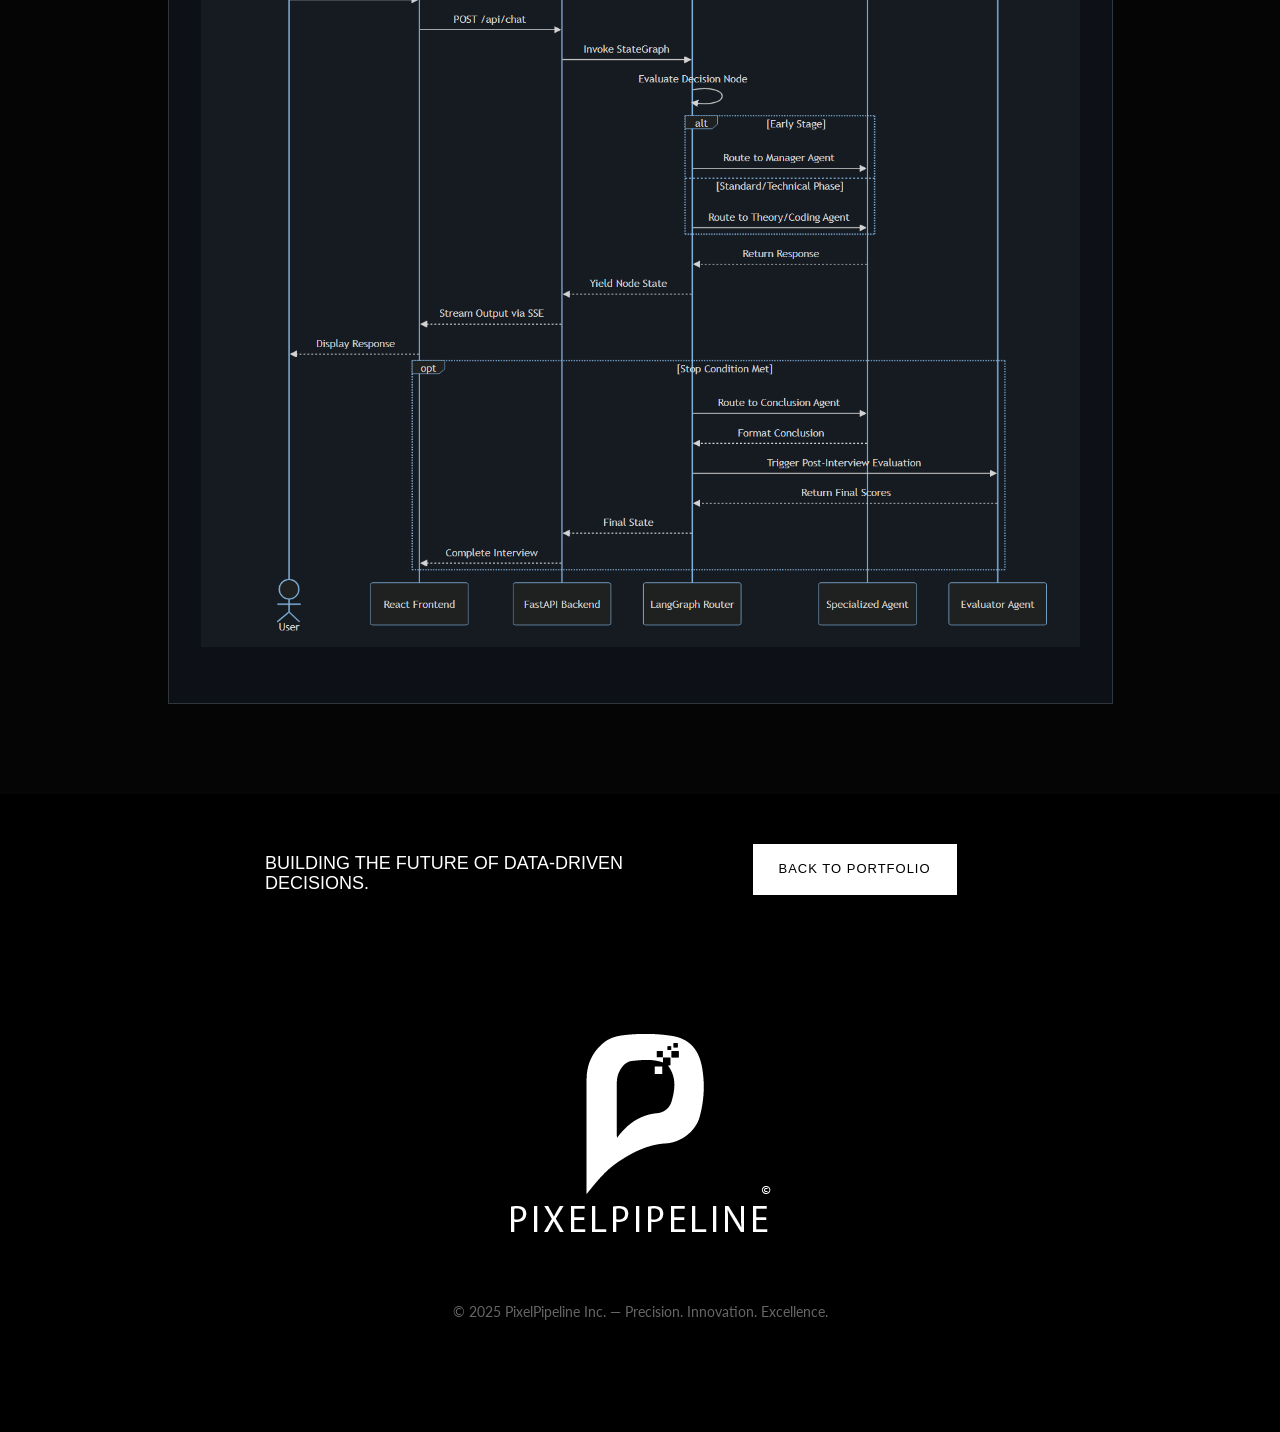
==== commit c4eef1ad: "update" ====
--- a/agentic-interview-project.html
+++ b/agentic-interview-project.html
@@ -76,22 +76,28 @@
                             </div>
 
                             <h2>The Architecture: Autonomous Recruiting Intelligence</h2>
-                            <p>An advanced, multi-node AI interviewer that simulates human-level technical screenings using deep reasoning and dynamic follow-ups.</p>
+                            <p>An advanced, multi-node AI interviewer that simulates human-level technical screenings
+                                using deep reasoning and dynamic follow-ups.</p>
 
                             <h5>Intelligent Serving Layer</h5>
-                            <p>Features a Vite + React frontend for low-latency candidate interaction and a FastAPI backend for secure, real-time orchestration.</p>
+                            <p>Features a Vite + React frontend for low-latency candidate interaction and a FastAPI
+                                backend for secure, real-time orchestration.</p>
 
                             <h5>Durable State & Caching</h5>
-                            <p>Utilizes PostgreSQL for persistent session history and Redis for ultra-fast transient state coordination.</p>
+                            <p>Utilizes PostgreSQL for persistent session history and Redis for ultra-fast transient
+                                state coordination.</p>
 
                             <h5>Agentic Orchestration with LangGraph</h5>
-                            <p>A LangGraph Brain Node coordinates specialized Question, Coding, and Conclusion agents to dynamically route conversation flows.</p>
+                            <p>A LangGraph Brain Node coordinates specialized Question, Coding, and Conclusion agents to
+                                dynamically route conversation flows.</p>
 
                             <h5>Generative Intelligence Model</h5>
-                            <p>Powered by OpenAI's GPT-4o to understand nuances, provide real-time coding hints, and maintain an empathetic tone.</p>
+                            <p>Powered by OpenAI's GPT-4o to understand nuances, provide real-time coding hints, and
+                                maintain an empathetic tone.</p>
 
                             <h5>MLOps Monitoring & Governance</h5>
-                            <p>Employs Prometheus and Grafana for system telemetry alongside MLflow for model metrics and ethical tracking.</p>
+                            <p>Employs Prometheus and Grafana for system telemetry alongside MLflow for model metrics
+                                and ethical tracking.</p>
 
                             <h2>The Engineering</h2>
 
@@ -134,21 +140,31 @@
 
                             <h5>Functional Requirements</h5>
                             <ul>
-                                <li><b>Dynamic Interviewing:</b> Conduct one-on-one technical and behavioral interviews using specialized AI agents.</li>
-                                <li><b>Code Verification:</b> Evaluate and provide hints on candidate code in real-time.</li>
-                                <li><b>Feedback Generation:</b> Automatically generate detailed feedback reports on candidate performance.</li>
-                                <li><b>State Tracking:</b> Maintain context and history across a 60-minute interview session.</li>
+                                <li><b>Dynamic Interviewing:</b> Conduct one-on-one technical and behavioral interviews
+                                    using specialized AI agents.</li>
+                                <li><b>Code Verification:</b> Evaluate and provide hints on candidate code in real-time.
+                                </li>
+                                <li><b>Feedback Generation:</b> Automatically generate detailed feedback reports on
+                                    candidate performance.</li>
+                                <li><b>State Tracking:</b> Maintain context and history across a 60-minute interview
+                                    session.</li>
                             </ul>
 
                             <h5>Non-Functional Requirements</h5>
                             <ul>
-                                <li><b>Performance:</b> speed and responsiveness via Redis caching and Vite frontend.</li>
-                                <li><b>Security:</b> protection against unauthorized access enforced by strict FastAPI endpoint validation.</li>
-                                <li><b>Usability:</b> ease of use provided by a responsive React interface with real-time SSE streaming.</li>
-                                <li><b>Reliability:</b> system stability and availability maintained by a robust orchestration engine.</li>
+                                <li><b>Performance:</b> speed and responsiveness via Redis caching and Vite frontend.
+                                </li>
+                                <li><b>Security:</b> protection against unauthorized access enforced by strict FastAPI
+                                    endpoint validation.</li>
+                                <li><b>Usability:</b> ease of use provided by a responsive React interface with
+                                    real-time SSE streaming.</li>
+                                <li><b>Reliability:</b> system stability and availability maintained by a robust
+                                    orchestration engine.</li>
                                 <li><b>Scalability:</b> ability to handle growth via stateless APIs and PostgreSQL.</li>
-                                <li><b>Maintainability:</b> ease of updates and fixes using LangGraph modular agents and MLflow tracking.</li>
-                                <li><b>Portability:</b> ability to run in different environments due to modular N-tier architecture.</li>
+                                <li><b>Maintainability:</b> ease of updates and fixes using LangGraph modular agents and
+                                    MLflow tracking.</li>
+                                <li><b>Portability:</b> ability to run in different environments due to modular N-tier
+                                    architecture.</li>
                             </ul>
 
                             <h5>Architecture Diagram</h5>
@@ -174,10 +190,6 @@
                             <h5>Node Diagram</h5>
                             <div class="project-image-container">
                                 <img src="img/portfolio/PixelPipeline_Node_Diagram_Eng_Job_Interview_Agentic_LLMs.png"
-                                    alt="Agentic AI Job Interviewer Workflow Diagram">
-                            </div>
-                            <div class="project-image-container">
-                                <img src="img/portfolio/PixelPipeline_Node_Diagram_Job_Interview_Agentic_LLMs.png"
                                     alt="Agentic AI Job Interviewer Workflow Diagram">
                             </div>
                             <div class="project-image-container">
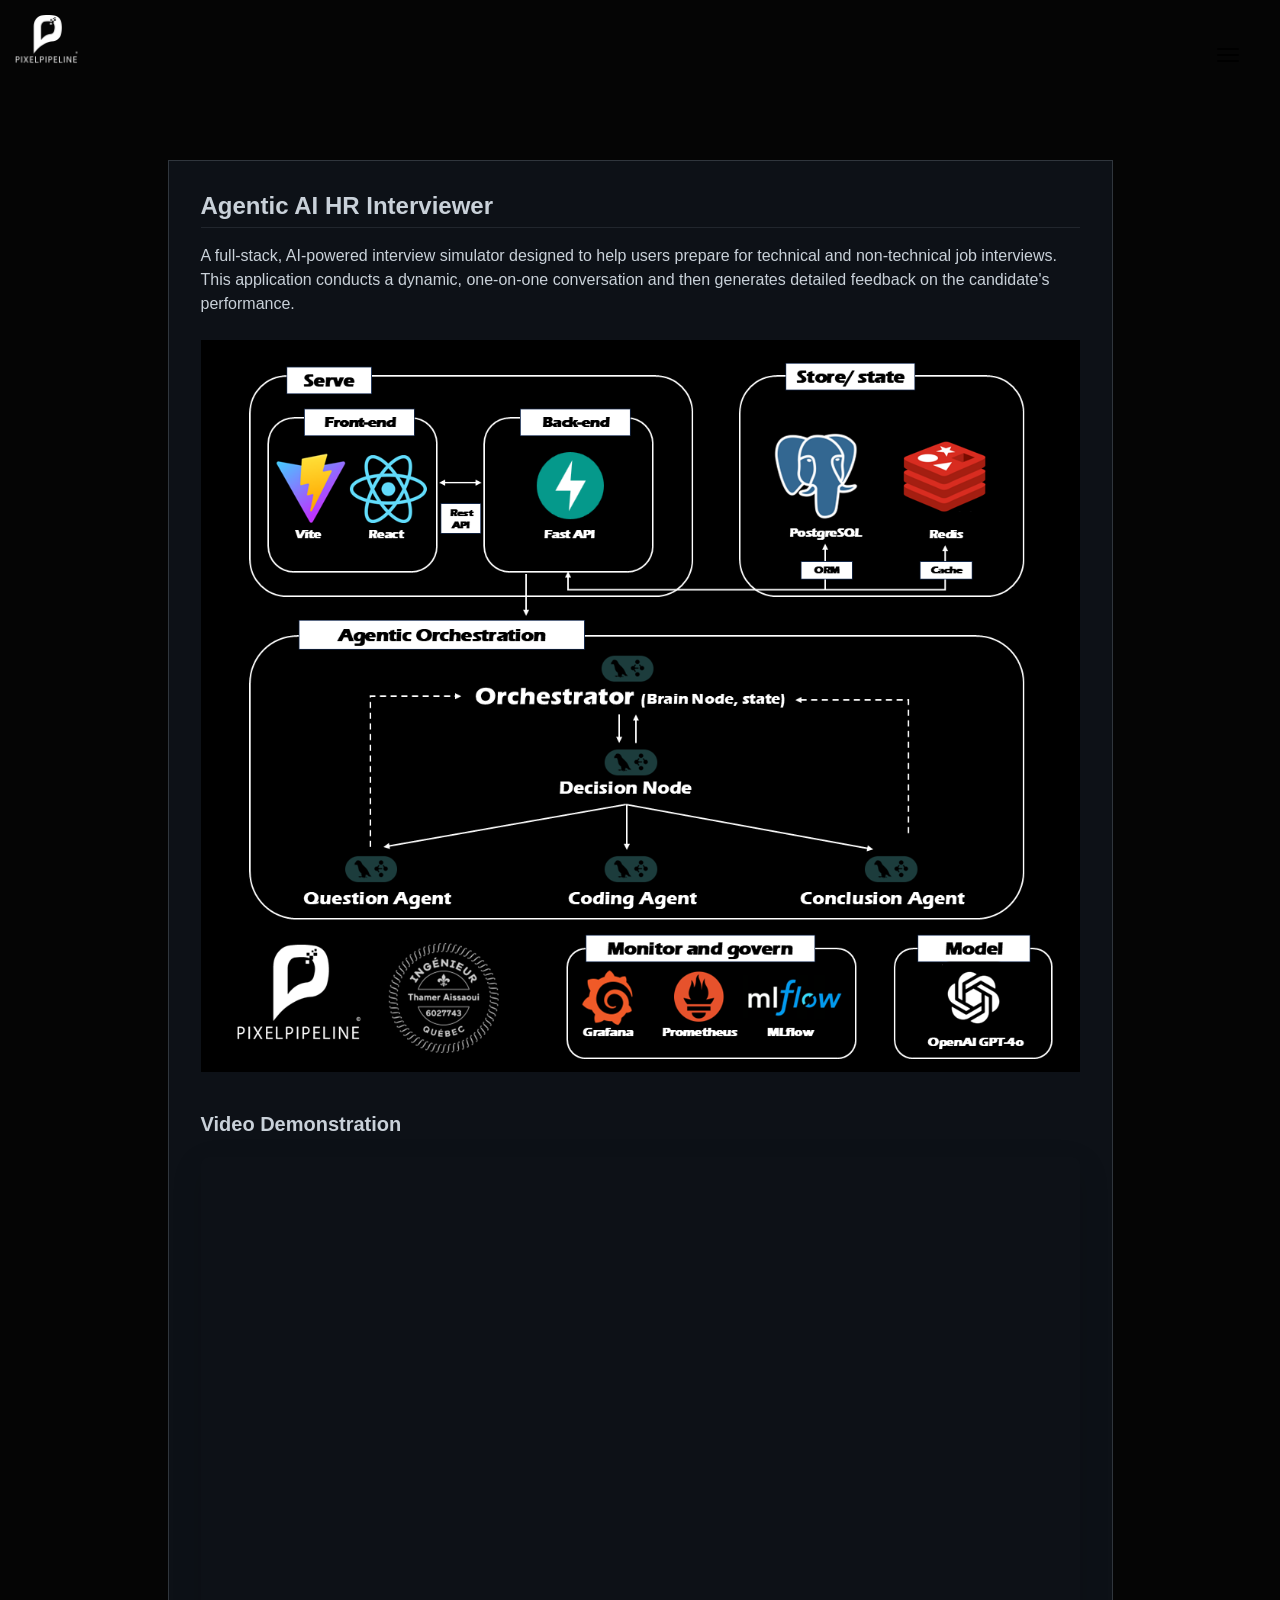
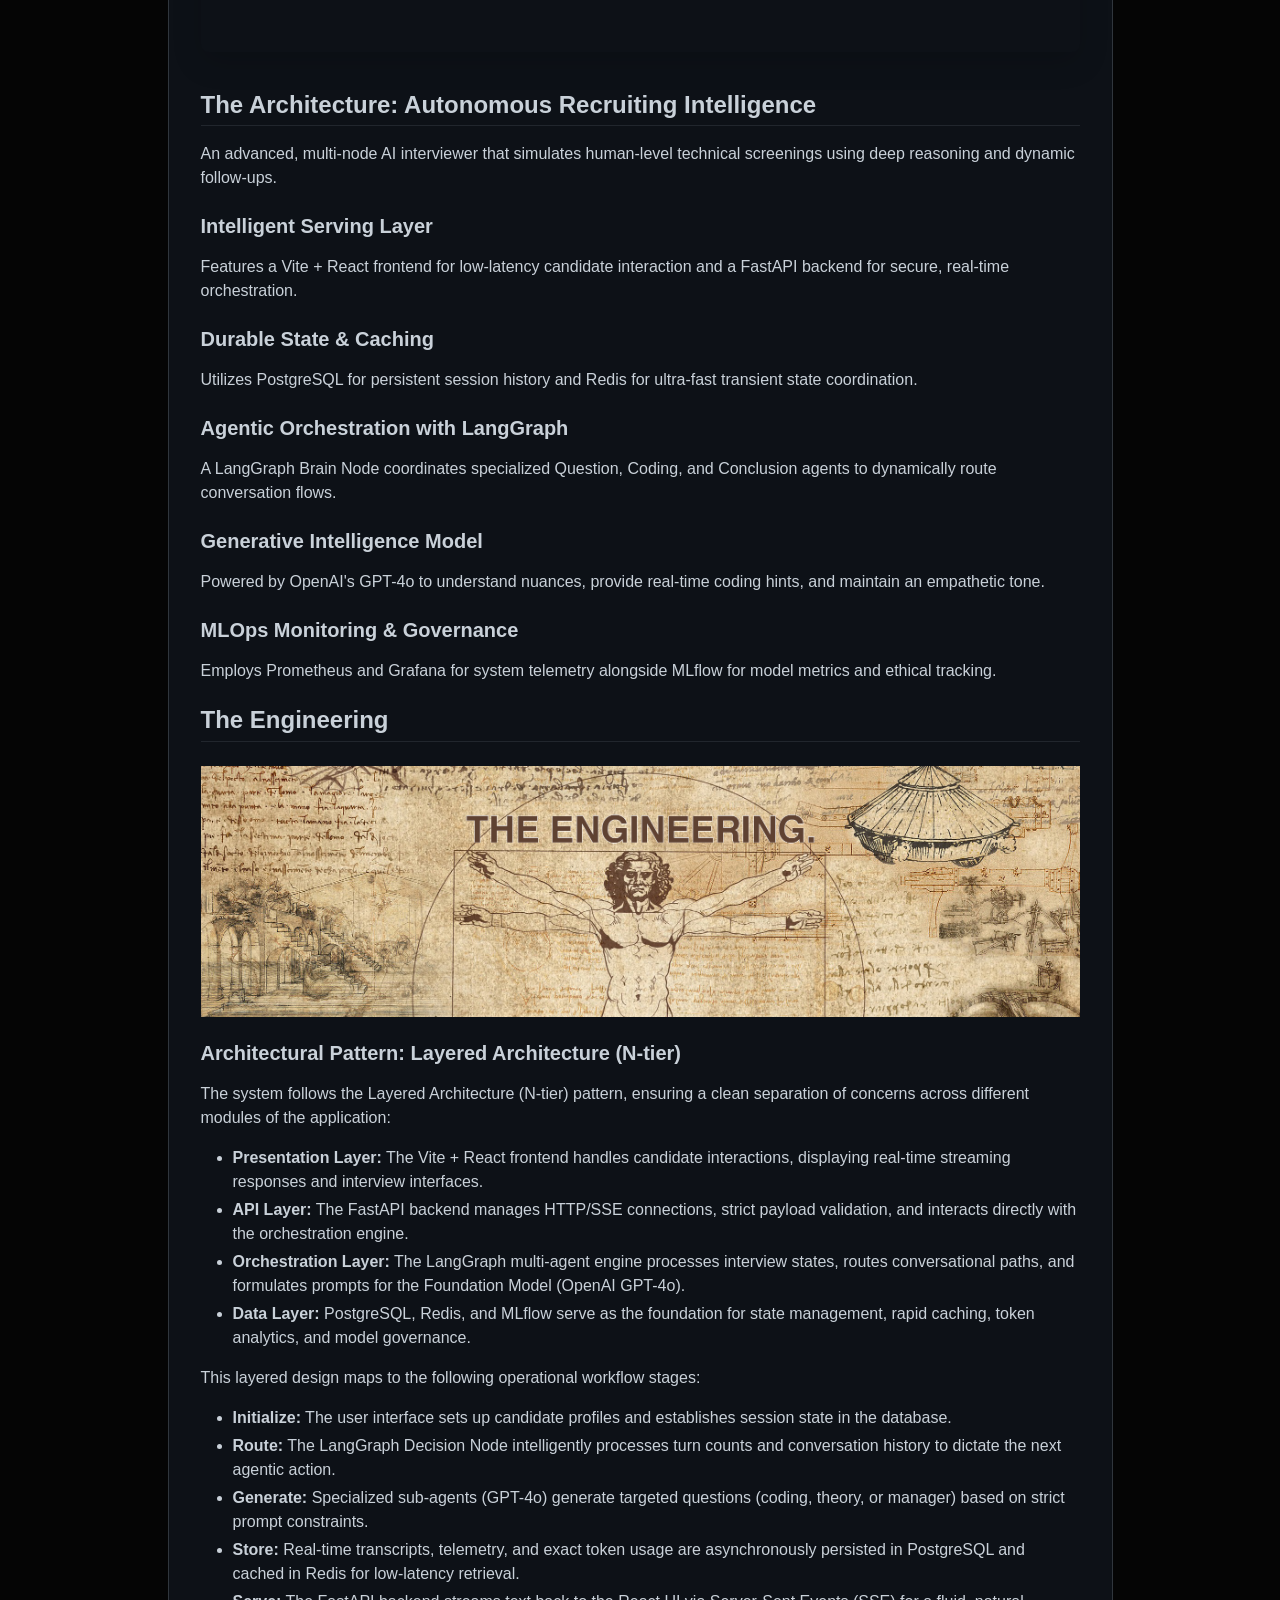
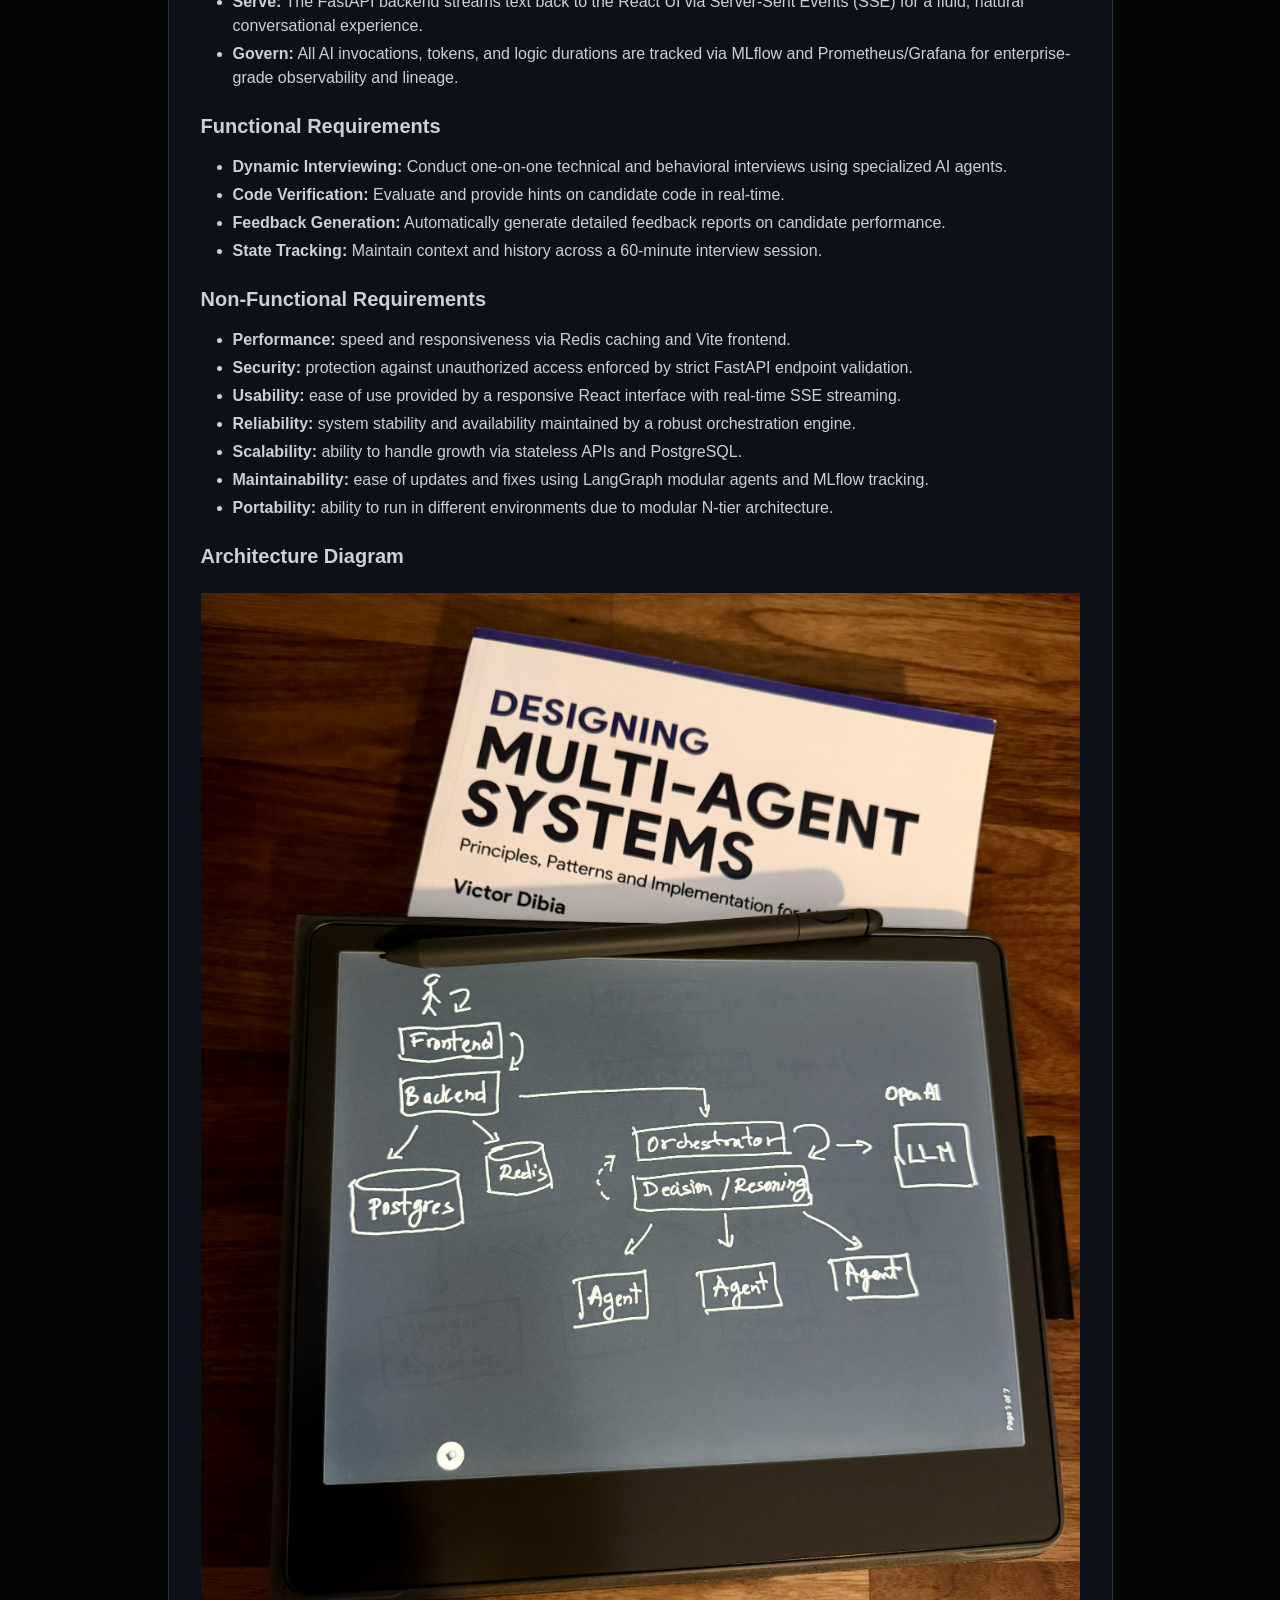
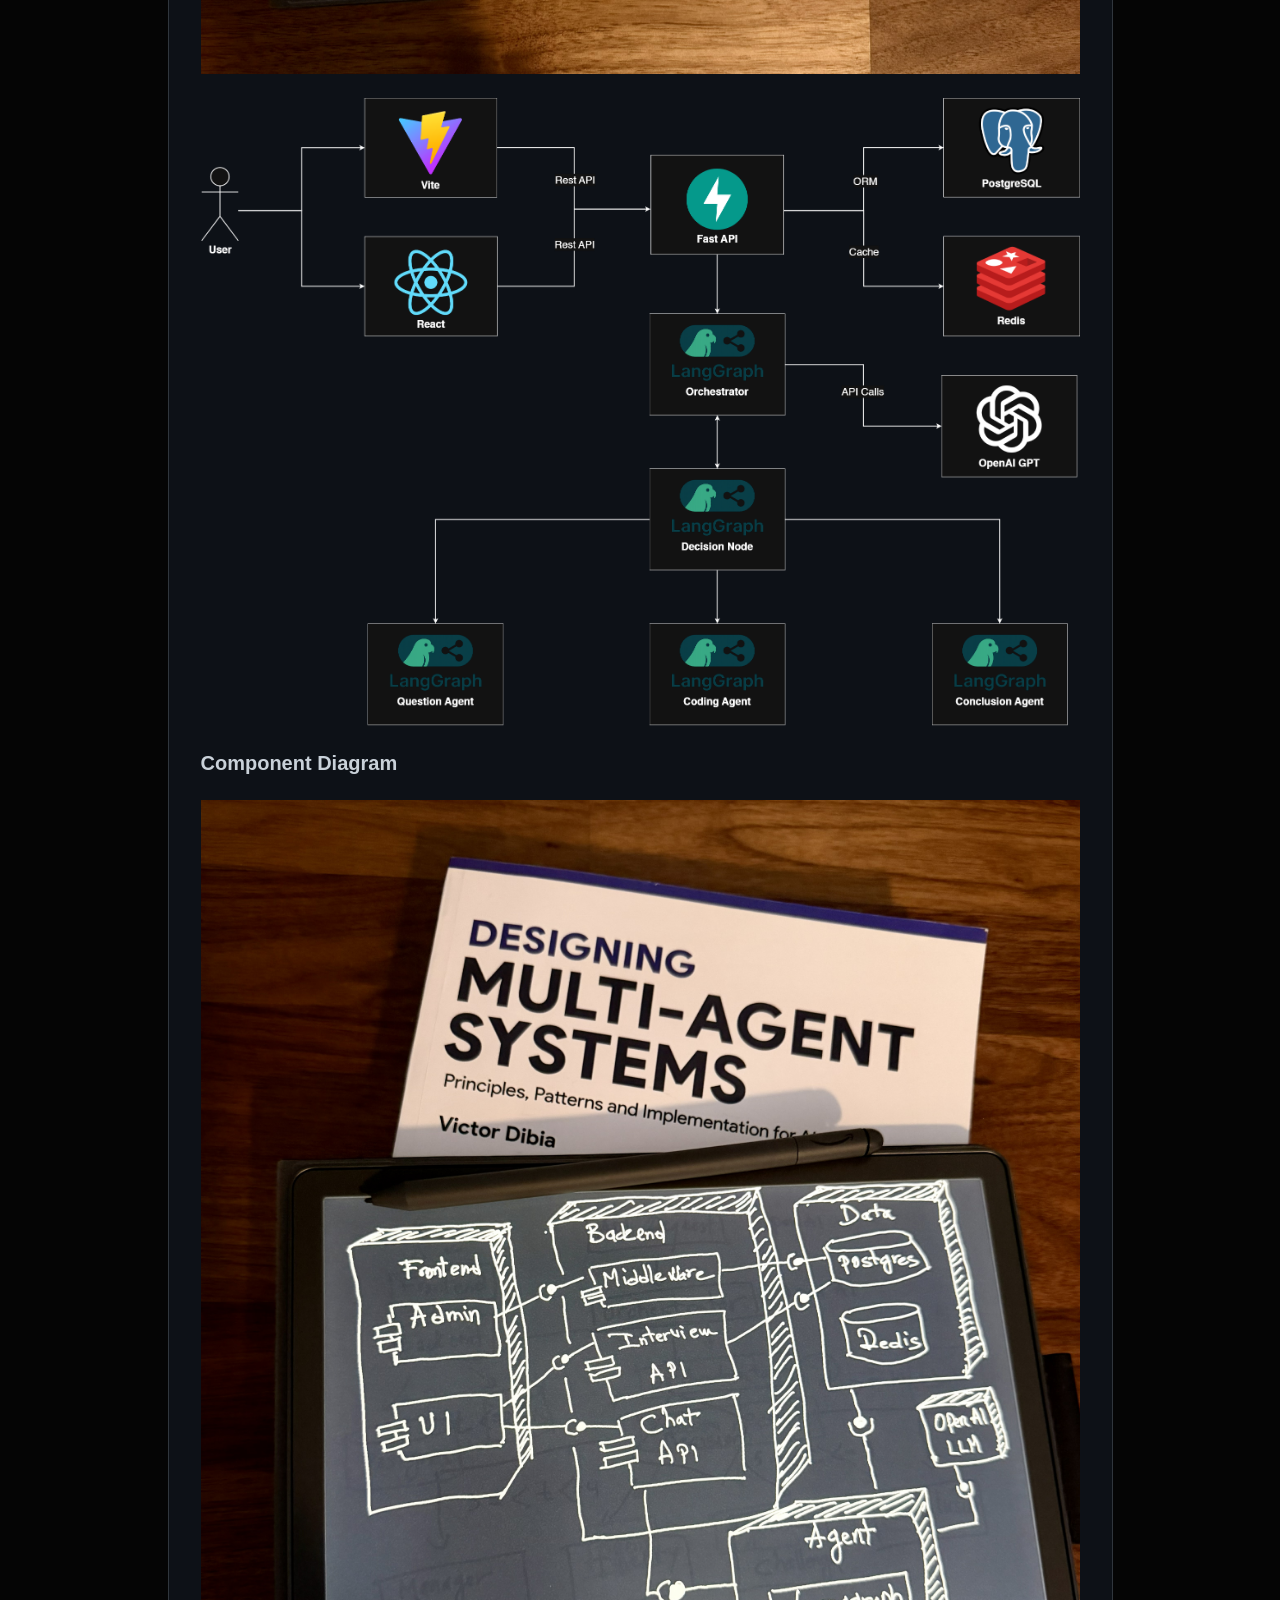
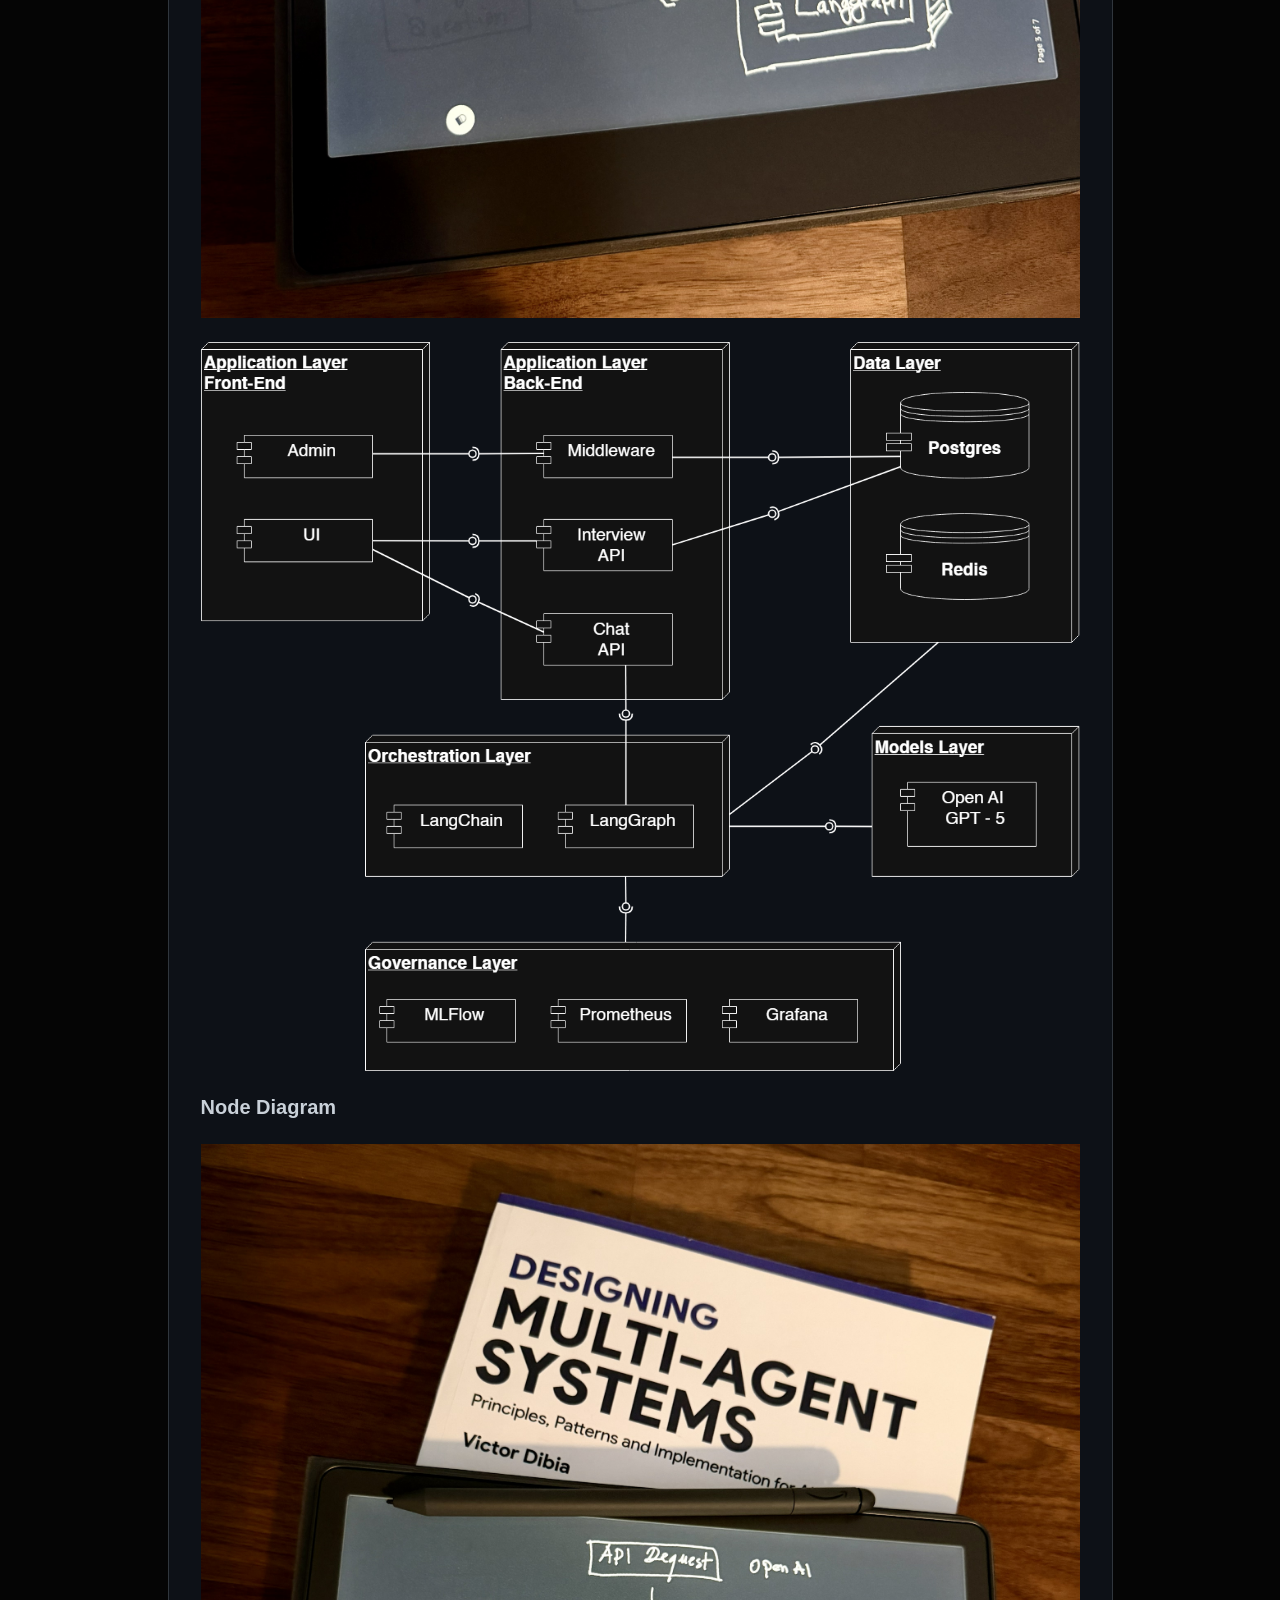
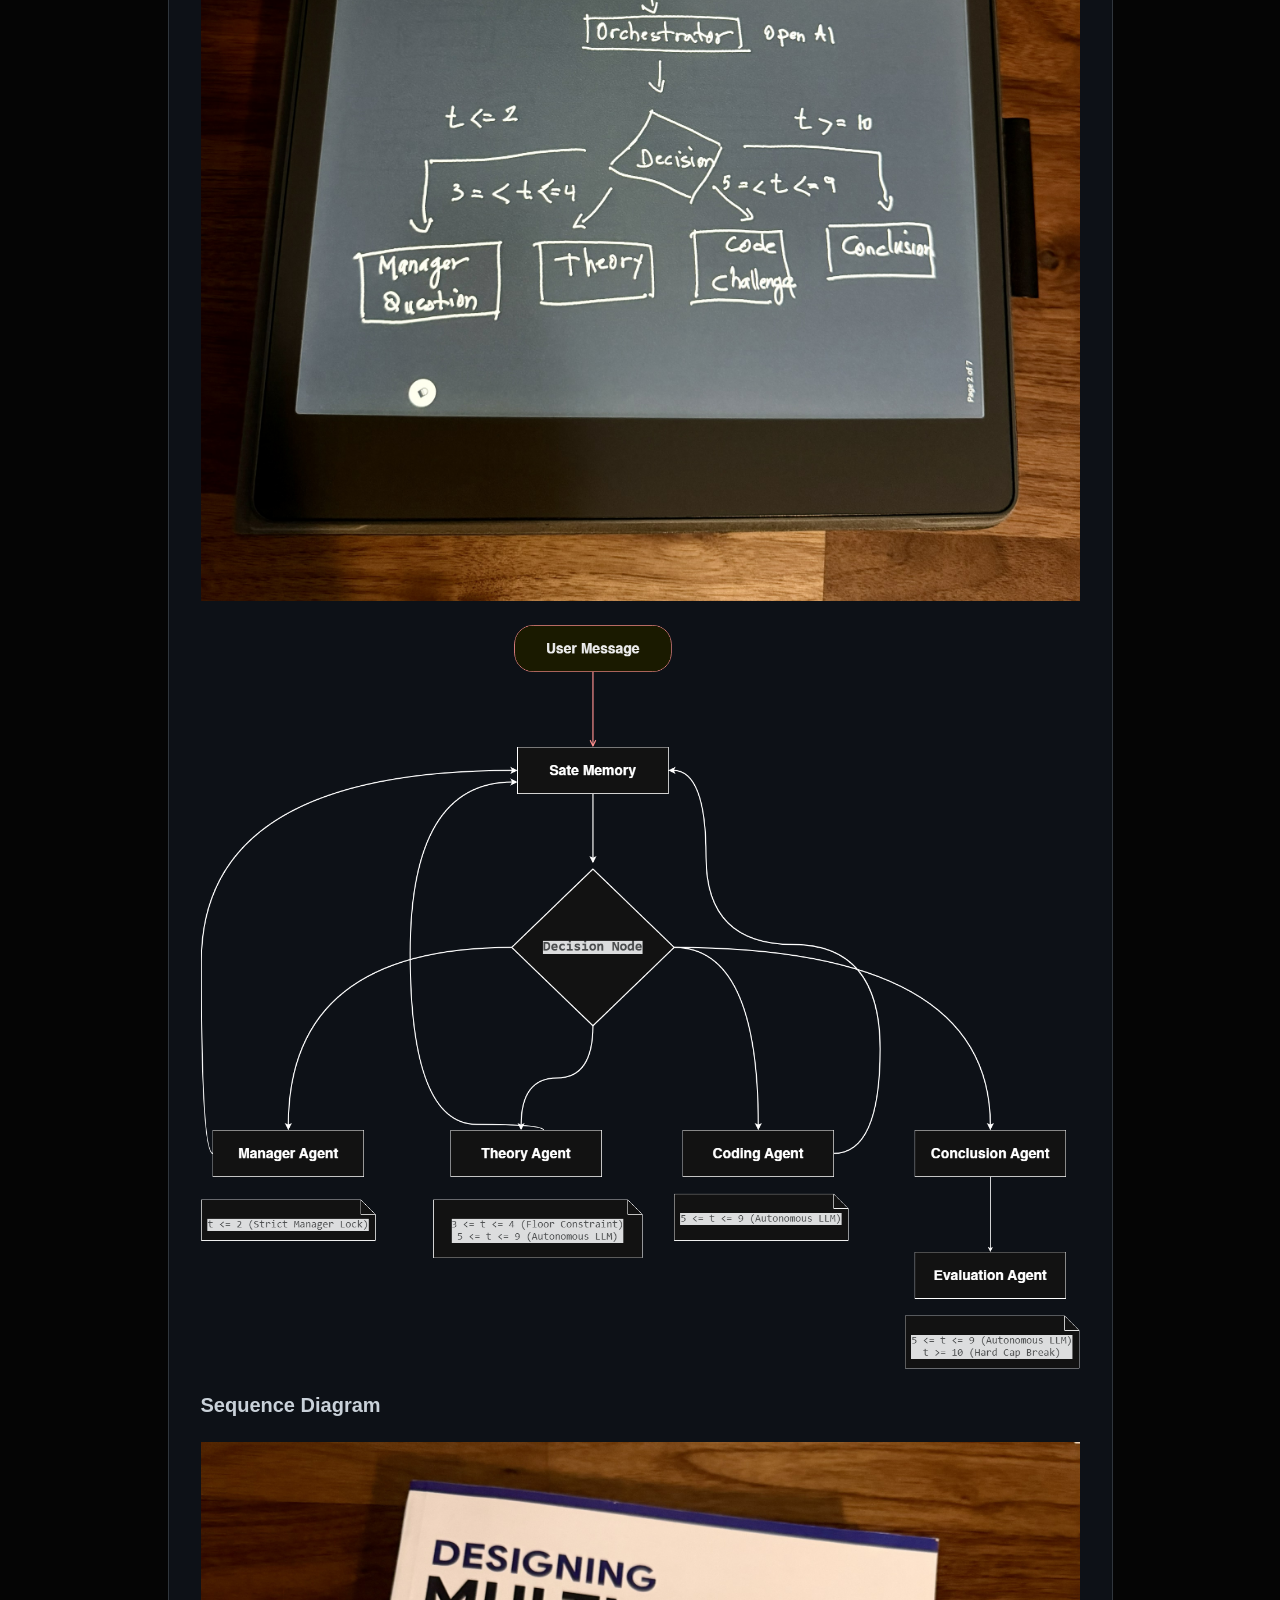
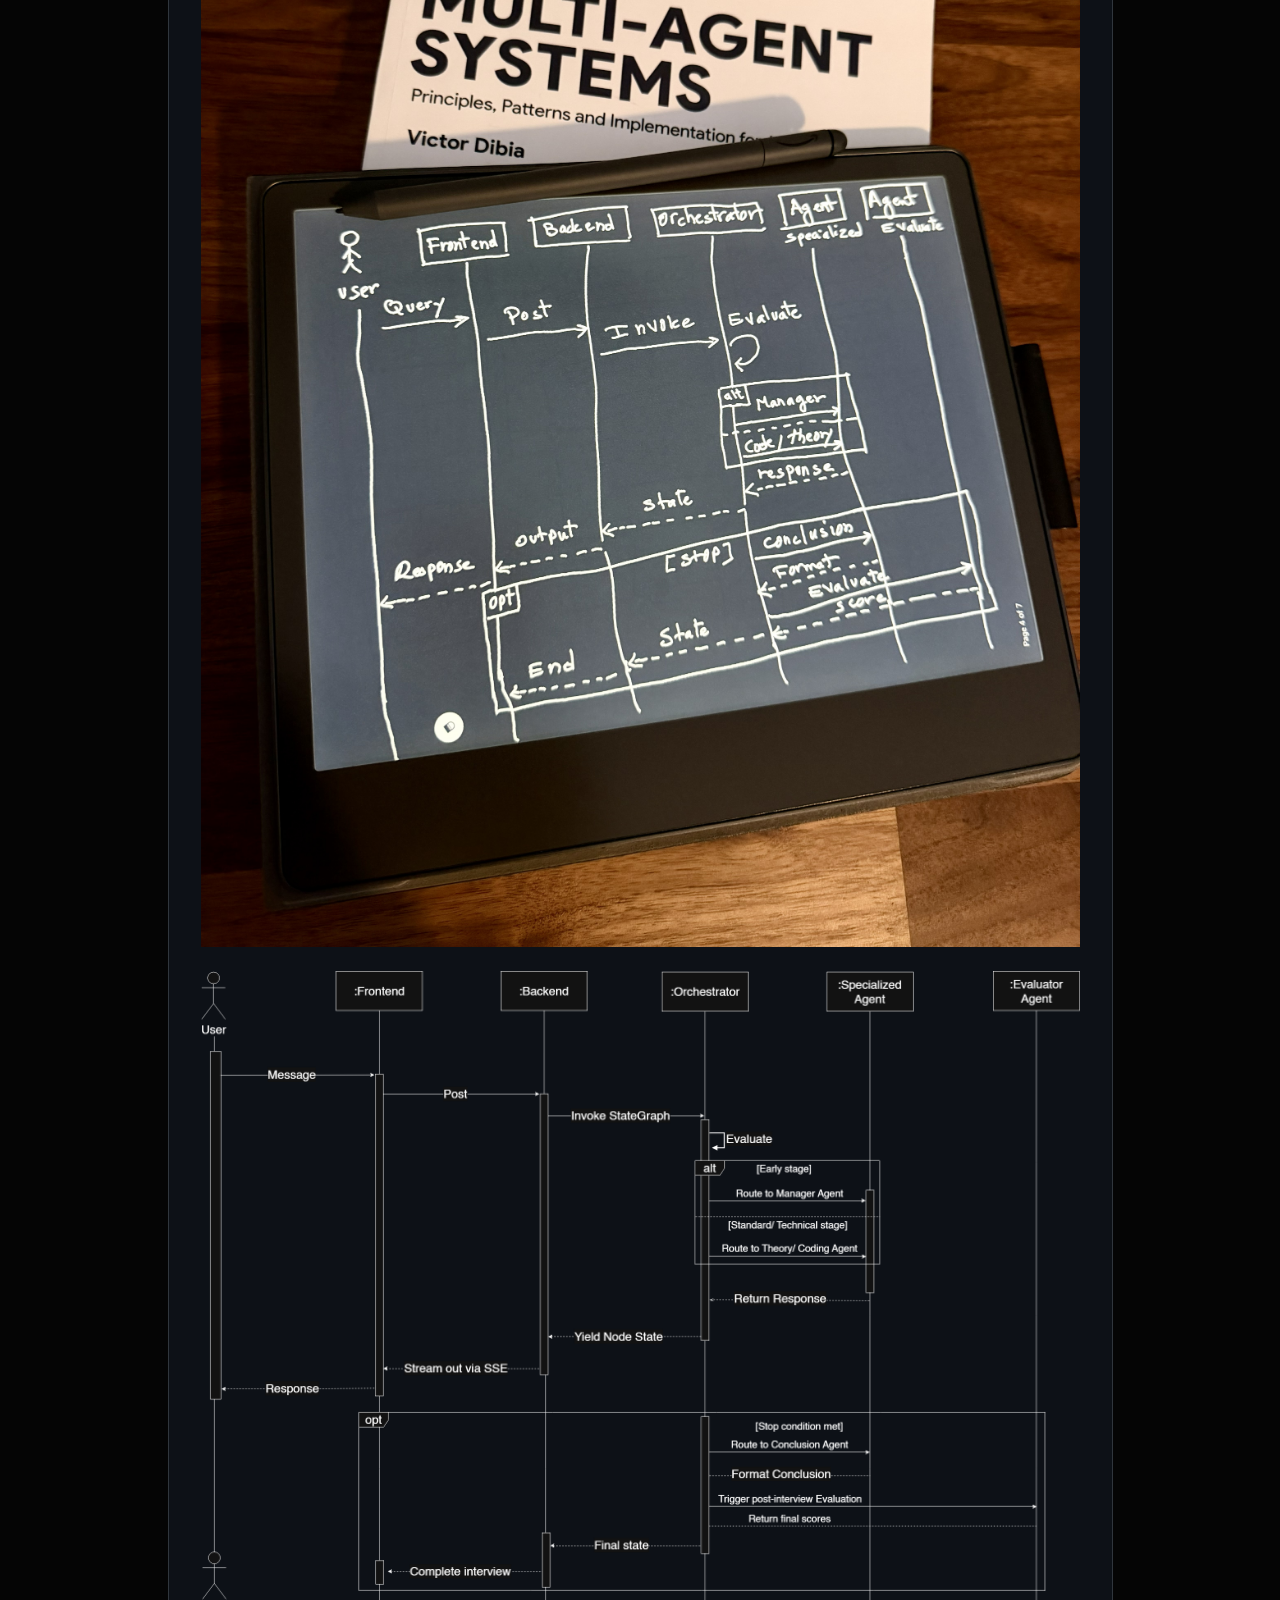
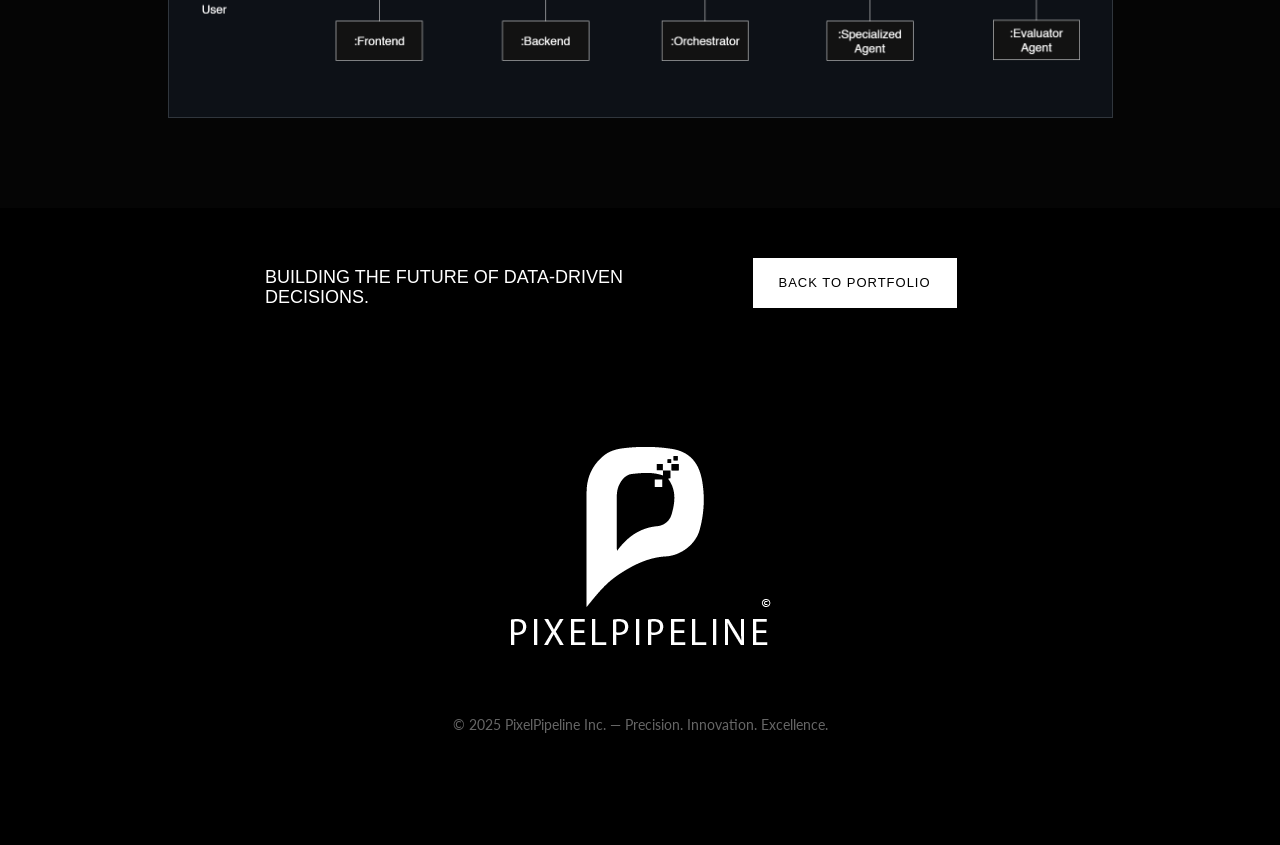
==== commit db75aa81: "update" ====
--- a/agentic-interview-project.html
+++ b/agentic-interview-project.html
@@ -169,7 +169,7 @@
 
                             <h5>Architecture Diagram</h5>
                             <div class="project-image-container">
-                                <img src="img/portfolio/PixelPipeline_Architecture_Eng_Job_Interview_Agentic_LLMs.png"
+                                <img src="img/portfolio/PixelPipeline_Architecture_Eng_Job_Interview_Agentic_LLMs.jpg"
                                     alt="Agentic AI Job Interviewer Workflow Diagram">
                             </div>
                             <div class="project-image-container">
@@ -179,7 +179,7 @@
 
                             <h5>Component Diagram</h5>
                             <div class="project-image-container">
-                                <img src="img/portfolio/PixelPipeline_Component_diagram_Eng_Job_Interview_Agentic_LLMs.png"
+                                <img src="img/portfolio/PixelPipeline_Component_diagram_Eng_Job_Interview_Agentic_LLMs.jpg"
                                     alt="Agentic AI Job Interviewer Workflow Diagram">
                             </div>
                             <div class="project-image-container">
@@ -189,7 +189,7 @@
 
                             <h5>Node Diagram</h5>
                             <div class="project-image-container">
-                                <img src="img/portfolio/PixelPipeline_Node_Diagram_Eng_Job_Interview_Agentic_LLMs.png"
+                                <img src="img/portfolio/PixelPipeline_Node_Diagram_Eng_Job_Interview_Agentic_LLMs.jpg"
                                     alt="Agentic AI Job Interviewer Workflow Diagram">
                             </div>
                             <div class="project-image-container">
@@ -199,7 +199,7 @@
 
                             <h5>Sequence Diagram</h5>
                             <div class="project-image-container">
-                                <img src="img/portfolio/PixelPipeline_Sequence_diagram_Eng_Job_Interview_Agentic_LLMs.png"
+                                <img src="img/portfolio/PixelPipeline_Sequence_diagram_Eng_Job_Interview_Agentic_LLMs.jpg"
                                     alt="Agentic AI Job Interviewer Workflow Diagram">
                             </div>
                             <div class="project-image-container">
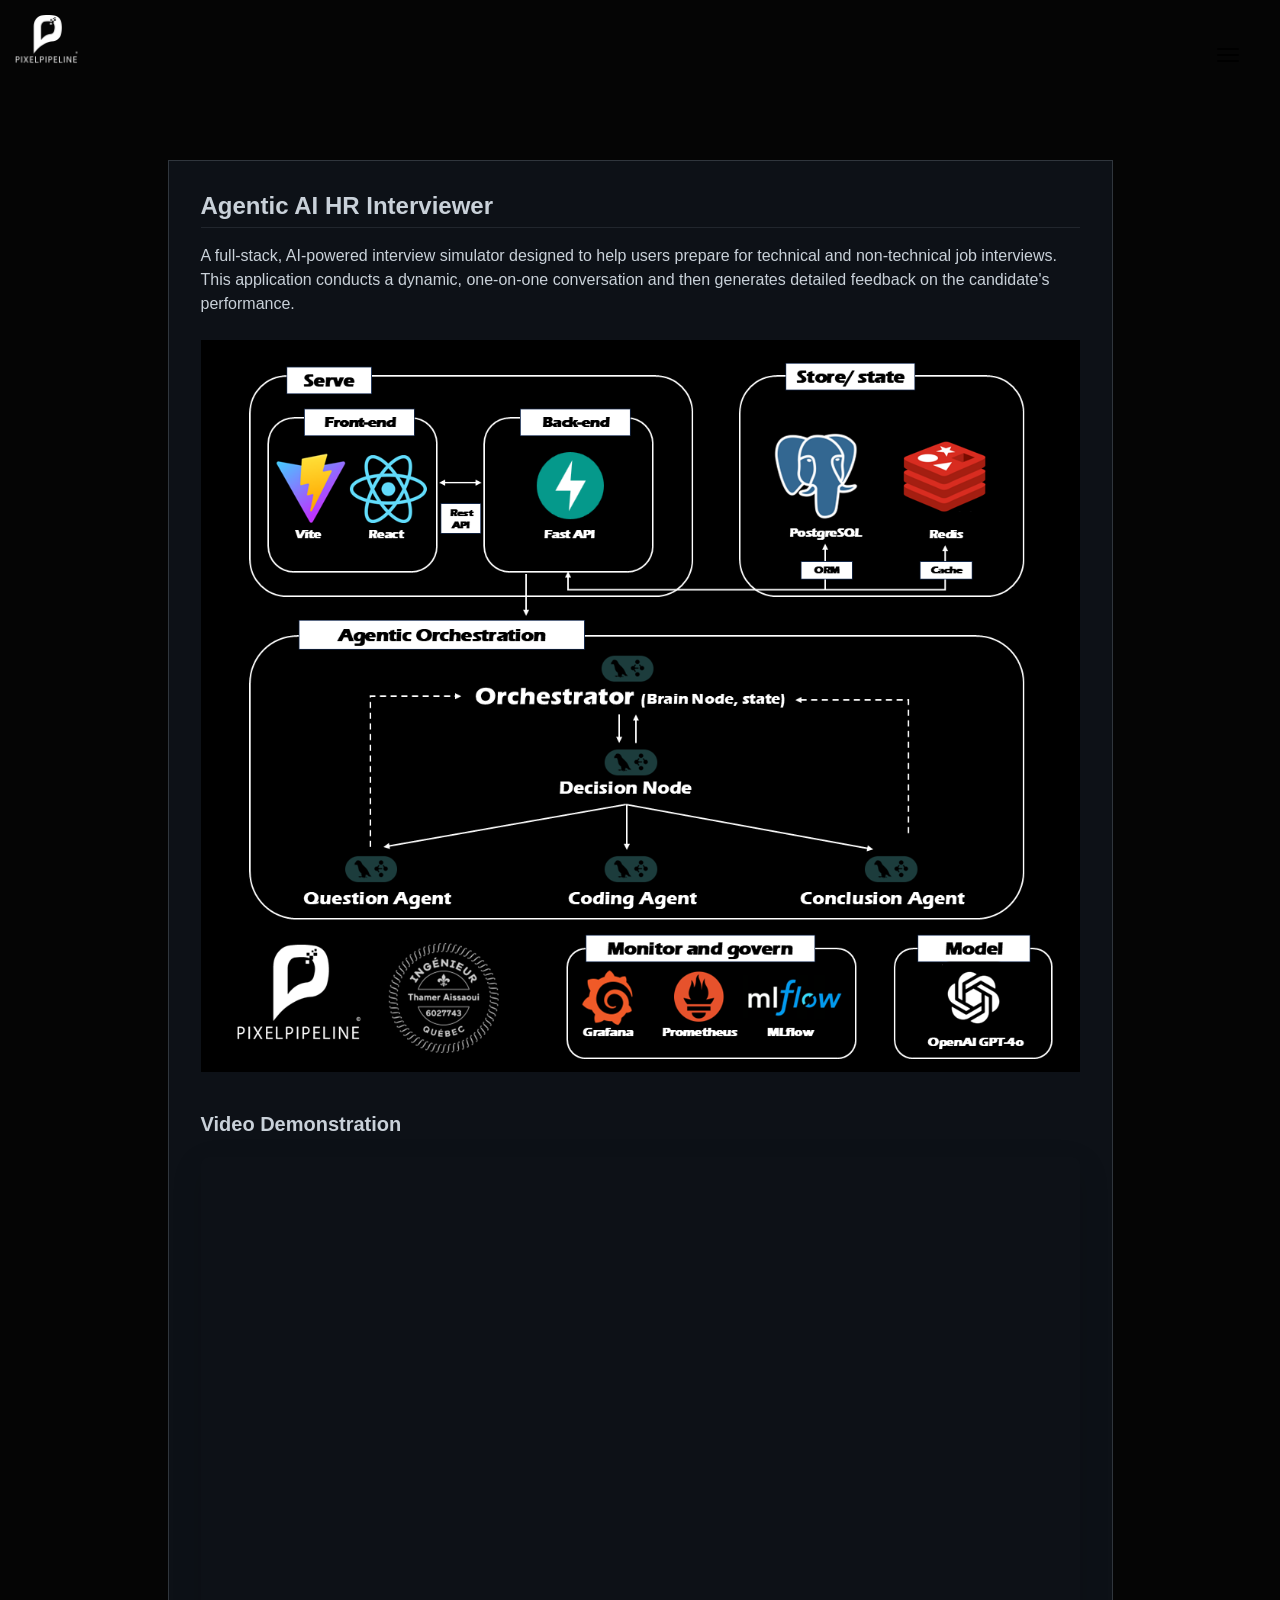
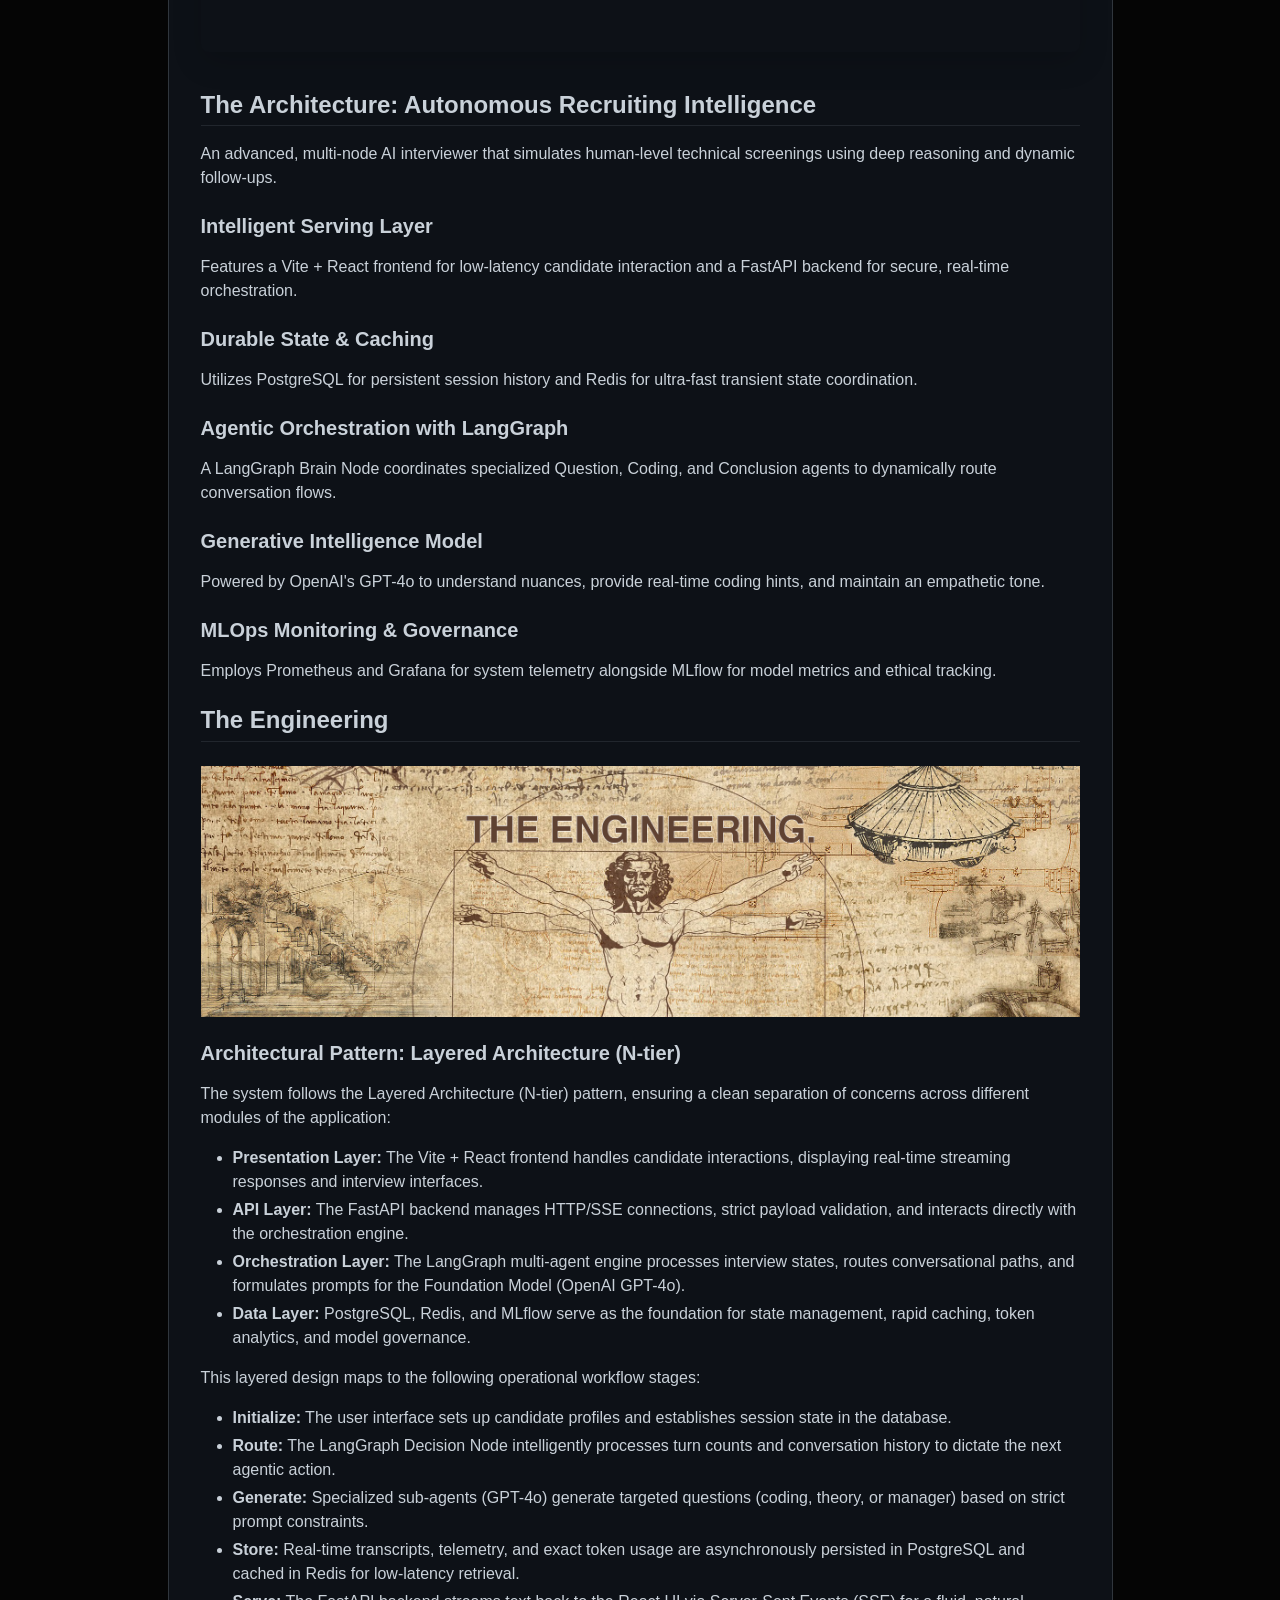
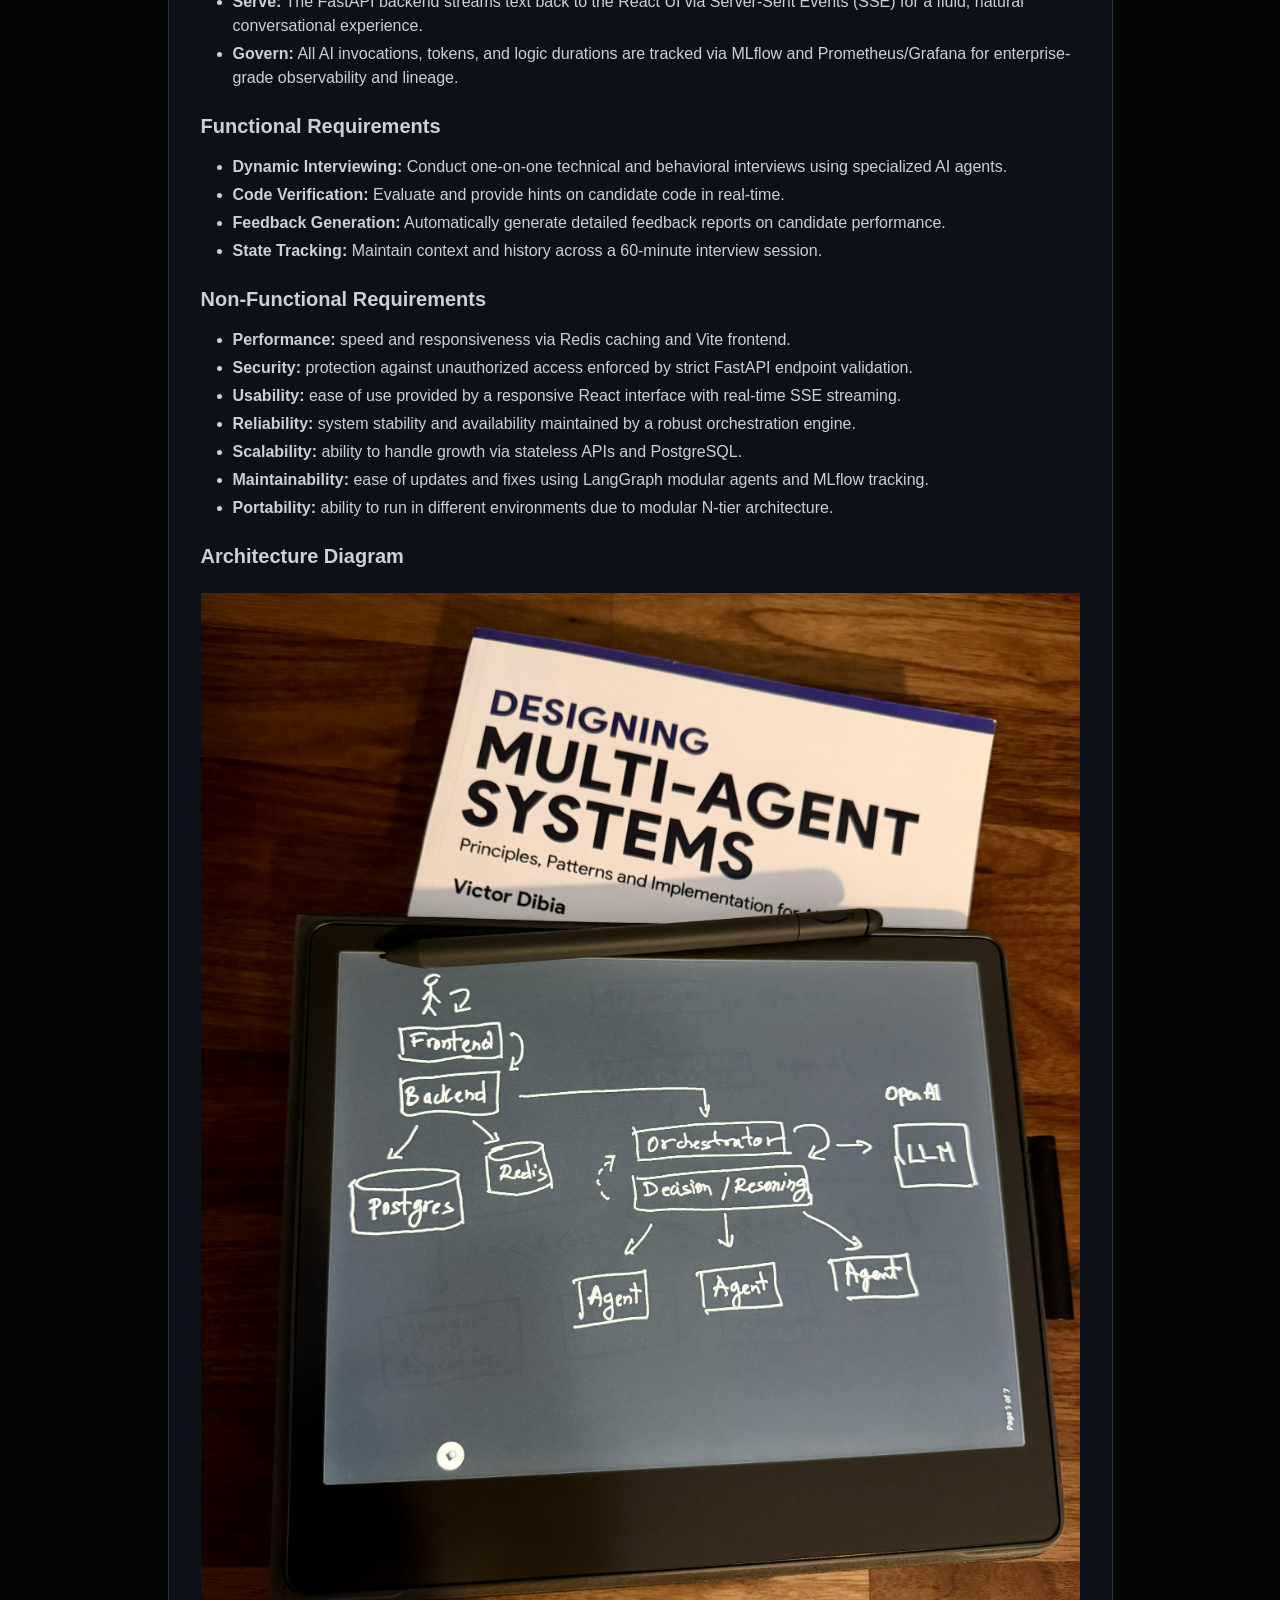
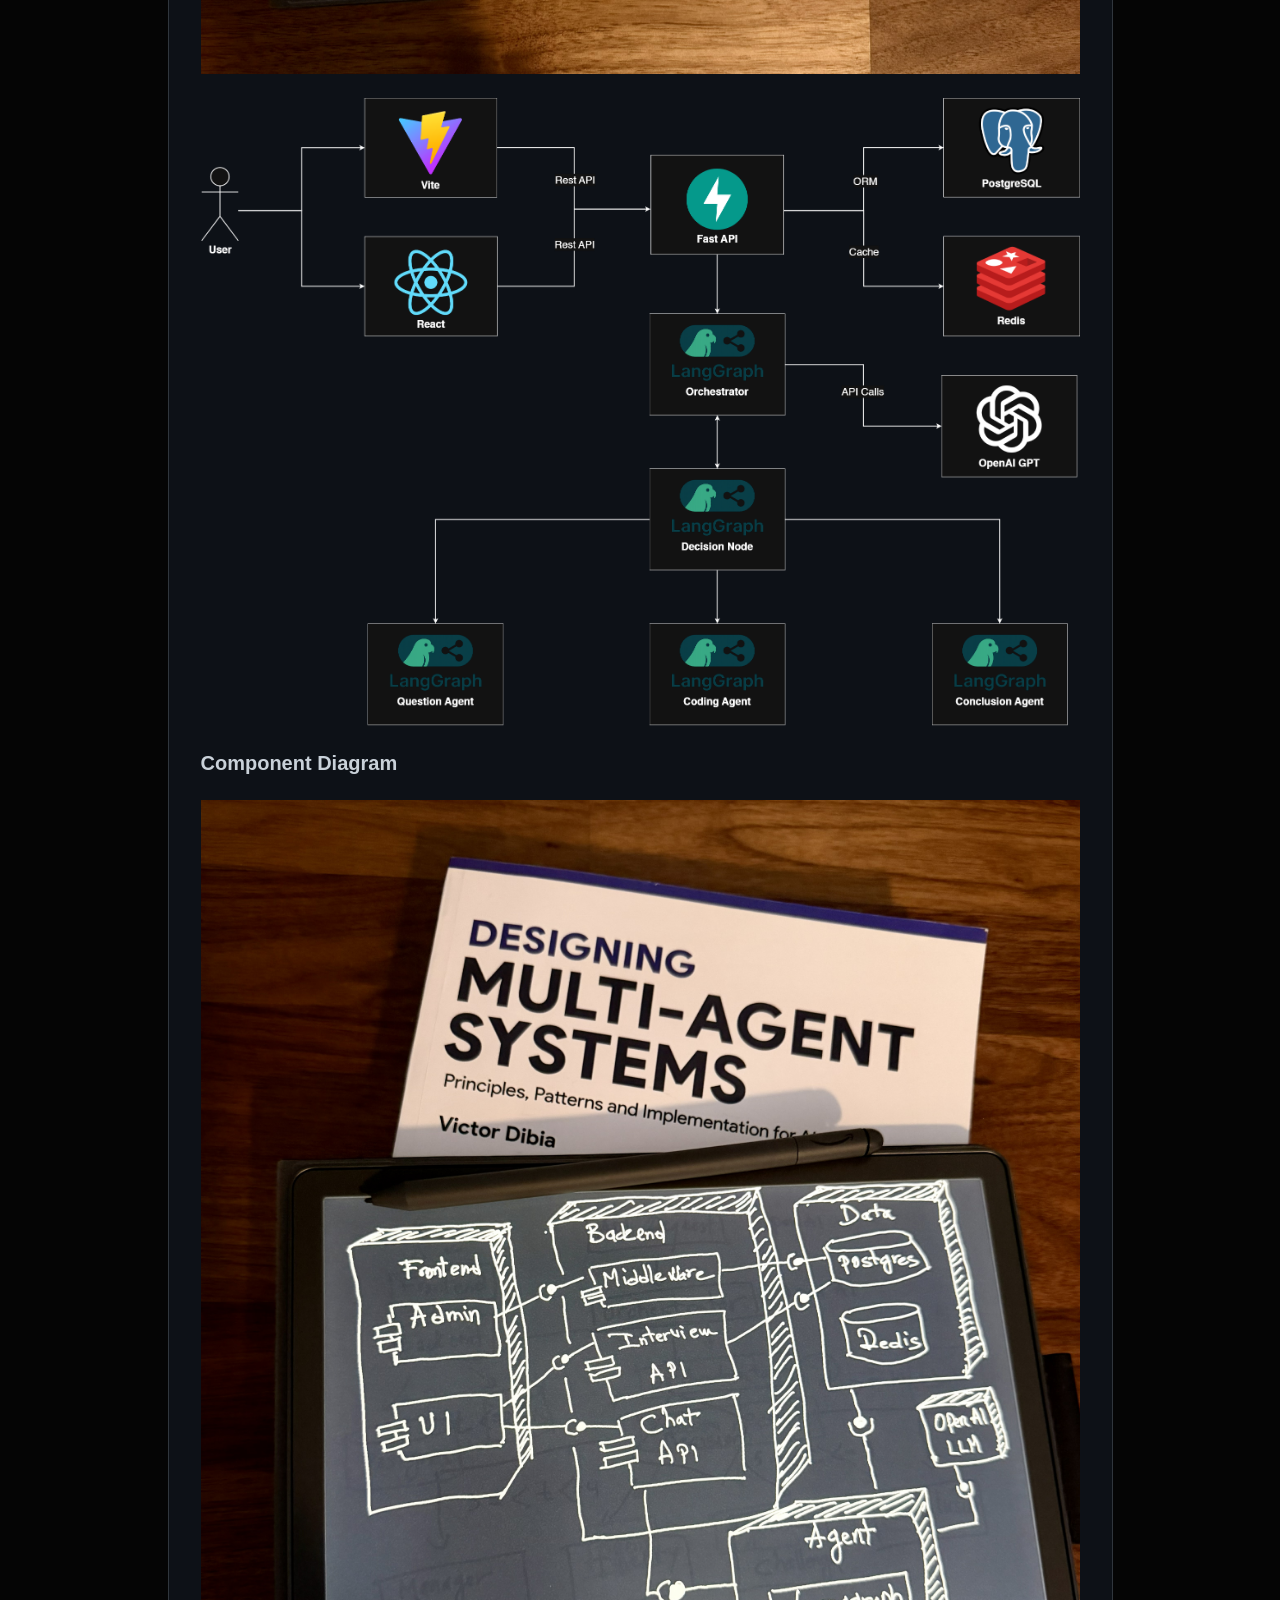
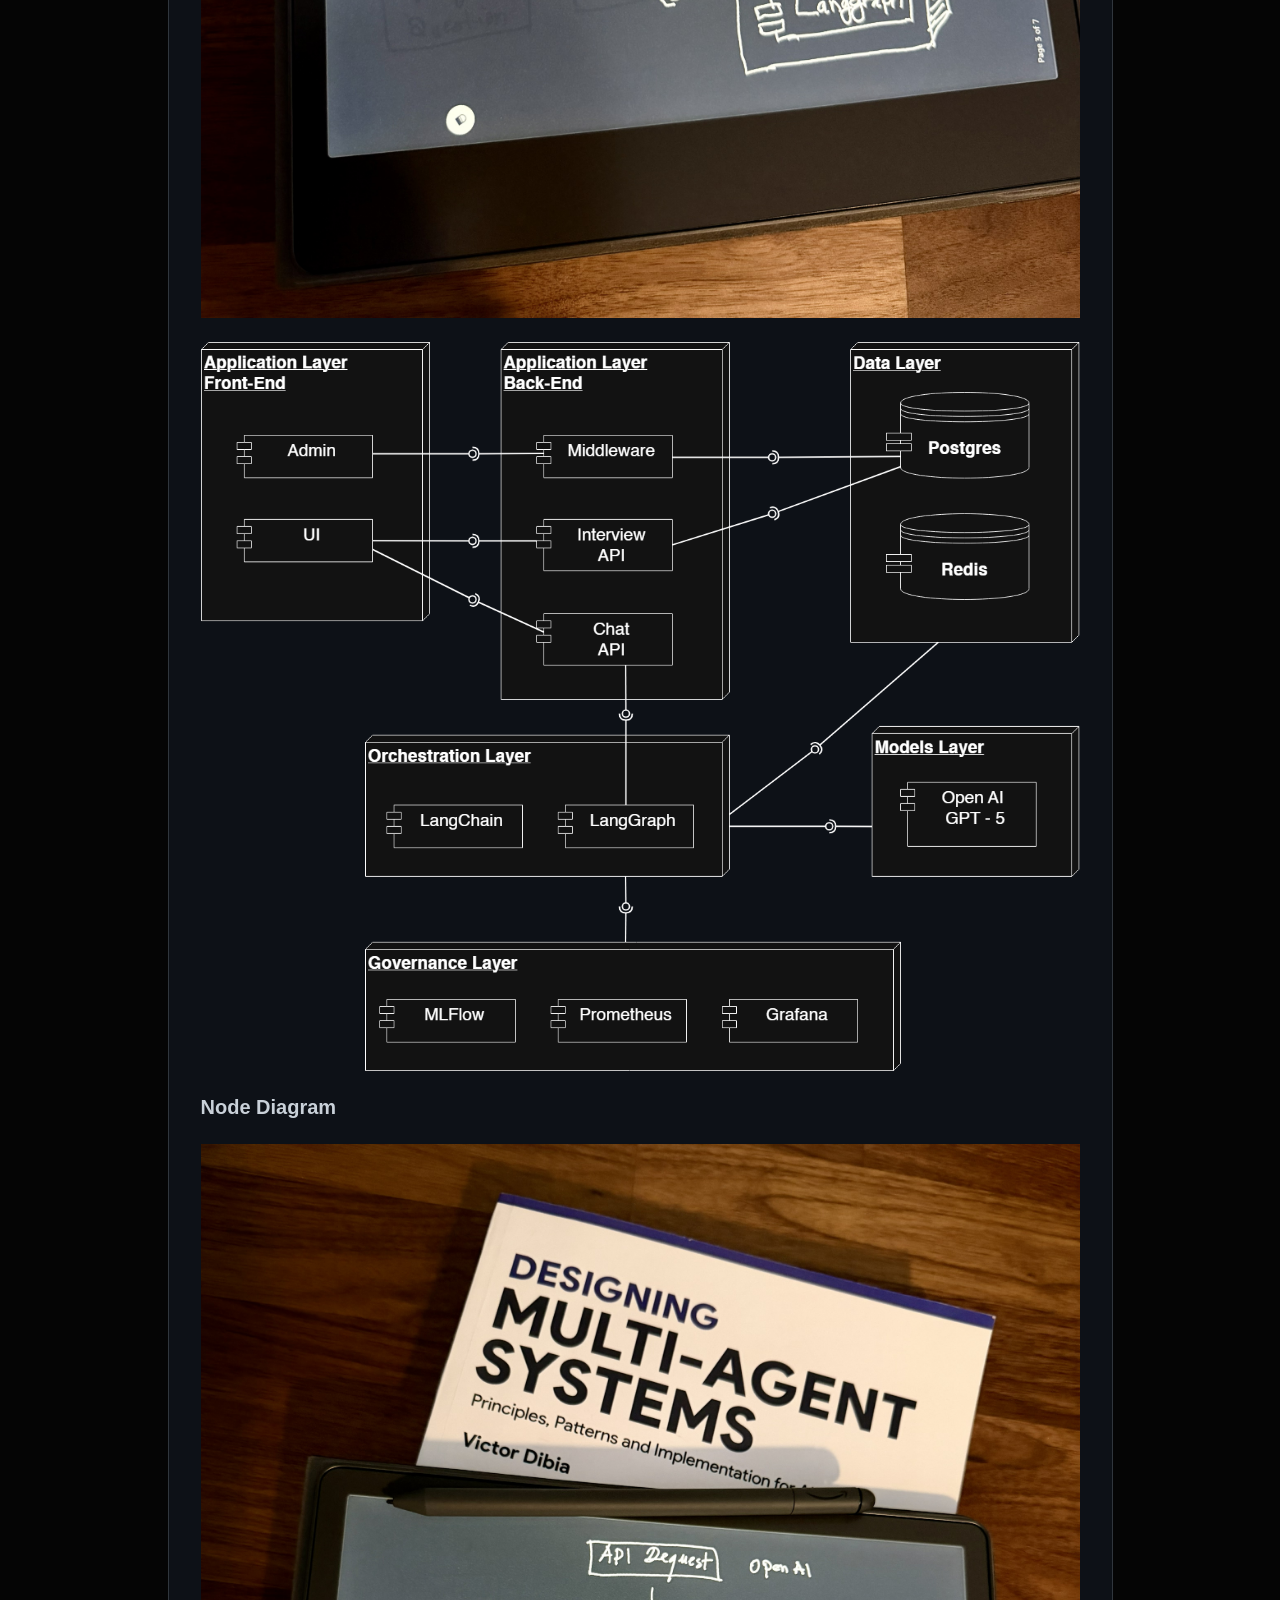
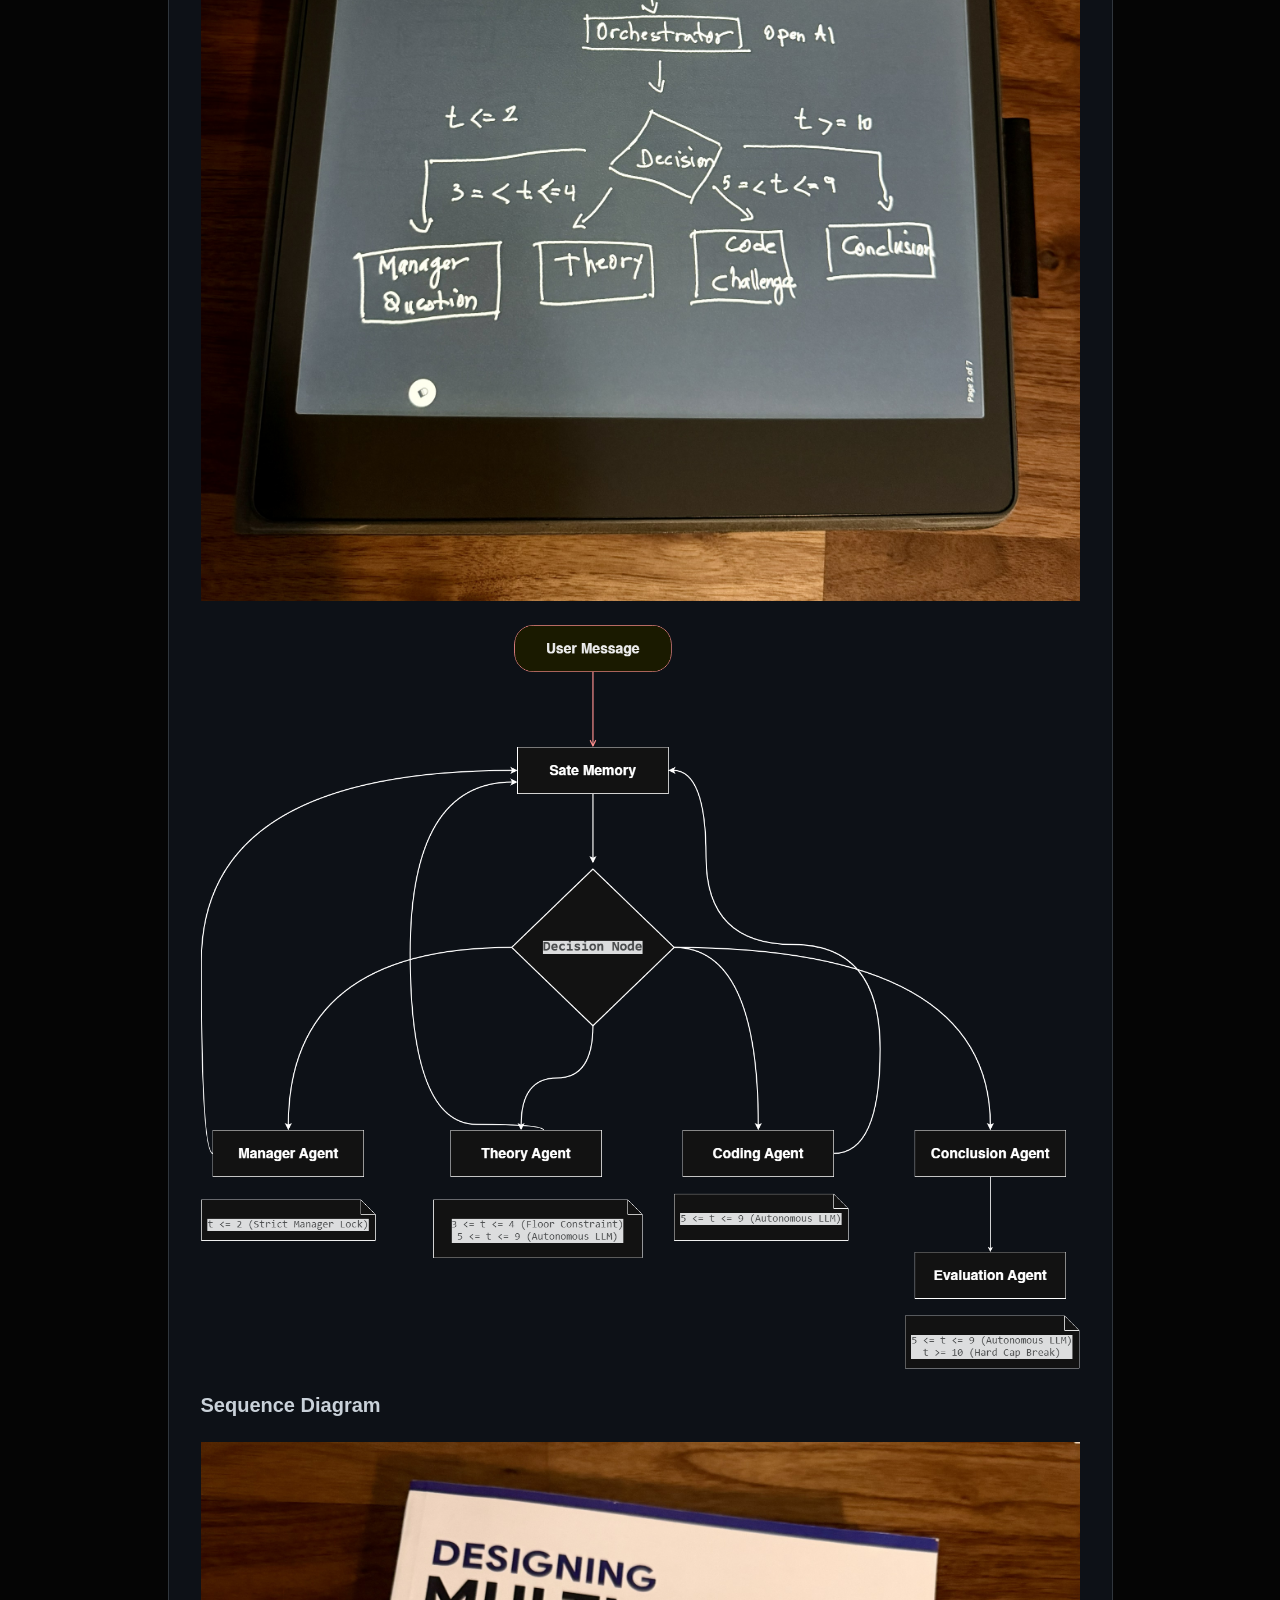
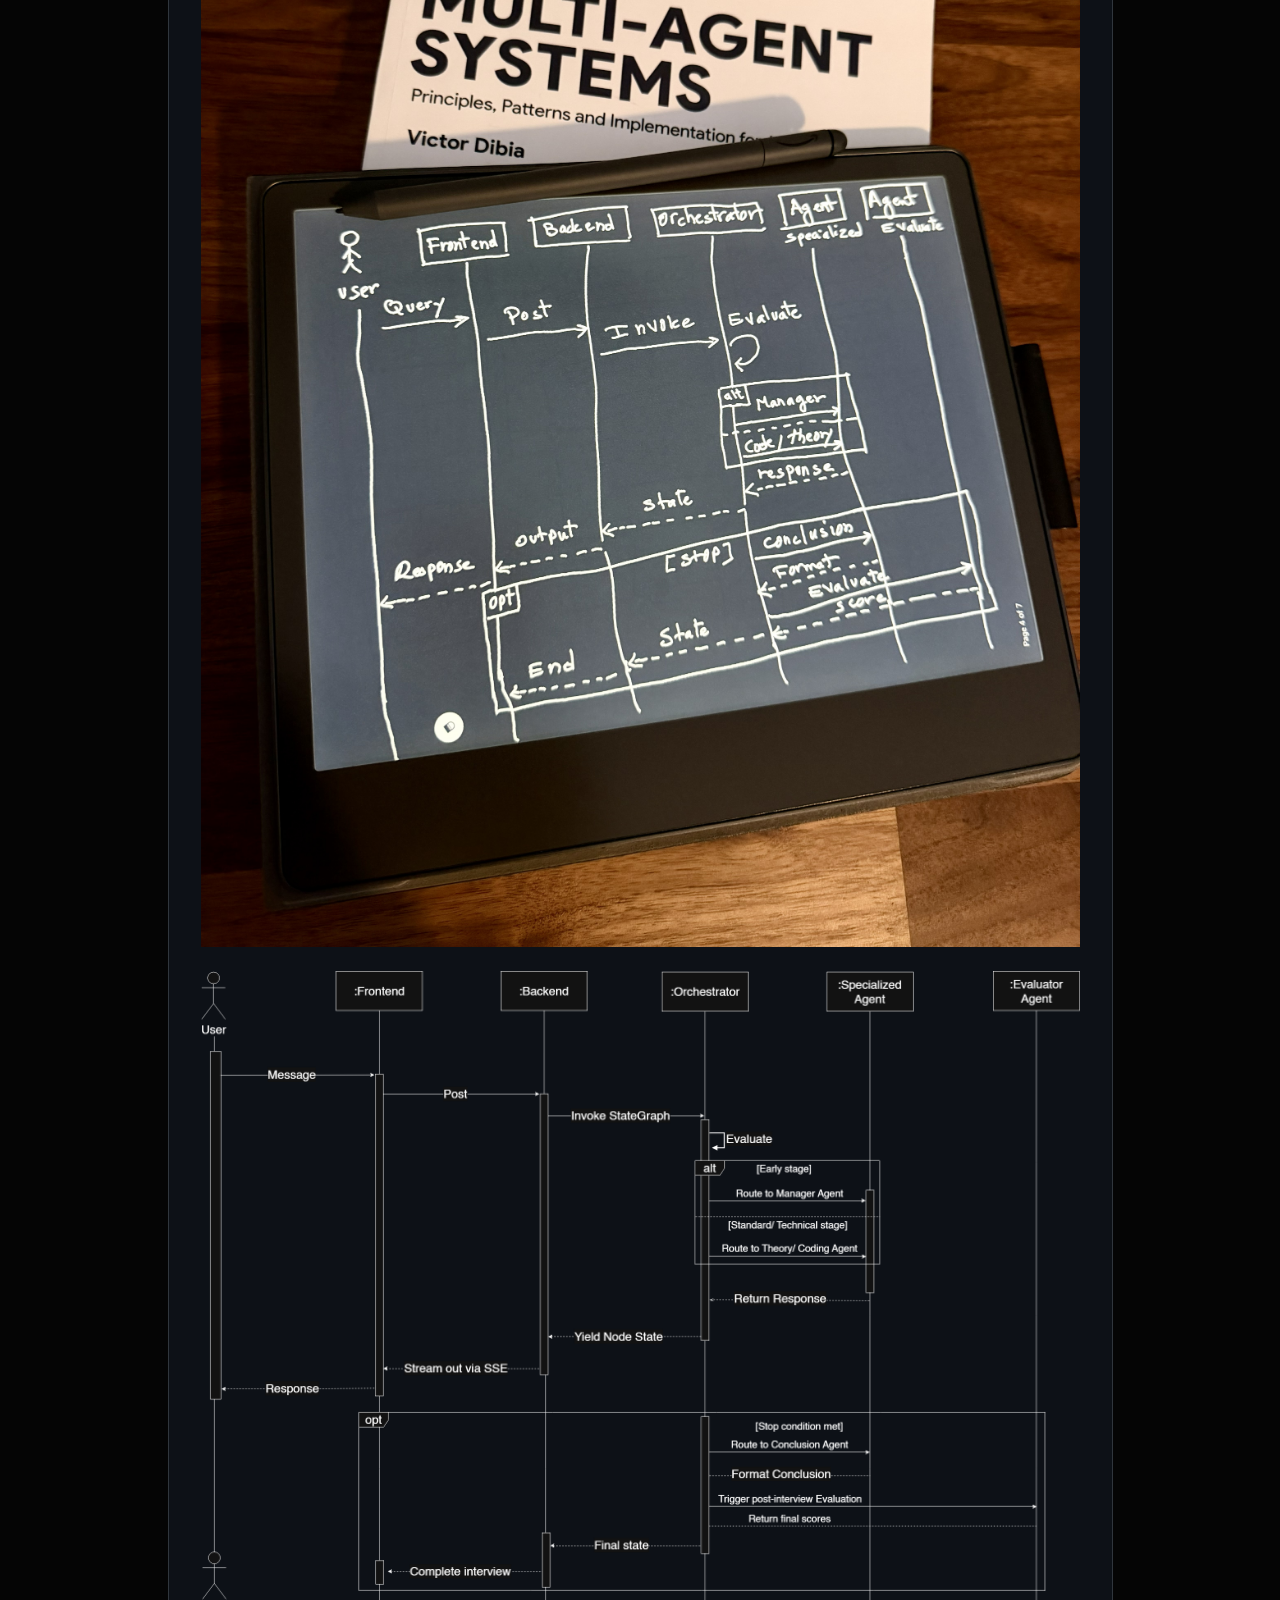
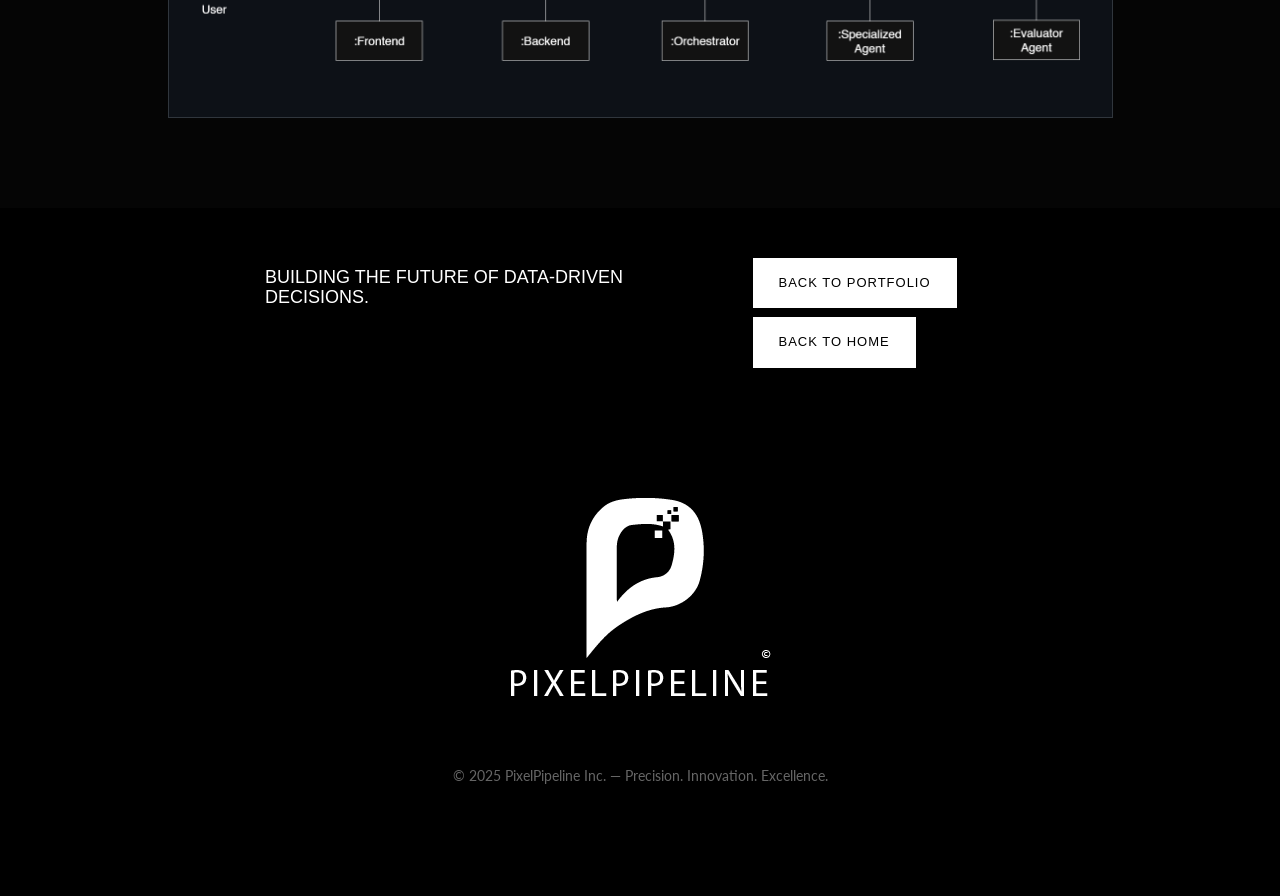
==== commit 24d253ac: "adding mcp project" ====
--- a/agentic-interview-project.html
+++ b/agentic-interview-project.html
@@ -221,7 +221,15 @@
                     <h4>Building the Future of Data-Driven Decisions.</h4>
                 </div>
                 <div class="col-md-2 text-center">
-                    <a href="index.html#architecture-portfolio" class="btn btn-cta">Back to Portfolio</a>
+                    <a href="portfolio.html" class="btn btn-cta">Back to Portfolio</a>
+                </div>
+            </div>
+            <div class="row">
+                <div class="col-md-5 col-md-offset-2">
+
+                </div>
+                <div class="col-md-2 text-center">
+                    <a href="index.html" class="btn btn-cta">Back to Home</a>
                 </div>
             </div>
         </div>
